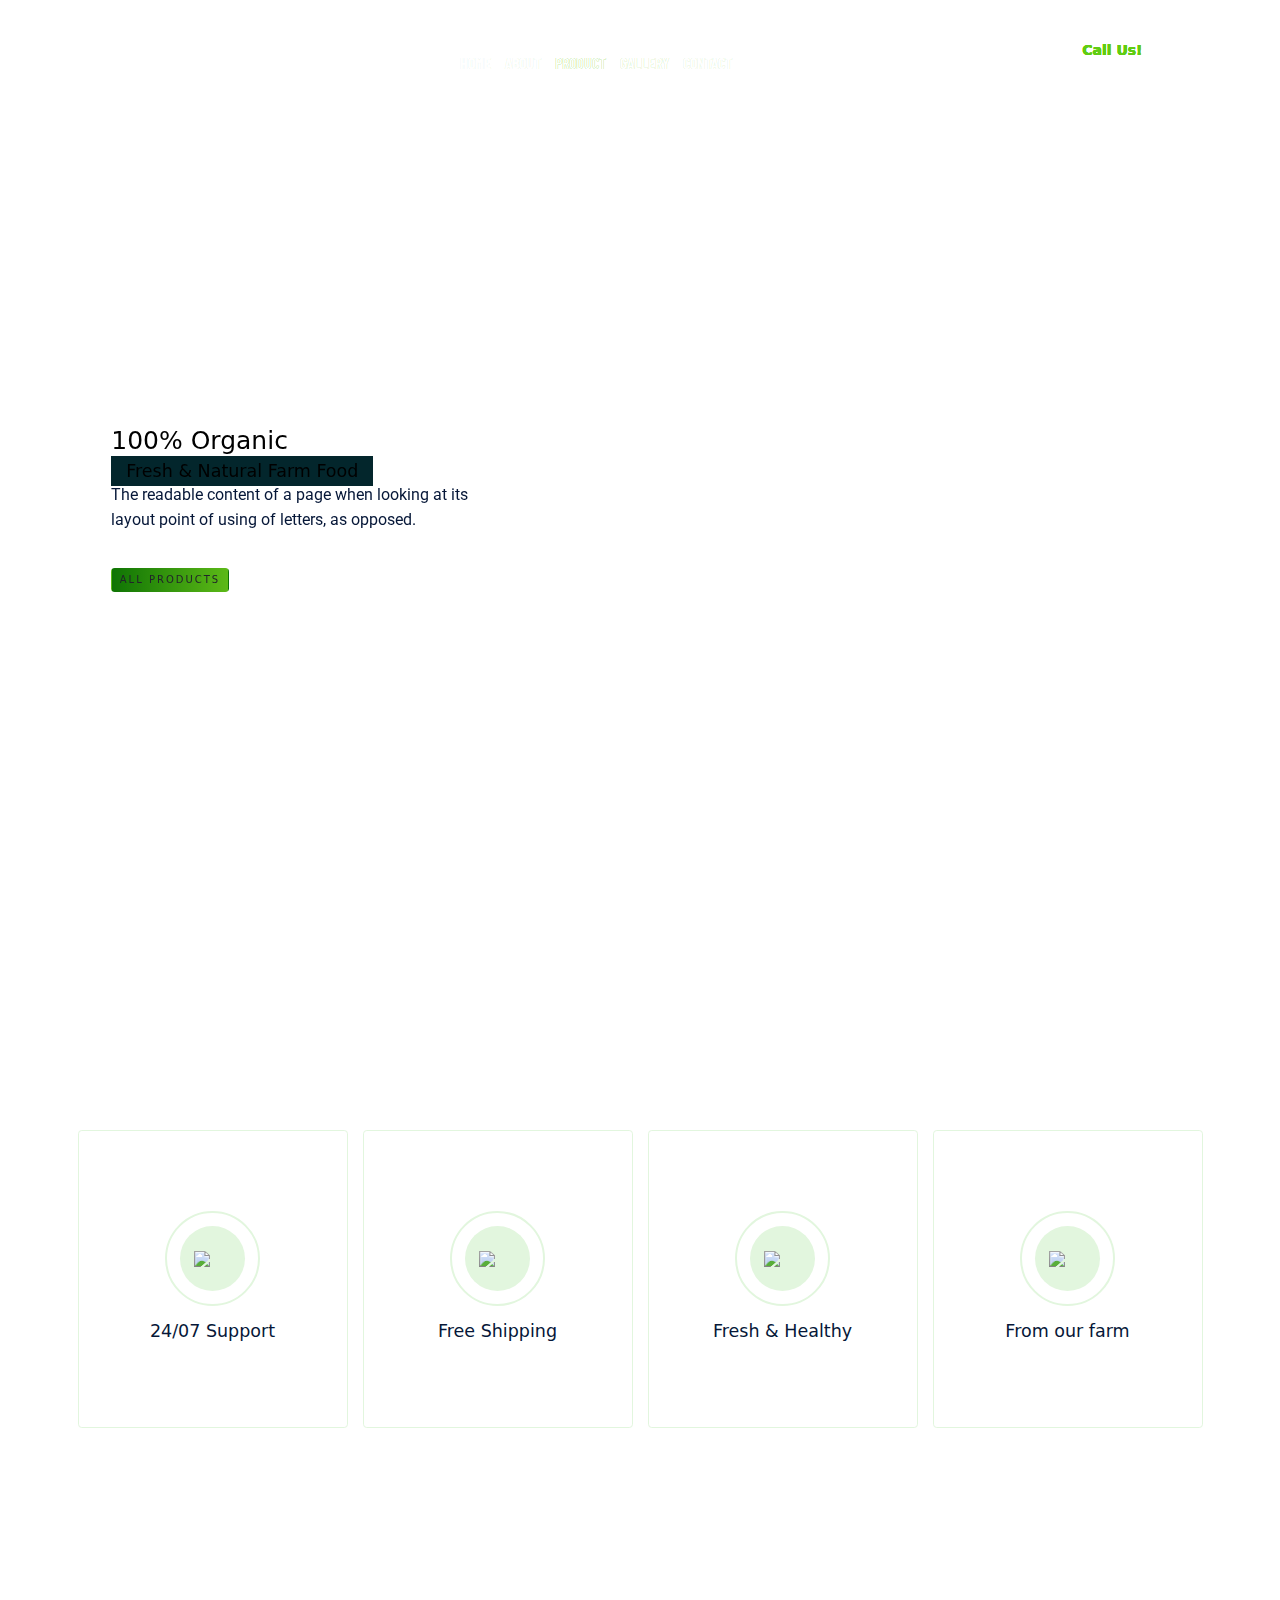
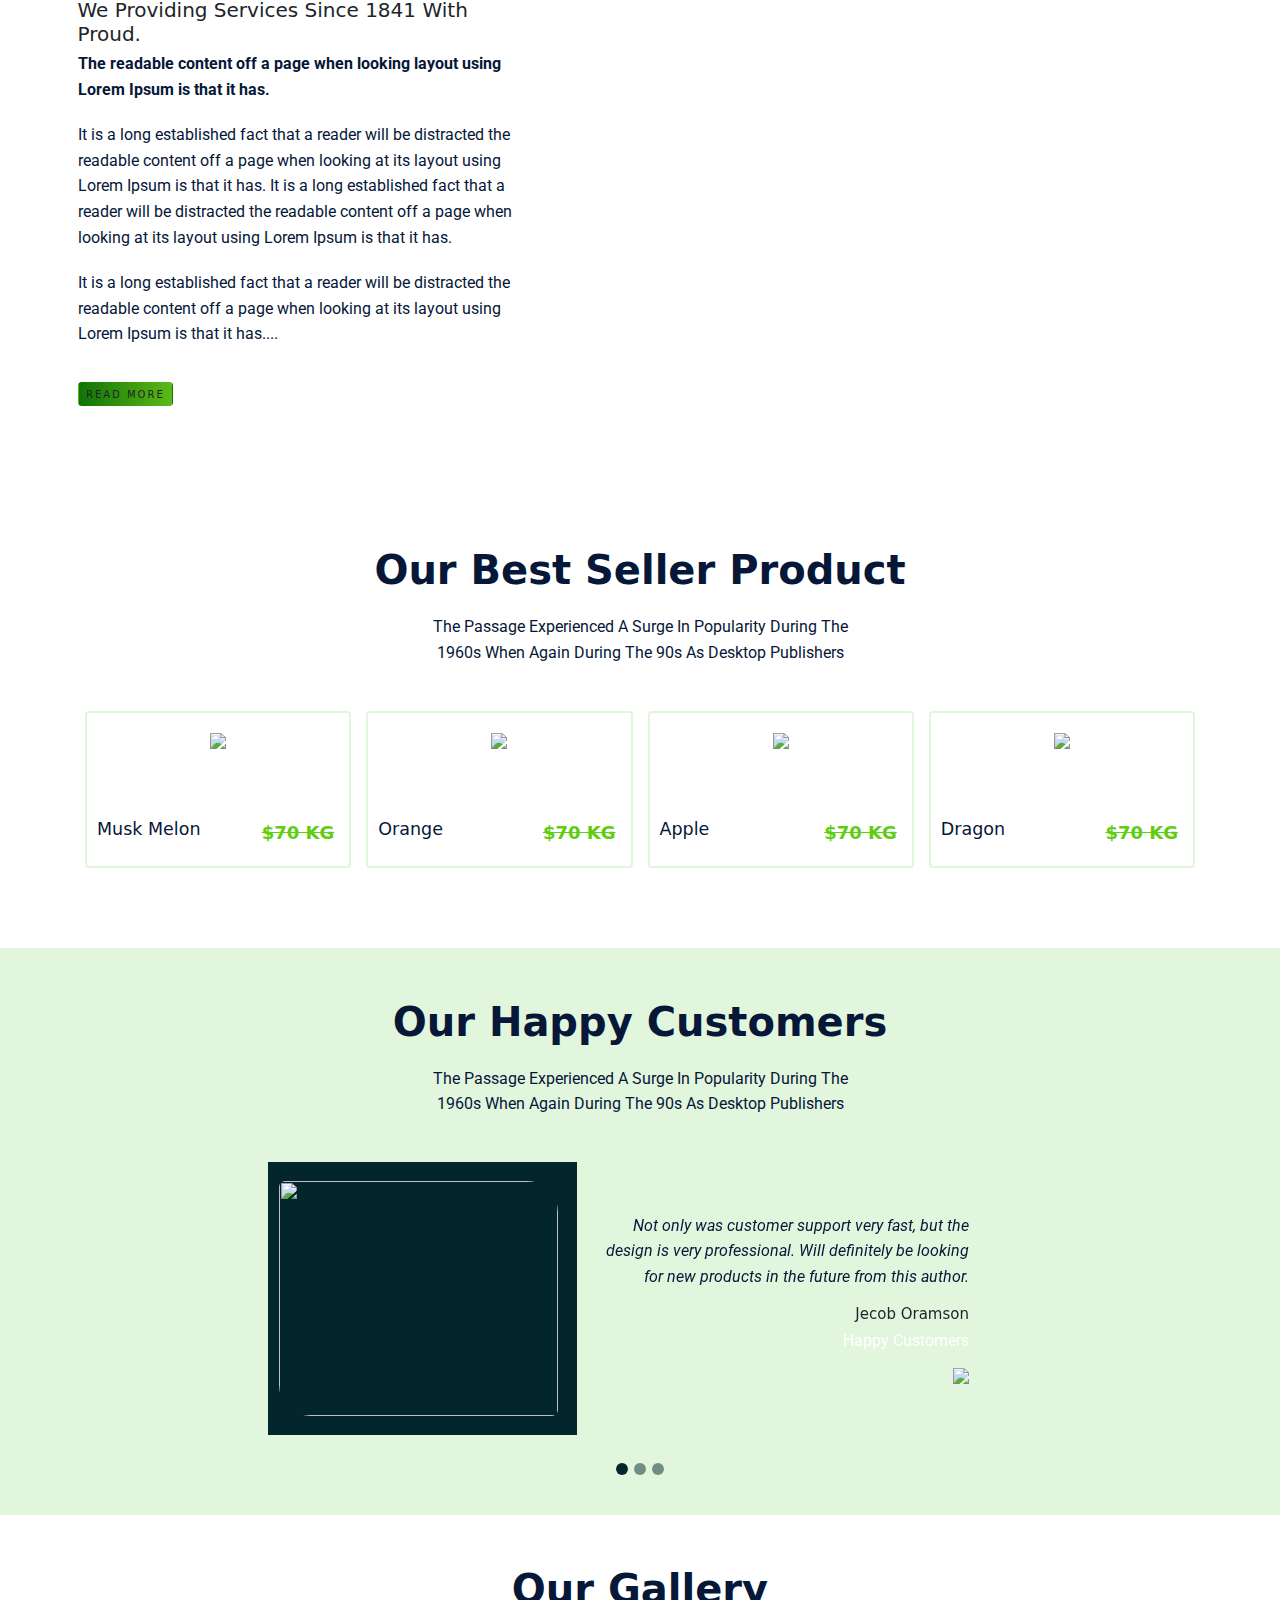
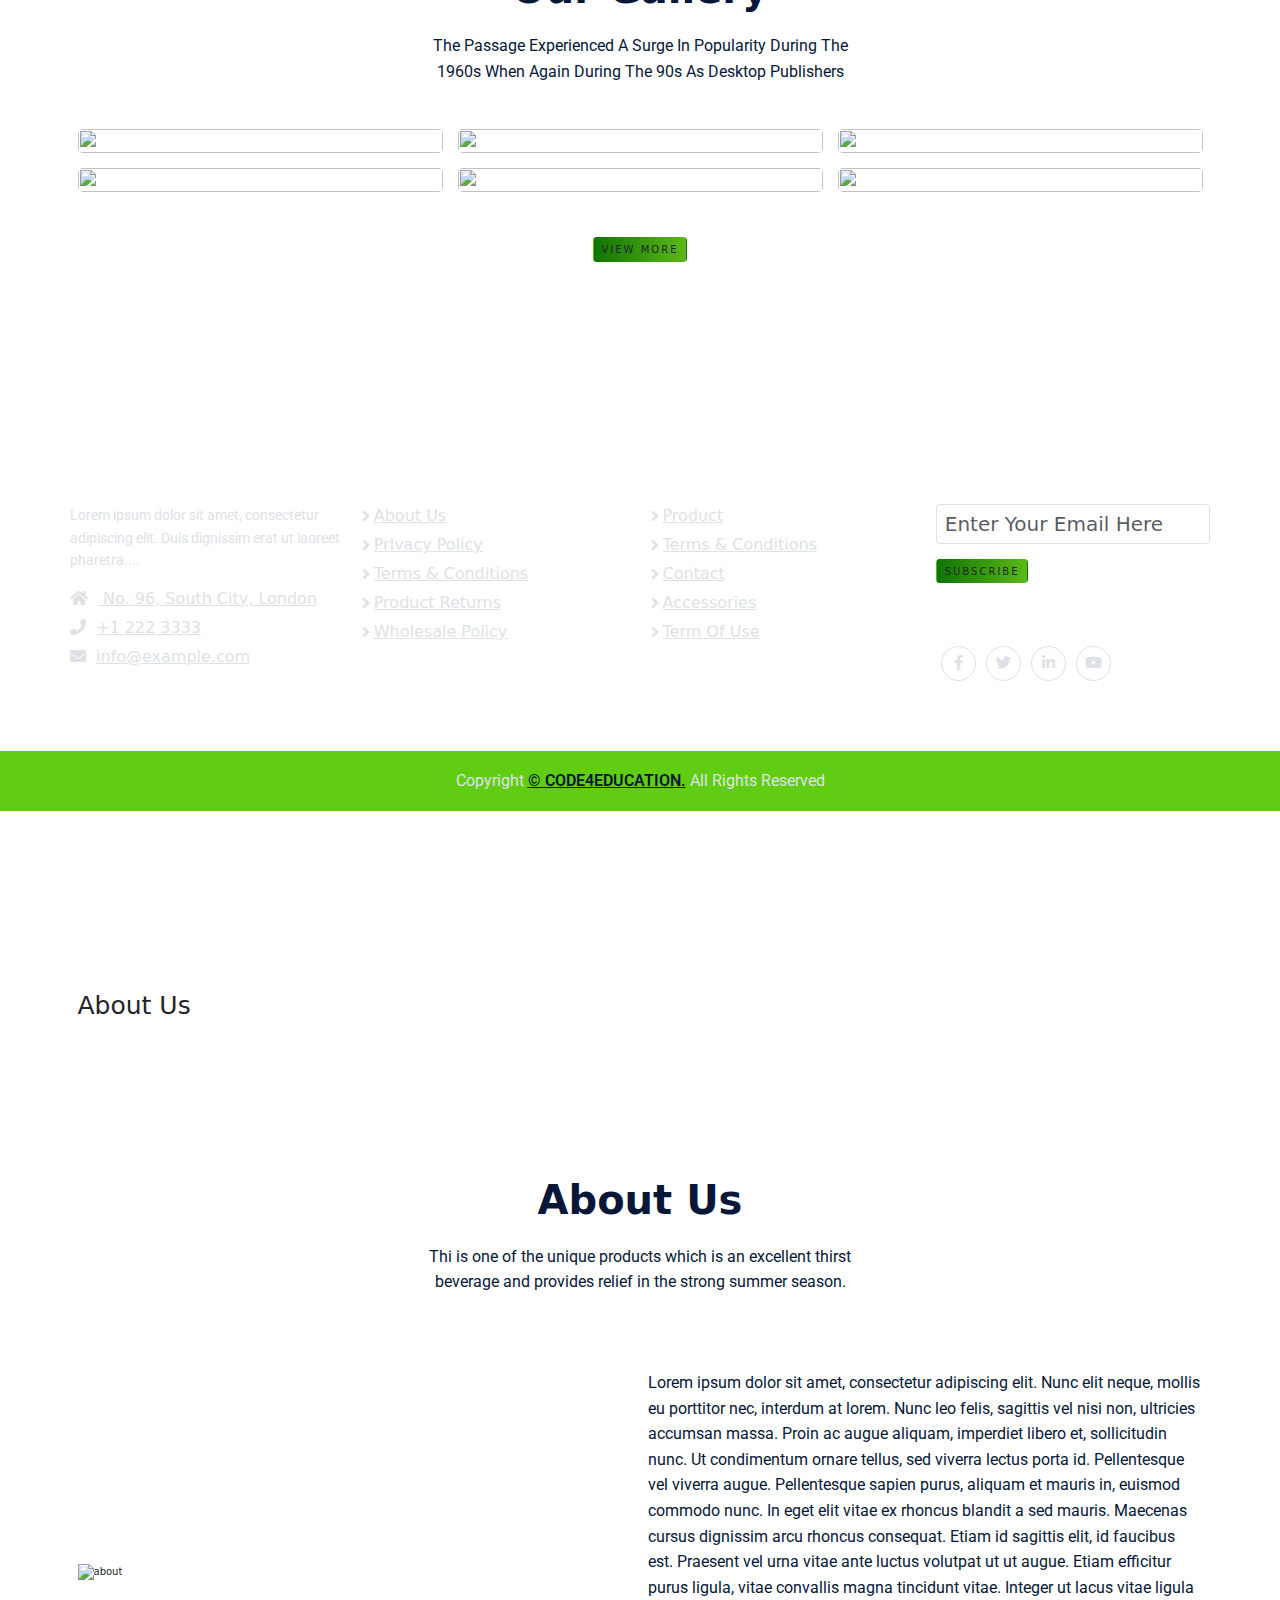
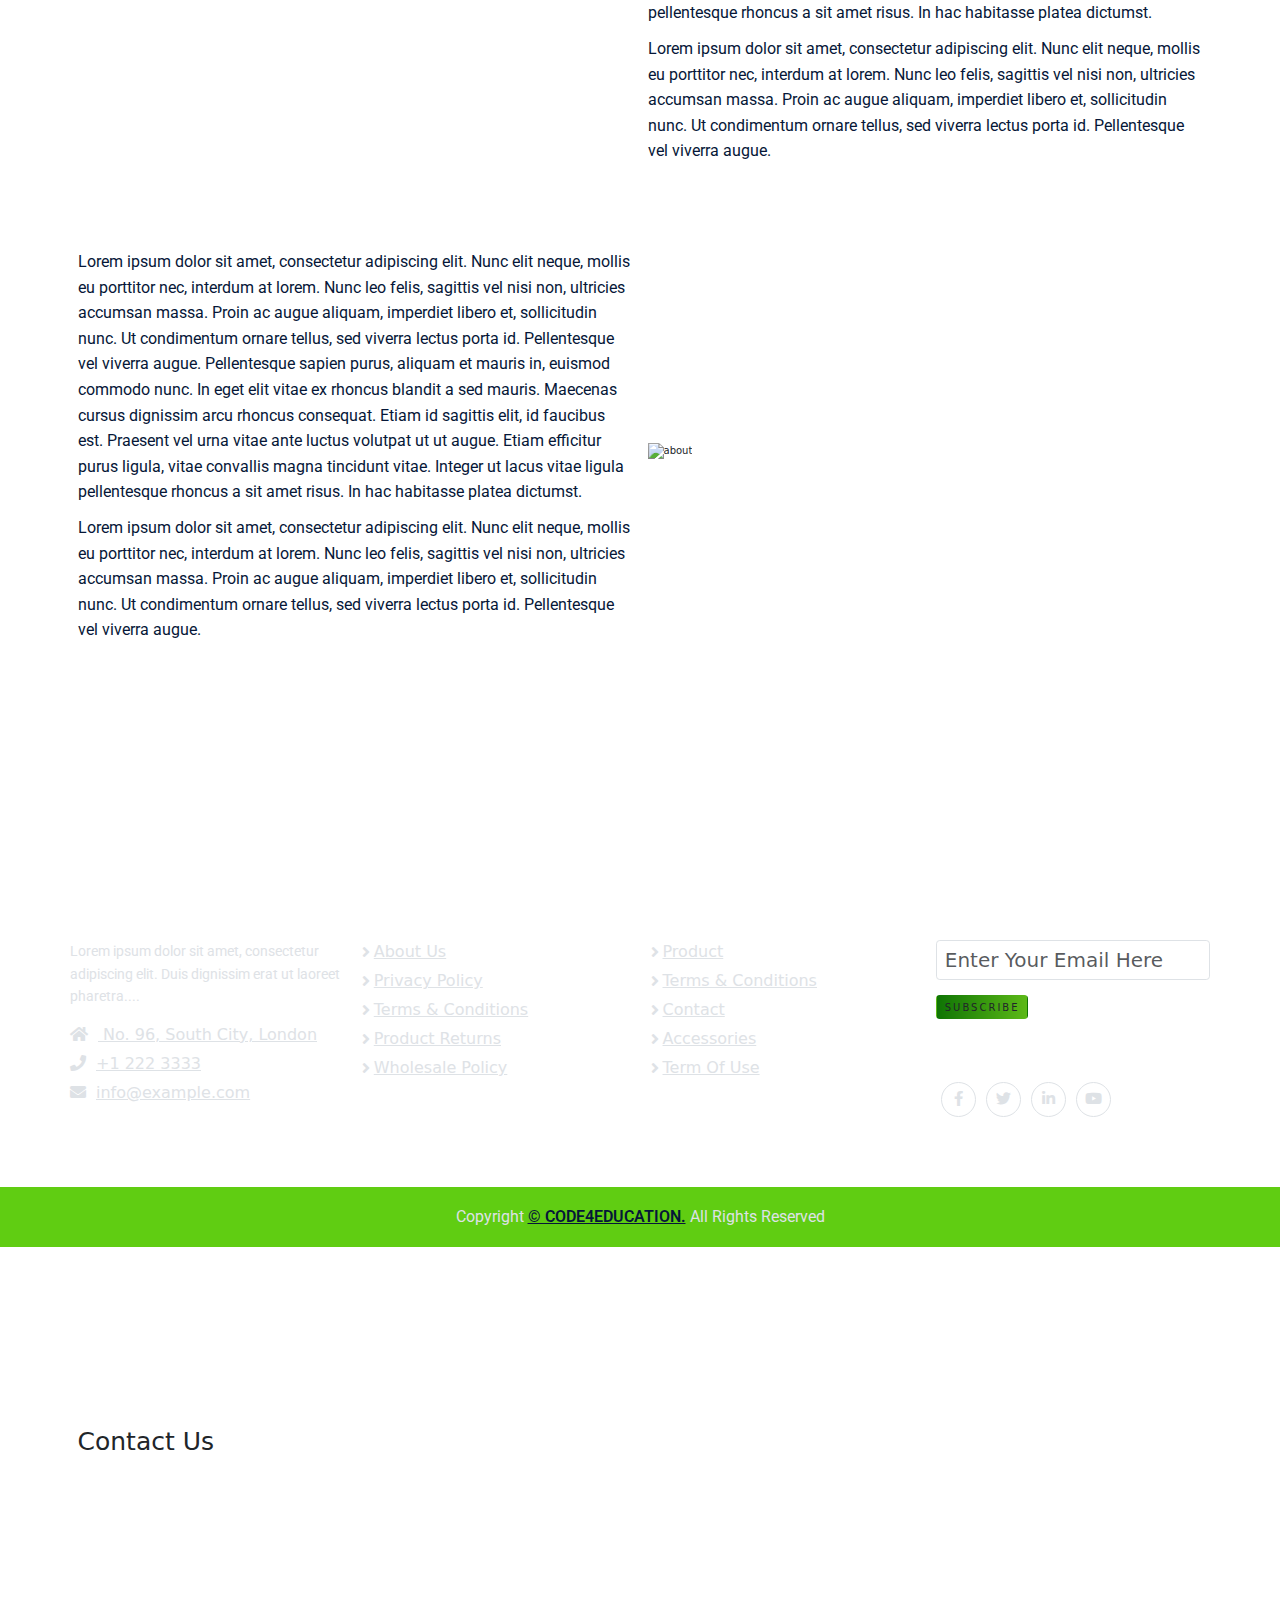
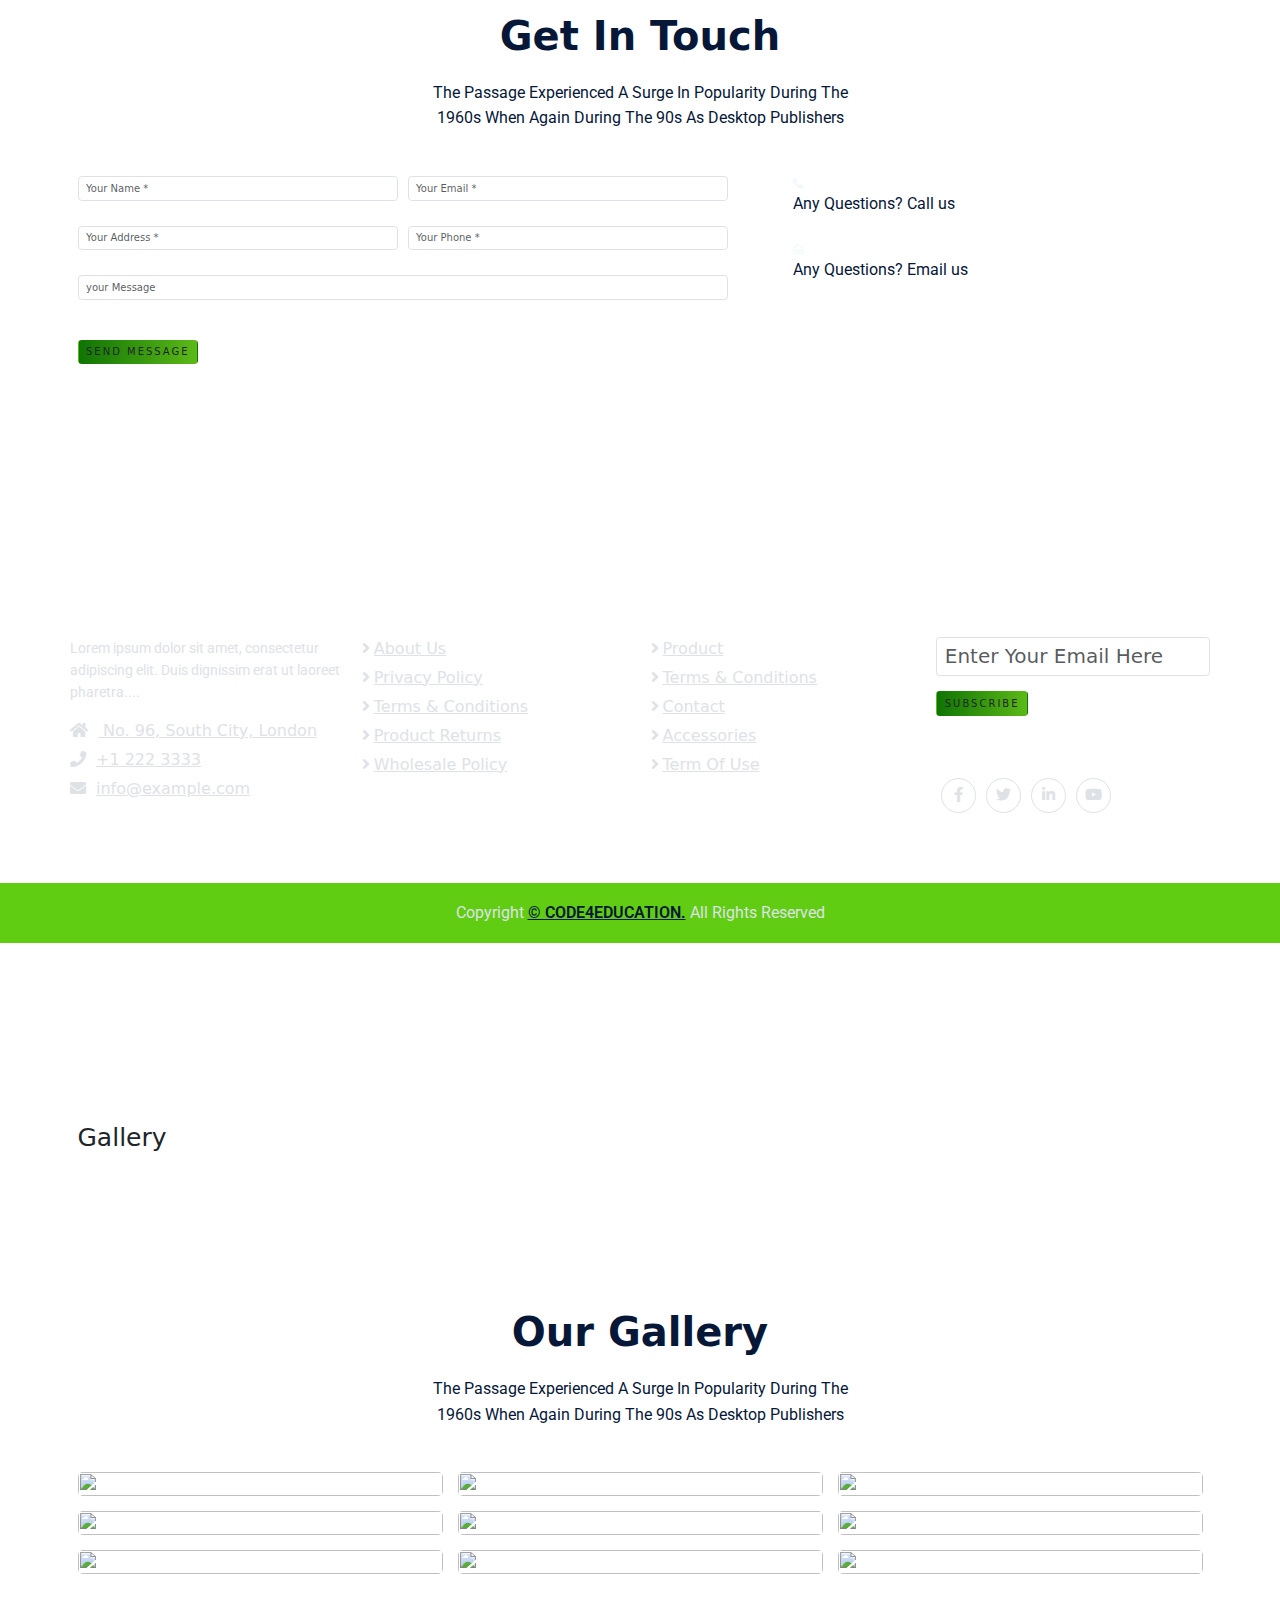
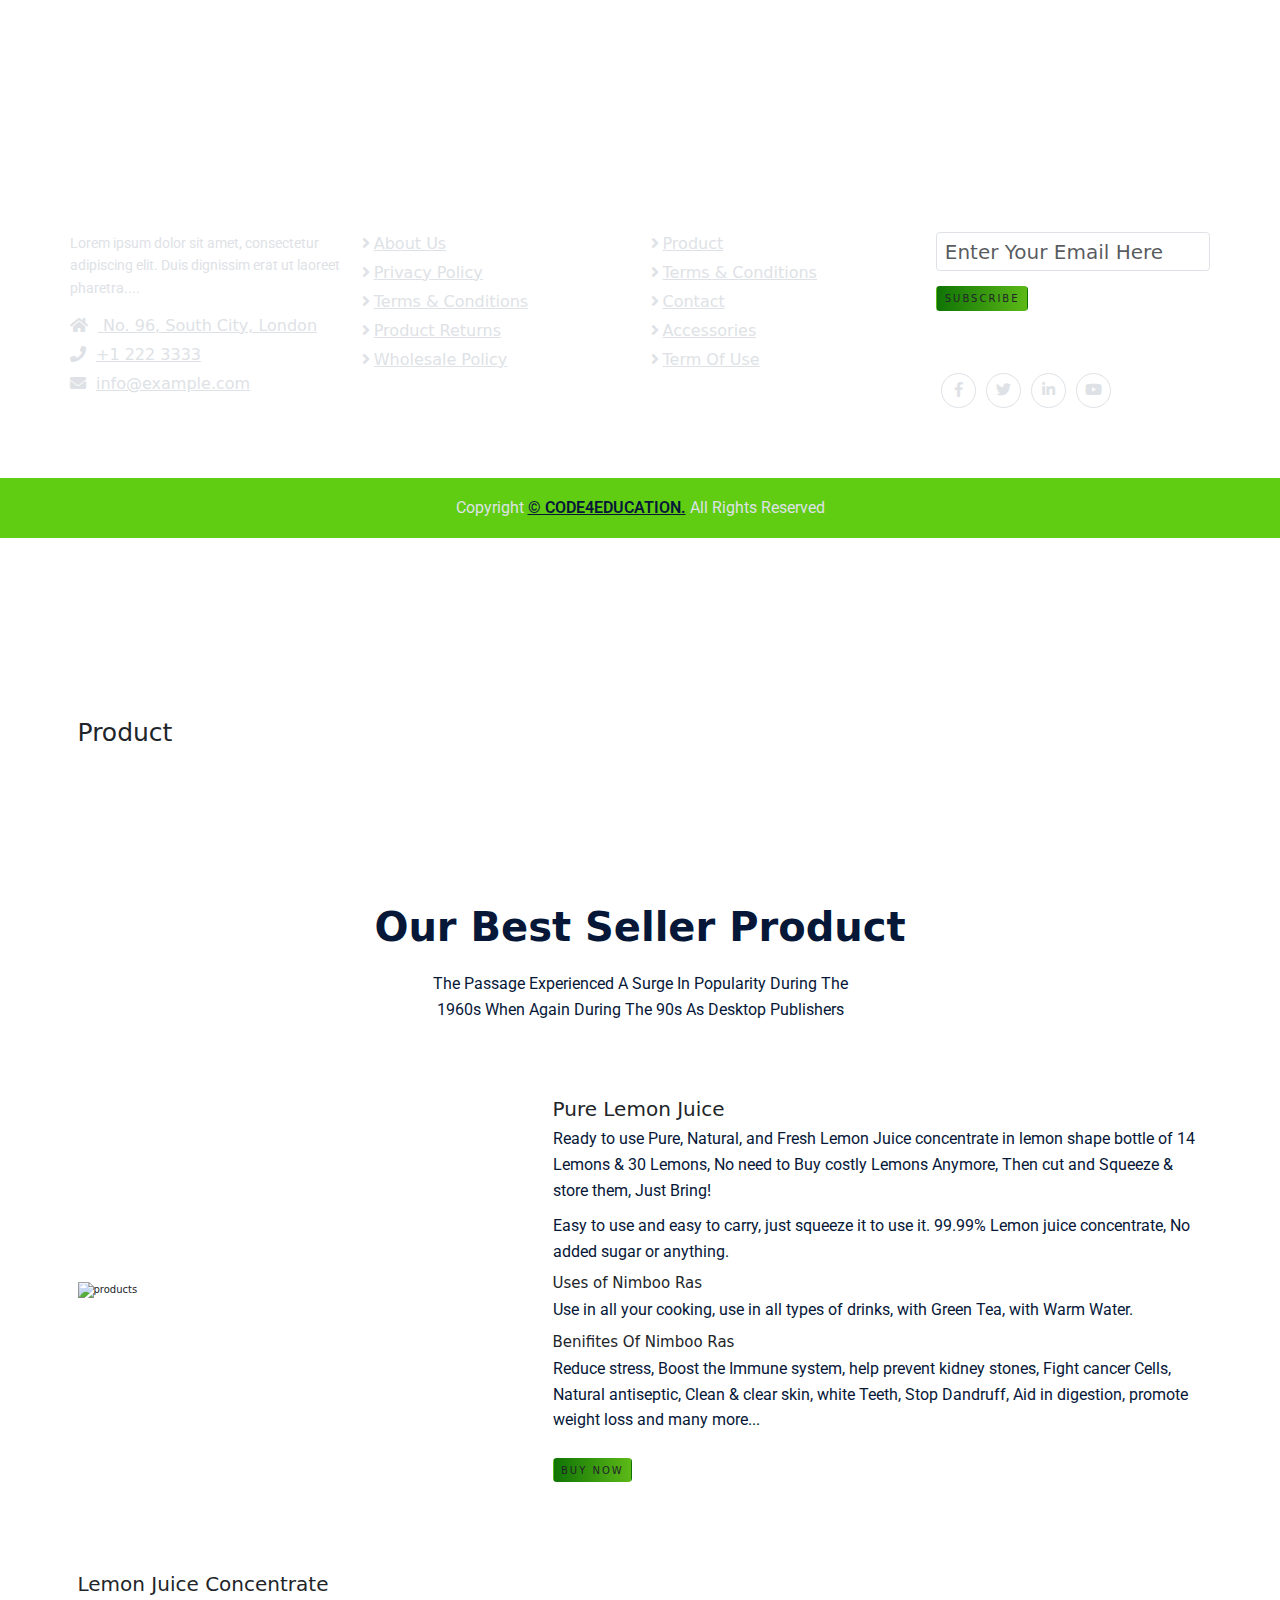
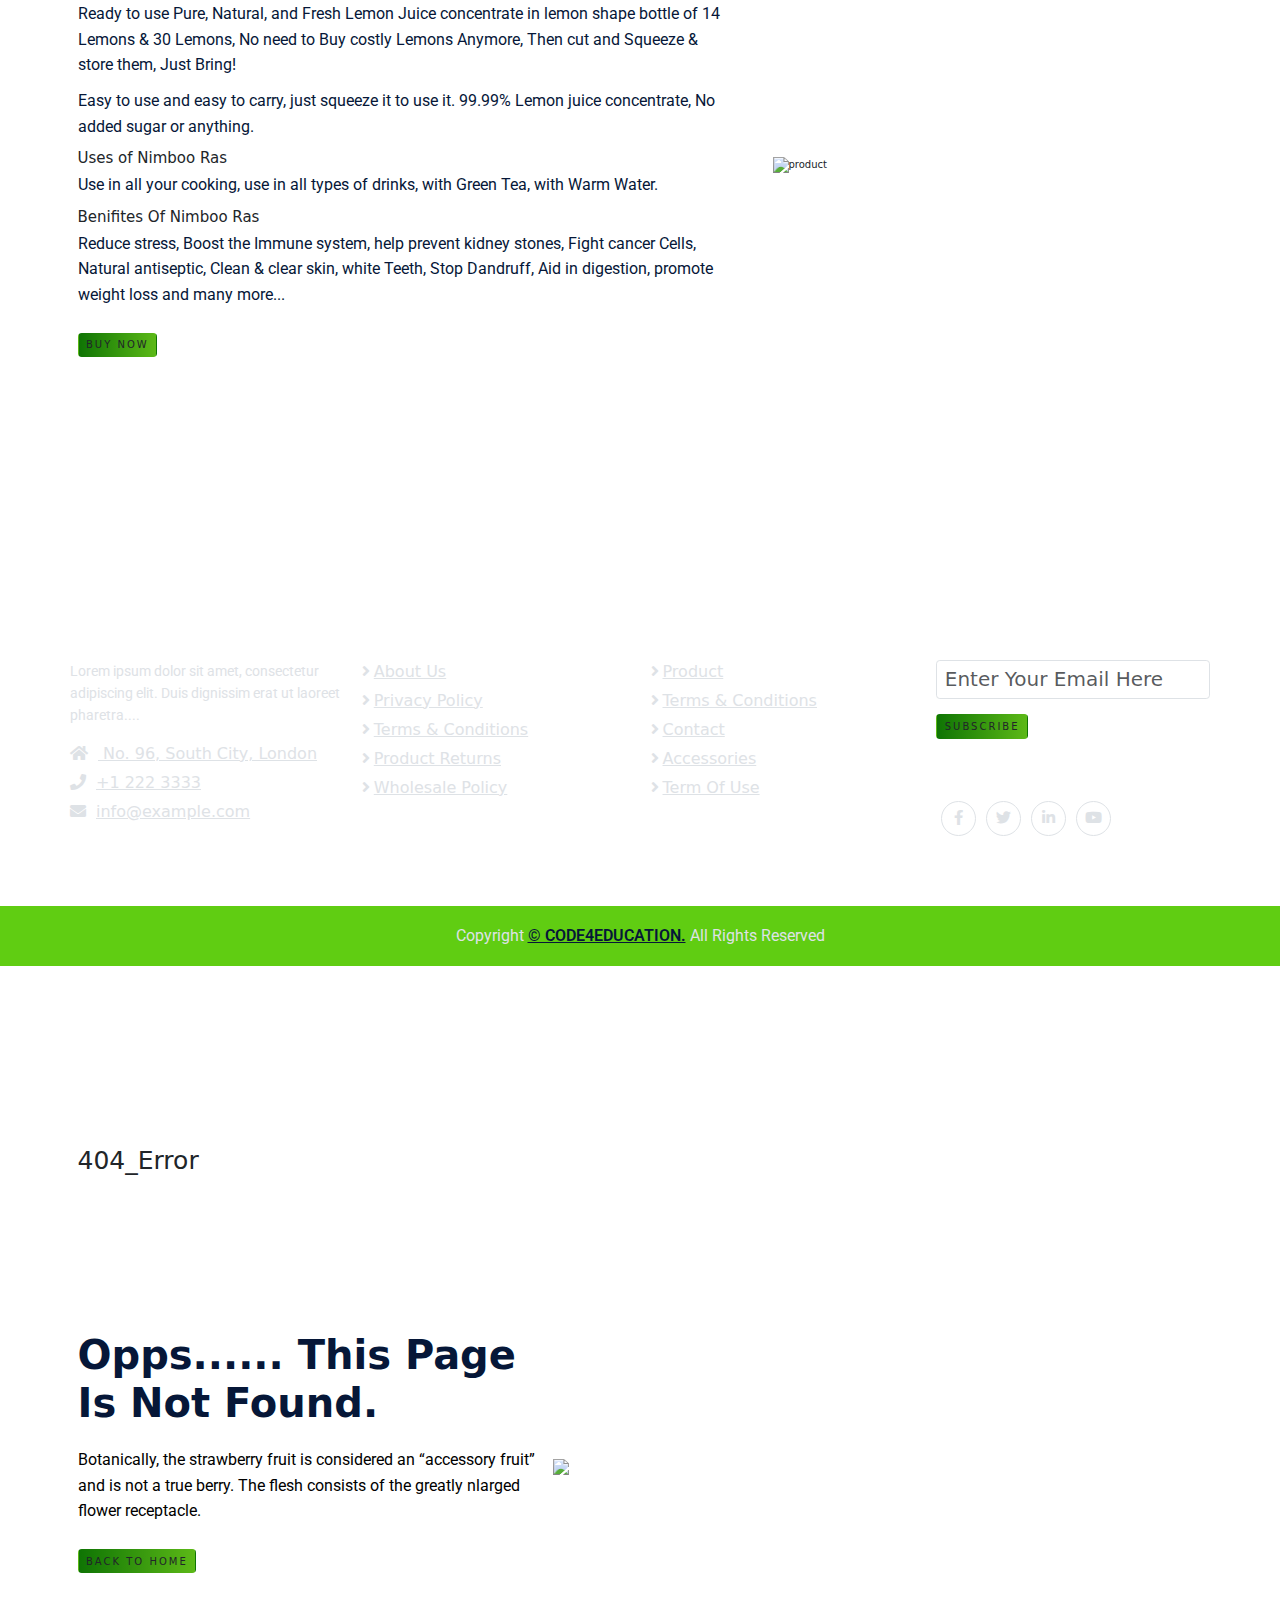
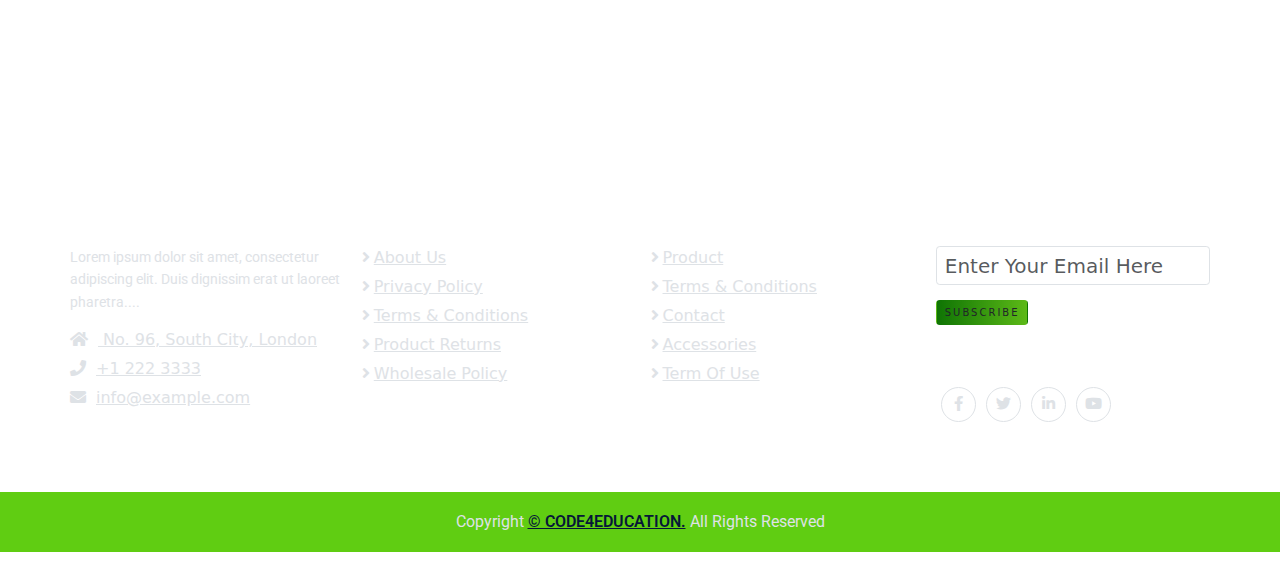
==== index.html @ 43bad633 "add" ====
<!DOCTYPE html>
<html lang="en">

<head>
    <meta charset="UTF-8">
    <meta http-equiv="X-UA-Compatible" content="IE=edge">
    <meta name="viewport" content="width=device-width, initial-scale=1.0">
    <title>Website Design By CODE4EDUCATION.</title>
    <link rel="shortcut icon" href="favicon.ico" type="image/x-icon" />

    <!-- Lightbox Pupup -->
    <link rel="stylesheet" href="css/lightbox.css">

    <!-- Bootstrap 5 CDN -->
    <link href="https://cdn.jsdelivr.net/npm/bootstrap@5.1.3/dist/css/bootstrap.min.css" rel="stylesheet">

    <!-- Font Awesome 5 CDN -->
    <link rel="stylesheet" href="https://cdnjs.cloudflare.com/ajax/libs/font-awesome/5.15.4/css/all.min.css" />

    <!-- Style CSS -->
    <link rel="stylesheet" href="style.css">
    <link rel="stylesheet" href="css/responsive-style.css">
</head>

<body>
    <!-- Navbar Section Start -->
    <header id="full_nav">
        <div class="header">
            <div class="container">
                <nav class="navbar navbar-expand-lg">
                    <a class="navbar-brand" href="index.html">
                        <img decoding="async" src="./images/logo.png" alt="">
                    </a>
                    <button class="navbar-toggler" type="button" data-bs-toggle="collapse" data-bs-target="#main-nav"
                        aria-controls="main-nav" aria-expanded="false" aria-label="Toggle navigation">
                        <!-- <span class="navbar-toggler-icon"></span> -->
                        <i class="fas fa-stream navbar-toggler-icon"></i>
                    </button>

                    <div class="collapse navbar-collapse" id="main-nav">
                        <ul class="navbar-nav mx-auto">
                            <li class="nav-item">
                                <a class="nav-link active" href="#">Home</a>
                            </li>

                            <li class="nav-item">
                                <a class="nav-link" href="about.html">About</a>
                            </li>

                            <li class="nav-item">
                                <a class="nav-link" href="product.html">Product</a>
                            </li>

                            <li class="nav-item">
                                <a class="nav-link" href="gallery.html">Gallery</a>
                            </li>
                            <li class="nav-item">
                                <a class="nav-link" href="contact.html">Contact</a>
                            </li>
                        </ul>

                        <div class="header_right">
                            <div class="text-lg-end">
                                <span>Call Us!</span>
                                <span class="phone_no">+91 12345678989</span>
                            </div>
                        </div>
                    </div>
                </nav>
            </div>
        </div>
    </header>
    <!-- Navbar Section Exit -->

    <!-- banner Section start -->
    <section class="banner_section">
        <div class="container">
            <div id="banner-carousel" class="carousel carousel-dark slide" data-bs-ride="carousel">
                <div class="carousel-inner">
                    <div class="carousel-item active">
                        <div class="carousel-caption">
                            <div class="banner-content">
                                <h1>100% Organic</h1>
                                <h3>Fresh & Natural Farm Food</h3>
                                <p>The readable content of a page when looking at its layout point of using of letters,
                                    as opposed.</p>
                                <a href="product.html" class="btn main-btn">ALL PRoducts</a>
                            </div>
                        </div>
                    </div>
                    <div class="carousel-item">
                        <div class="carousel-caption">
                            <div class="banner-content">
                                <h1>100% Organic</h1>
                                <h3>Fresh & Natural Farm Food</h3>
                                <p>The readable content of a page when looking at its layout point of using of letters,
                                    as opposed.</p>
                                <a href="product.html" class="btn main-btn">ALL PRoducts</a>
                            </div>
                        </div>
                    </div>
                </div>
            </div>
        </div>
    </section>
    <!-- banner section exit -->

    <!-- Features Section start -->
    <section class="feature_section">
        <div class="container">
            <div class="row">
                <div class="col-6 col-lg-3 mb-5">
                    <div class="card features-box">
                        <div class="text-center">
                            <div class="features-icon-border">
                                <div class="features-icon">
                                    <img decoding="async" src="./images/feature-icon/ui-chat.svg">
                                </div>
                            </div>
                            <div class="features-text">
                                <h3>24/07 Support</h3>
                            </div>
                        </div>
                    </div>
                </div>
                <div class="col-6 col-lg-3 mb-5">
                    <div class="card features-box">
                        <div class="text-center">
                            <div class="features-icon-border">
                                <div class="features-icon">
                                    <img decoding="async" src="./images/feature-icon/truck-loaded.svg">
                                </div>
                            </div>
                            <div class="features-text">
                                <h3>Free Shipping</h3>
                            </div>
                        </div>
                    </div>
                </div>
                <div class="col-6 col-lg-3 mb-5">
                    <div class="card features-box">
                        <div class="text-center">
                            <div class="features-icon-border">
                                <div class="features-icon">
                                    <img decoding="async" src="./images/feature-icon/wheat.svg">
                                </div>
                            </div>
                            <div class="features-text">
                                <h3>Fresh & Healthy</h3>
                            </div>
                        </div>
                    </div>
                </div>
                <div class="col-6 col-lg-3 mb-5">
                    <div class="card features-box">
                        <div class="text-center">
                            <div class="features-icon-border">
                                <div class="features-icon">
                                    <img decoding="async" src="./images/feature-icon/lemon.svg">
                                </div>
                            </div>
                            <div class="features-text">
                                <h3>From our farm</h3>
                            </div>
                        </div>
                    </div>
                </div>
            </div>
        </div>
    </section>
    <!-- Features Section Exit -->

    <!--About Section start -->
    <section class="landing_about_section">
        <div class="container">
            <div class="row align-items-center">
                <div class="col-xl-5 col-lg-6 col-sm-8">
                    <div class="about-content">
                        <h2>We Providing Services Since 1841 With Proud.</h2>
                        <div class="about-details">
                            <p class="fw-bold">The readable content off a page when looking layout using Lorem Ipsum is
                                that it has.</p>
                            <p>It is a long established fact that a reader will be distracted the readable content off a
                                page when looking at its layout using Lorem Ipsum is that it has. It is a long
                                established fact that a reader will be distracted the readable content off a page when
                                looking at its layout using Lorem Ipsum is that it has.</p>
                            <p>It is a long established fact that a reader will be distracted the readable content off a
                                page when looking at its layout using Lorem Ipsum is that it has....</p>

                            <a href="about.html" class="btn main-btn">Read More</a>
                        </div>
                    </div>
                </div>
            </div>
        </div>
    </section>
    <!--About Section Exit -->

    <!--Product Section start -->
    <section class="landing_product_section">
        <div class="container">
            <div class="row justify-content-center">
                <div class="col-12 text-center pb-5">
                    <h2 class="section-title">Our Best Seller Product</h2>
                    <p class="section-subtitle">The Passage Experienced A Surge In Popularity During The 1960s When
                        Again During The 90s As Desktop Publishers</p>
                </div>
            </div>

            <div class="row mx-0">
                <div class="col-lg-3 col-sm-6 mb-5">
                    <div class="card product-card">
                        <div class="product-img">
                            <img decoding="async" src="./images/products/product-1.jpg" class="img-fluid" />
                        </div>
                        <div class="d-flex align-items-center justify-content-between">
                            <h3>Musk Melon</h3>
                            <span>$70 KG</span>
                        </div>
                        <div class="product-detail">
                            <a href="product.html" class="btn main-btn">View PRoducts</a>
                        </div>
                    </div>
                </div>
                <div class="col-lg-3 col-sm-6 mb-5">
                    <div class="card product-card">
                        <div class="product-img">
                            <img decoding="async" src="./images/products/product-2.jpg" class="img-fluid" />
                        </div>
                        <div class="d-flex align-items-center justify-content-between">
                            <h3>Orange</h3>
                            <span>$70 KG</span>
                        </div>
                        <div class="product-detail">
                            <a href="product.html" class="btn main-btn">View PRoducts</a>
                        </div>
                    </div>
                </div>
                <div class="col-lg-3 col-sm-6 mb-5">
                    <div class="card product-card">
                        <div class="product-img">
                            <img decoding="async" src="./images/products/product-3.jpg" class="img-fluid" />
                        </div>
                        <div class="d-flex align-items-center justify-content-between">
                            <h3>Apple</h3>
                            <span>$70 KG</span>
                        </div>
                        <div class="product-detail">
                            <a href="product.html" class="btn main-btn">View PRoducts</a>
                        </div>
                    </div>
                </div>
                <div class="col-lg-3 col-sm-6 mb-5">
                    <div class="card product-card">
                        <div class="product-img">
                            <img decoding="async" src="./images/products/product-4.jpg" class="img-fluid" />
                        </div>
                        <div class="d-flex align-items-center justify-content-between">
                            <h3>Dragon</h3>
                            <span>$70 KG</span>
                        </div>
                        <div class="product-detail">
                            <a href="product.html" class="btn main-btn">View PRoducts</a>
                        </div>
                    </div>
                </div>
            </div>

        </div>
    </section>
    <!--Product Section Exit -->

    <!-- testimonial Section start -->
    <section class="testimonial_section">
        <div class="container">
            <div class="row pb-5">
                <div class="col-12 text-center">
                    <h2 class="section-title">Our Happy Customers</h2>
                    <p class="section-subtitle">The Passage Experienced A Surge In Popularity During The 1960s When
                        Again During The 90s As Desktop Publishers</p>
                </div>
            </div>
            <div class="row justify-content-center">
                <div class="col-xl-8 col-md-10">
                    <div id="testimonial-slider" class="carousel slide" data-bs-ride="carousel">
                        <div class="carousel-indicators">
                            <button data-bs-target="#testimonial-slider" data-bs-slide-to="0" class="active"
                                aria-current="true" aria-label="Slide 1"></button>
                            <button data-bs-target="#testimonial-slider" data-bs-slide-to="1"
                                aria-label="Slide 2"></button>
                            <button data-bs-target="#testimonial-slider" data-bs-slide-to="2"
                                aria-label="Slide 3"></button>
                        </div>
                        <div class="carousel-inner">
                            <div class="carousel-item active">
                                <div class="d-sm-flex row">
                                    <div class="profile-box col-sm-5">
                                        <img decoding="async" src="./images/testimonial/testimonial-1.png" class="img-fluid">
                                    </div>
                                    <div class="card  col-sm-7">
                                        <div class="desc-box">
                                            <p class="fst-italic">Not only was customer support
                                                very fast, but the
                                                design is very professional. Will definitely be
                                                looking for new products
                                                in the future from this author.</p>
                                            <div class="my-4">
                                                <h4>Jecob Oramson</h4>
                                                <p class="m-0 text-white">Happy Customers</p>
                                            </div>
                                            <img decoding="async" src="./images/testimonial/qoutes.svg" class="float-end">
                                        </div>
                                    </div>
                                </div>
                            </div>
                            <div class="carousel-item">
                                <div class="d-sm-flex row">
                                    <div class="profile-box col-sm-5">
                                        <img decoding="async" src="./images/testimonial/testimonial-1.png" class="img-fluid">
                                    </div>
                                    <div class="card  col-sm-7">
                                        <div class="desc-box">
                                            <p class="fst-italic">Not only was customer support
                                                very fast, but the
                                                design is very professional. Will definitely be
                                                looking for new products
                                                in the future from this author.</p>
                                            <div class="my-4">
                                                <h4>Jecob Oramson</h4>
                                                <p class="m-0 text-white">Happy Customers</p>
                                            </div>
                                            <img decoding="async" src="./images/testimonial/qoutes.svg" class="float-end">
                                        </div>
                                    </div>
                                </div>
                            </div>
                            <div class="carousel-item">
                                <div class="d-sm-flex row">
                                    <div class="profile-box col-sm-5">
                                        <img decoding="async" src="./images/testimonial/testimonial-1.png" class="img-fluid">
                                    </div>
                                    <div class="card  col-sm-7">
                                        <div class="desc-box">
                                            <p class="fst-italic">Not only was customer support
                                                very fast, but the
                                                design is very professional. Will definitely be
                                                looking for new products
                                                in the future from this author.</p>
                                            <div class="my-4">
                                                <h4>Jecob Oramson</h4>
                                                <p class="m-0 text-white">Happy Customers</p>
                                            </div>
                                            <img decoding="async" src="./images/testimonial/qoutes.svg" class="float-end">
                                        </div>
                                    </div>
                                </div>
                            </div>
                        </div>
                    </div>

                </div>
    </section>
    <!--testimonial Section Exit -->

    <!-- Gallery Section Start-->
    <section class="gallery_section">
        <div class="container">
            <div class="row">
                <div class="col-12 text-center pb-5">
                    <h2 class="section-title">Our Gallery</h2>
                    <p class="section-subtitle">The Passage Experienced A Surge In Popularity During The 1960s When
                        Again During The 90s As Desktop Publishers</p>
                </div>
                <div class="col-sm-6 col-lg-4 mb-4">
                    <a href="images/gallery/g-1.jpg" data-lightbox="image" data-title="Lemon">
                        <img decoding="async" src="images/gallery/g-1.jpg" class="img-fluid rounded-3">
                    </a>
                </div>
                <div class="col-sm-6 col-lg-4 mb-4">
                    <a href="images/gallery/g-2.jpg" data-lightbox="image" data-title="Lemon">
                        <img decoding="async" src="images/gallery/g-2.jpg" class="img-fluid rounded-3">
                    </a>
                </div>
                <div class="col-sm-6 col-lg-4 mb-4">
                    <a href="images/gallery/g-3.jpg" data-lightbox="image" data-title="Lemon">
                        <img decoding="async" src="images/gallery/g-3.jpg" class="img-fluid rounded-3">
                    </a>
                </div>
                <div class="col-sm-6 col-lg-4 mb-4">
                    <a href="images/gallery/g-4.jpg" data-lightbox="image" data-title="Lemon">
                        <img decoding="async" src="images/gallery/g-4.jpg" class="img-fluid rounded-3">
                    </a>
                </div>
                <div class="col-sm-6 col-lg-4 mb-4">
                    <a href="images/gallery/g-5.jpg" data-lightbox="image" data-title="Lemon">
                        <img decoding="async" src="images/gallery/g-5.jpg" class="img-fluid rounded-3">
                    </a>
                </div>
                <div class="col-sm-6 col-lg-4 mb-4">
                    <a href="images/gallery/g-6.jpg" data-lightbox="image" data-title="Lemon">
                        <img decoding="async" src="images/gallery/g-6.jpg" class="img-fluid rounded-3">
                    </a>
                </div>

                <div class="col-sm-12 text-center mt-4">
                    <a href="gallery.html" class="btn main-btn">View More</a>
                </div>
            </div>
        </div>
    </section>
    <!-- Gallery Section Exit -->

    <!-- Footer section Start-->
    <section class="footer_wrapper mt-3 mt-md-0">
        <div class="container px-5 px-lg-0">
            <div class="row">
                <div class="col-lg-3 col-sm-6 mb-5 mb-lg-0">
                    <h5>Nimboo</h5>
                    <p class="mb-4 ps-0 company_details">Lorem ipsum dolor sit amet, consectetur adipiscing elit. Duis
                        dignissim erat ut laoreet
                        pharetra....</p>
                    <div class="contact-info">
                        <ul class="list-unstyled">
                            <li><a href="#"><i class="fa fa-home me-3"></i> No. 96, South City, London</a></li>
                            <li><a href="#"><i class="fa fa-phone me-3"></i>+1 222 3333</a></li>
                            <li><a href="#"><i class="fa fa-envelope me-3"></i>info@example.com</a></li>
                        </ul>
                    </div>
                </div>
                <div class="col-lg-3 col-sm-6 mb-5 mb-lg-0">
                    <h5>Customer Support</h5>
                    <ul class="link-widget p-0">
                        <li><a href="#">About Us</a></li>
                        <li><a href="#">Privacy Policy</a></li>
                        <li><a href="#">Terms & Conditions</a></li>
                        <li><a href="#">Product Returns</a></li>
                        <li><a href="#">Wholesale Policy</a></li>
                    </ul>
                </div>
                <div class="col-lg-3 col-sm-6 mb-5 mb-lg-0">
                    <h5>Quick Links</h5>
                    <ul class="link-widget p-0">
                        <li><a href="#">Product</a></li>
                        <li><a href="#">Terms & Conditions</a></li>
                        <li><a href="#">Contact</a></li>
                        <li><a href="#">Accessories</a></li>
                        <li><a href="#">Term Of Use</a></li>
                    </ul>
                </div>
                <div class="col-lg-3 col-sm-6 mb-5 mb-lg-0">
                    <h5>Newsletter</h5>
                    <div class="form-group mb-4">
                        <input type="email" class="form-control bg-transparent" placeholder="Enter Your Email Here">
                        <button type="submit" class="btn main-btn">Subscribe</button>
                    </div>
                    <h5>Stay Connected</h5>
                    <ul class="social-network d-flex align-items-center p-0">
                        <li><a href="#"><i class="fab fa-facebook-f"></i></a></li>
                        <li><a href="#"><i class="fab fa-twitter"></i></a></li>
                        <li><a href="#"><i class="fab fa-linkedin-in"></i></a></li>
                        <li><a href="#"><i class="fab fa-youtube"></i></a></li>
                    </ul>
                </div>
            </div>
        </div>
        <div class="container-fluid copyright-section">
            <p>Copyright <a href="#">© CODE4EDUCATION.</a> All Rights Reserved</p>
        </div>
    </section>
    <!-- Footer Section Exit  -->

    <!-- jQuery CDN -->
    <script src="https://code.jquery.com/jquery-3.6.0.min.js"></script>

    <!-- Lightbox Pupup -->
    <script src="js/lightbox.js"></script>

    <!-- Bootstrap 5 CDN -->
    <script src="https://cdn.jsdelivr.net/npm/@popperjs/core@2.10.2/dist/umd/popper.min.js"></script>
    <script src="https://cdn.jsdelivr.net/npm/bootstrap@5.1.3/dist/js/bootstrap.min.js"></script>

    <!-- Custom JS -->
    <script src="js/main.js"></script>
</body>

</html>


<!--About Us Page-->
<!DOCTYPE html>
<html lang="en">

<head>
    <meta charset="UTF-8">
    <meta http-equiv="X-UA-Compatible" content="IE=edge">
    <meta name="viewport" content="width=device-width, initial-scale=1.0">
    <title>About Us</title>
    <link rel="shortcut icon" href="favicon.ico" type="image/x-icon" />

    <!-- Bootstrap 5 CDN -->
    <link href="https://cdn.jsdelivr.net/npm/bootstrap@5.1.3/dist/css/bootstrap.min.css" rel="stylesheet">

    <!-- Font Awesome 5 CDN -->
    <link rel="stylesheet" href="https://cdnjs.cloudflare.com/ajax/libs/font-awesome/5.15.4/css/all.min.css" />

    <!-- Style CSS -->
    <link rel="stylesheet" href="css/style.css">
    <link rel="stylesheet" href="css/responsive-style.css">
</head>

<body class="about">
    <!-- Navbar Section -->
    <header id="full_nav">
        <div class="header">
            <div class="container">
                <nav class="navbar navbar-expand-lg">
                    <a class="navbar-brand" href="index.html">
                        <img decoding="async" src="./images/logo.png" alt="">
                    </a>
                    <button class="navbar-toggler" type="button" data-bs-toggle="collapse" data-bs-target="#main-nav"
                        aria-controls="main-nav" aria-expanded="false" aria-label="Toggle navigation">
                        <!-- <span class="navbar-toggler-icon"></span> -->
                        <i class="fas fa-stream navbar-toggler-icon"></i>
                    </button>

                    <div class="collapse navbar-collapse" id="main-nav">
                        <ul class="navbar-nav mx-auto">
                            <li class="nav-item active">
                                <a class="nav-link" href="index.html">Home</a>
                            </li>

                            <li class="nav-item">
                                <a class="nav-link active" href="#">About</a>
                            </li>

                            <li class="nav-item">
                                <a class="nav-link" href="product.html">Product</a>
                            </li>

                            <li class="nav-item">
                                <a class="nav-link" href="gallery.html">Gallery</a>
                            </li>
                            <li class="nav-item">
                                <a class="nav-link" href="contact.html">Contact</a>
                            </li>
                        </ul>

                        <div class="header_right">
                            <div class="text-lg-end">
                                <span>Call Us!</span>
                                <span class="phone_no">+91 12345678989</span>
                            </div>
                        </div>
                    </div>
                </nav>
            </div>
        </div>
    </header>
    <!-- Navbar Section end -->

    <!-- banner Section start -->
    <section class="banner_section">
        <div class="container">
            <div class="banner-content">
                <h1>About Us</h1>
            </div>
        </div>
    </section>
    <!-- banner section exit -->

    <!--About Section start -->
    <section class="about_section">
        <div class="container">
            <div class="row justify-content-center">
                <div class="col-12 text-center pb-5">
                    <h2 class="section-title">About Us</h2>
                    <p class="section-subtitle">Thi is one of the unique products which is an excellent thirst beverage and provides relief in the strong summer season.</p>
                </div>
            </div>
            <div class="row align-items-center py-5">
                <div class="col-lg-6 col-12 mb-4">
                    <div class="me-lg-5">
                        <img decoding="async" src="./images/about/about-img.jpg" alt="about" class="img-fluid">
                    </div>
                </div>
                <div class="col-lg-6 col-12 mb-4">
                    <div class="about-content">
                        <div class="about-details">
                            <p>Lorem ipsum dolor sit amet, consectetur adipiscing elit. Nunc elit neque, mollis eu porttitor nec, interdum at lorem. Nunc leo felis, sagittis vel nisi non, ultricies accumsan massa. Proin ac augue aliquam, imperdiet libero et, sollicitudin nunc. Ut condimentum ornare tellus, sed viverra lectus porta id. Pellentesque vel viverra augue. Pellentesque sapien purus, aliquam et mauris in, euismod commodo nunc. In eget elit vitae ex rhoncus blandit a sed mauris. Maecenas cursus dignissim arcu rhoncus consequat. Etiam id sagittis elit, id faucibus est. Praesent vel urna vitae ante luctus volutpat ut ut augue. Etiam efficitur purus ligula, vitae convallis magna tincidunt vitae. Integer ut lacus vitae ligula pellentesque rhoncus a sit amet risus. In hac habitasse platea dictumst.</p>
                            <p>Lorem ipsum dolor sit amet, consectetur adipiscing elit. Nunc elit neque, mollis eu porttitor nec, interdum at lorem. Nunc leo felis, sagittis vel nisi non, ultricies accumsan massa. Proin ac augue aliquam, imperdiet libero et, sollicitudin nunc. Ut condimentum ornare tellus, sed viverra lectus porta id. Pellentesque vel viverra augue.</p>

                        </div>
                    </div>
                </div>
            </div>
            <div class="row align-items-center py-5">
                <div class="col-lg-6 col-12 order-2 order-lg-1 mb-4 ">
                    <div class="about-content">
                        <div class="about-details">
                            <p>Lorem ipsum dolor sit amet, consectetur adipiscing elit. Nunc elit neque, mollis eu porttitor nec, interdum at lorem. Nunc leo felis, sagittis vel nisi non, ultricies accumsan massa. Proin ac augue aliquam, imperdiet libero et, sollicitudin nunc. Ut condimentum ornare tellus, sed viverra lectus porta id. Pellentesque vel viverra augue. Pellentesque sapien purus, aliquam et mauris in, euismod commodo nunc. In eget elit vitae ex rhoncus blandit a sed mauris. Maecenas cursus dignissim arcu rhoncus consequat. Etiam id sagittis elit, id faucibus est. Praesent vel urna vitae ante luctus volutpat ut ut augue. Etiam efficitur purus ligula, vitae convallis magna tincidunt vitae. Integer ut lacus vitae ligula pellentesque rhoncus a sit amet risus. In hac habitasse platea dictumst.</p>
                            <p>Lorem ipsum dolor sit amet, consectetur adipiscing elit. Nunc elit neque, mollis eu porttitor nec, interdum at lorem. Nunc leo felis, sagittis vel nisi non, ultricies accumsan massa. Proin ac augue aliquam, imperdiet libero et, sollicitudin nunc. Ut condimentum ornare tellus, sed viverra lectus porta id. Pellentesque vel viverra augue.</p>

                        </div>
                    </div>
                </div>
                <div class="col-lg-6 col-12 order-1 order-lg-2 mb-4">
                    <div class="me-lg-5">
                        <img decoding="async" src="./images/about/about-img.jpg" alt="about" class="img-fluid">
                    </div>
                </div>
            </div>
        </div>
    </section>
    <!--About Section Exit -->

    <!-- Footer section -->
    <section class="footer_wrapper mt-3 mt-md-0">
        <div class="container px-5 px-lg-0">
            <div class="row">
                <div class="col-lg-3 col-sm-6 mb-5 mb-lg-0">
                    <h5>Nimboo</h5>
                    <p class="mb-4 ps-0 company_details">Lorem ipsum dolor sit amet, consectetur adipiscing elit. Duis
                        dignissim erat ut laoreet
                        pharetra....</p>
                    <div class="contact-info">
                        <ul class="list-unstyled">
                            <li><a href="#"><i class="fa fa-home me-3"></i> No. 96, South City, London</a></li>
                            <li><a href="#"><i class="fa fa-phone me-3"></i>+1 222 3333</a></li>
                            <li><a href="#"><i class="fa fa-envelope me-3"></i>info@example.com</a></li>
                        </ul>
                    </div>
                </div>
                <div class="col-lg-3 col-sm-6 mb-5 mb-lg-0">
                    <h5>Customer Support</h5>
                    <ul class="link-widget p-0">
                        <li><a href="#">About Us</a></li>
                        <li><a href="#">Privacy Policy</a></li>
                        <li><a href="#">Terms & Conditions</a></li>
                        <li><a href="#">Product Returns</a></li>
                        <li><a href="#">Wholesale Policy</a></li>
                    </ul>
                </div>
                <div class="col-lg-3 col-sm-6 mb-5 mb-lg-0">
                    <h5>Quick Links</h5>
                    <ul class="link-widget p-0">
                        <li><a href="#">Product</a></li>
                        <li><a href="#">Terms & Conditions</a></li>
                        <li><a href="#">Contact</a></li>
                        <li><a href="#">Accessories</a></li>
                        <li><a href="#">Term Of Use</a></li>
                    </ul>
                </div>
                <div class="col-lg-3 col-sm-6 mb-5 mb-lg-0">
                    <h5>Newsletter</h5>
                    <div class="form-group mb-4">
                        <input type="email" class="form-control bg-transparent" placeholder="Enter Your Email Here">
                        <button type="submit" class="btn main-btn">Subscribe</button>
                    </div>
                    <h5>Stay Connected</h5>
                    <ul class="social-network d-flex align-items-center p-0">
                        <li><a href="#"><i class="fab fa-facebook-f"></i></a></li>
                        <li><a href="#"><i class="fab fa-twitter"></i></a></li>
                        <li><a href="#"><i class="fab fa-linkedin-in"></i></a></li>
                        <li><a href="#"><i class="fab fa-youtube"></i></a></li>
                    </ul>
                </div>
            </div>
        </div>
        <div class="container-fluid copyright-section">
            <p>Copyright <a href="#">© CODE4EDUCATION.</a> All Rights Reserved</p>
        </div>
    </section>
    <!-- Footer Section Exit  -->

    <!-- Bootstrap 5 CDN -->
    <script src="https://cdn.jsdelivr.net/npm/@popperjs/core@2.10.2/dist/umd/popper.min.js"></script>
    <script src="https://cdn.jsdelivr.net/npm/bootstrap@5.1.3/dist/js/bootstrap.min.js"></script>

    <!-- Custom JS -->
    <script src="js/main.js"></script>
</body>

</html>

<!--Contact Page Design-->
<!DOCTYPE html>
<html lang="en">

<head>
    <meta charset="UTF-8">
    <meta http-equiv="X-UA-Compatible" content="IE=edge">
    <meta name="viewport" content="width=device-width, initial-scale=1.0">
    <title>Contact Us</title>
    <link rel="shortcut icon" href="favicon.ico" type="image/x-icon" />

    <!-- Bootstrap 5 CDN -->
    <link href="https://cdn.jsdelivr.net/npm/bootstrap@5.1.3/dist/css/bootstrap.min.css" rel="stylesheet">

    <!-- Font Awesome 5 CDN -->
    <link rel="stylesheet" href="https://cdnjs.cloudflare.com/ajax/libs/font-awesome/5.15.4/css/all.min.css" />

    <!-- Style CSS -->
    <link rel="stylesheet" href="css/style.css">
    <link rel="stylesheet" href="css/responsive-style.css">
</head>

<body class="contact">
    <!-- Navbar Section Start -->
    <header id="full_nav">
        <div class="header">
            <div class="container">
                <nav class="navbar navbar-expand-lg">
                    <a class="navbar-brand" href="index.html">
                        <img decoding="async" src="./images/logo.png" alt="">
                    </a>
                    <button class="navbar-toggler" type="button" data-bs-toggle="collapse" data-bs-target="#main-nav"
                        aria-controls="main-nav" aria-expanded="false" aria-label="Toggle navigation">
                        <!-- <span class="navbar-toggler-icon"></span> -->
                        <i class="fas fa-stream navbar-toggler-icon"></i>
                    </button>

                    <div class="collapse navbar-collapse" id="main-nav">
                        <ul class="navbar-nav mx-auto">
                            <li class="nav-item">
                                <a class="nav-link" href="index.html">Home</a>
                            </li>

                            <li class="nav-item">
                                <a class="nav-link" href="about.html">About</a>
                            </li>

                            <li class="nav-item">
                                <a class="nav-link" href="product.html">Product</a>
                            </li>

                            <li class="nav-item">
                                <a class="nav-link" href="gallery.html">Gallery</a>
                            </li>
                            <li class="nav-item">
                                <a class="nav-link active" href="#">Contact</a>
                            </li>
                        </ul>

                        <div class="header_right">
                            <div class="text-lg-end">
                                <span>Call Us!</span>
                                <span class="phone_no">+91 12345678989</span>
                            </div>
                        </div>
                    </div>
                </nav>
            </div>
        </div>
    </header>
    <!-- Navbar Section Exit -->

    <!-- banner Section start -->
    <section class="banner_section">
        <div class="container">
            <div class="banner-content">
                <h1>Contact Us</h1>
            </div>
        </div>
    </section>
    <!-- banner section exit -->

    <!--Contact Section Start-->
    <section class="contact_section">
        <div class="container">
            <div class="row justify-content-center">
                <div class="col-12 text-center pb-5">
                    <h2 class="section-title">Get In Touch</h2>
                    <p class="section-subtitle">The Passage Experienced A Surge In Popularity During The 1960s When
                        Again During The 90s As Desktop Publishers</p>
                </div>
                <div class="col-12 contact-form">
                    <div class="row">
                        <div class="col-lg-7 mb-5">
                            <form class="row g-3">
                                <div class="col-md-6 mb-4">
                                    <input type="text" class="form-control" placeholder="Your Name *" required="">
                                </div>
                                <div class="col-md-6 mb-4">
                                    <input type="email" class="form-control" placeholder="Your Email *" required="">
                                </div>
                                <div class="col-md-6 mb-4">
                                    <input type="text" class="form-control" placeholder="Your Address *" required="">
                                </div>
                                <div class="col-md-6 mb-4">
                                    <input type="number" class="form-control" placeholder="Your Phone *" required="">
                                </div>
                                <div class="col-12 mb-4">
                                    <input class="form-control" placeholder="your Message">
                                </div>
                                <div class="col-12">
                                    <button type="submit" class="btn main-btn">Send Message</button>
                                </div>
                            </form>
                        </div>
                        <div class="col-lg-5 mb-5">
                            <div class="content-box ms-sm-5">
                                <ul class="info-box clearfix">
                                    <li>
                                        <i class="fas fa-phone-alt"></i>
                                        <p>Any Questions? Call us</p>
                                        <div>
                                            <a href="#">+91 123 123 1234</a>
                                        </div>
                                    </li>
                                    <li>
                                        <i class="far fa-envelope-open"></i>
                                        <p>Any Questions? Email us</p>
                                        <div>
                                            <a href="#">info@example.com</a>
                                        </div>
                                    </li>
                                </ul>
                            </div>
                        </div>
                    </div>
                </div>
            </div>
        </div>
    </section>
    <!--Contact Section Exit -->

    <!-- Footer section Start-->
    <section class="footer_wrapper mt-3 mt-md-0">
        <div class="container px-5 px-lg-0">
            <div class="row">
                <div class="col-lg-3 col-sm-6 mb-5 mb-lg-0">
                    <h5>Nimboo</h5>
                    <p class="mb-4 ps-0 company_details">Lorem ipsum dolor sit amet, consectetur adipiscing elit. Duis
                        dignissim erat ut laoreet
                        pharetra....</p>
                    <div class="contact-info">
                        <ul class="list-unstyled">
                            <li><a href="#"><i class="fa fa-home me-3"></i> No. 96, South City, London</a></li>
                            <li><a href="#"><i class="fa fa-phone me-3"></i>+1 222 3333</a></li>
                            <li><a href="#"><i class="fa fa-envelope me-3"></i>info@example.com</a></li>
                        </ul>
                    </div>
                </div>
                <div class="col-lg-3 col-sm-6 mb-5 mb-lg-0">
                    <h5>Customer Support</h5>
                    <ul class="link-widget p-0">
                        <li><a href="#">About Us</a></li>
                        <li><a href="#">Privacy Policy</a></li>
                        <li><a href="#">Terms & Conditions</a></li>
                        <li><a href="#">Product Returns</a></li>
                        <li><a href="#">Wholesale Policy</a></li>
                    </ul>
                </div>
                <div class="col-lg-3 col-sm-6 mb-5 mb-lg-0">
                    <h5>Quick Links</h5>
                    <ul class="link-widget p-0">
                        <li><a href="#">Product</a></li>
                        <li><a href="#">Terms & Conditions</a></li>
                        <li><a href="#">Contact</a></li>
                        <li><a href="#">Accessories</a></li>
                        <li><a href="#">Term Of Use</a></li>
                    </ul>
                </div>
                <div class="col-lg-3 col-sm-6 mb-5 mb-lg-0">
                    <h5>Newsletter</h5>
                    <div class="form-group mb-4">
                        <input type="email" class="form-control bg-transparent" placeholder="Enter Your Email Here">
                        <button type="submit" class="btn main-btn">Subscribe</button>
                    </div>
                    <h5>Stay Connected</h5>
                    <ul class="social-network d-flex align-items-center p-0">
                        <li><a href="#"><i class="fab fa-facebook-f"></i></a></li>
                        <li><a href="#"><i class="fab fa-twitter"></i></a></li>
                        <li><a href="#"><i class="fab fa-linkedin-in"></i></a></li>
                        <li><a href="#"><i class="fab fa-youtube"></i></a></li>
                    </ul>
                </div>
            </div>
        </div>
        <div class="container-fluid copyright-section">
            <p>Copyright <a href="#">© CODE4EDUCATION.</a> All Rights Reserved</p>
        </div>
    </section>
    <!-- Footer Section Exit  -->

    <!-- Bootstrap 5 CDN -->
    <script src="https://cdn.jsdelivr.net/npm/@popperjs/core@2.10.2/dist/umd/popper.min.js"></script>
    <script src="https://cdn.jsdelivr.net/npm/bootstrap@5.1.3/dist/js/bootstrap.min.js"></script>

    <!-- Custom JS -->
    <script src="js/main.js"></script>
</body>

</html>

<!--Gallery Page Design-->
<!DOCTYPE html>
<html lang="en">

<head>
    <meta charset="UTF-8">
    <meta http-equiv="X-UA-Compatible" content="IE=edge">
    <meta name="viewport" content="width=device-width, initial-scale=1.0">
    <title>Nimboo</title>
    <link rel="shortcut icon" href="favicon.ico" type="image/x-icon" />

    <!-- Lightbox Pupup -->
    <link rel="stylesheet" href="css/lightbox.css">

    <!-- Bootstrap 5 CDN -->
    <link href="https://cdn.jsdelivr.net/npm/bootstrap@5.1.3/dist/css/bootstrap.min.css" rel="stylesheet">

    <!-- Font Awesome 5 CDN -->
    <link rel="stylesheet" href="https://cdnjs.cloudflare.com/ajax/libs/font-awesome/5.15.4/css/all.min.css" />

    <!-- Style CSS -->
    <link rel="stylesheet" href="css/style.css">
    <link rel="stylesheet" href="css/responsive-style.css">
</head>

<body class="gallery">
    <!-- Navbar Section Start -->
    <header id="full_nav">
        <div class="header">
            <div class="container">
                <nav class="navbar navbar-expand-lg">
                    <a class="navbar-brand" href="index.html">
                        <img decoding="async" src="./images/logo.png" alt="">
                    </a>
                    <button class="navbar-toggler" type="button" data-bs-toggle="collapse" data-bs-target="#main-nav"
                        aria-controls="main-nav" aria-expanded="false" aria-label="Toggle navigation">
                        <!-- <span class="navbar-toggler-icon"></span> -->
                        <i class="fas fa-stream navbar-toggler-icon"></i>
                    </button>

                    <div class="collapse navbar-collapse" id="main-nav">
                        <ul class="navbar-nav mx-auto">
                            <li class="nav-item">
                                <a class="nav-link" href="index.html">Home</a>
                            </li>

                            <li class="nav-item">
                                <a class="nav-link" href="about.html">About</a>
                            </li>

                            <li class="nav-item">
                                <a class="nav-link" href="product.html">Product</a>
                            </li>

                            <li class="nav-item">
                                <a class="nav-link active" href="#">Gallery</a>
                            </li>
                            <li class="nav-item">
                                <a class="nav-link" href="contact.html">Contact</a>
                            </li>
                        </ul>

                        <div class="header_right">
                            <div class="text-lg-end">
                                <span>Call Us!</span>
                                <span class="phone_no">+91 12345678989</span>
                            </div>
                        </div>
                    </div>
                </nav>
            </div>
        </div>
    </header>
    <!-- Navbar Section Exit -->

    <!-- banner Section start -->
    <section class="banner_section">
        <div class="container">
            <div class="banner-content">
                <h1>Gallery</h1>
            </div>
        </div>
    </section>
    <!-- banner section exit -->

    <!-- Gallery Section Start-->
    <section class="gallery_section">
        <div class="container">
            <div class="row">
                <div class="col-12 text-center pb-5">
                    <h2 class="section-title">Our Gallery</h2>
                    <p class="section-subtitle">The Passage Experienced A Surge In Popularity During The 1960s When
                        Again During The 90s As Desktop Publishers</p>
                </div>
                <div class="col-sm-6 col-lg-4 mb-4">
                    <a href="images/gallery/g-1.jpg" data-lightbox="image" data-title="Lemon">
                        <img decoding="async" src="images/gallery/g-1.jpg" class="img-fluid rounded-3">
                    </a>
                </div>
                <div class="col-sm-6 col-lg-4 mb-4">
                    <a href="images/gallery/g-2.jpg" data-lightbox="image" data-title="Lemon">
                        <img decoding="async" src="images/gallery/g-2.jpg" class="img-fluid rounded-3">
                    </a>
                </div>
                <div class="col-sm-6 col-lg-4 mb-4">
                    <a href="images/gallery/g-3.jpg" data-lightbox="image" data-title="Lemon">
                        <img decoding="async" src="images/gallery/g-3.jpg" class="img-fluid rounded-3">
                    </a>
                </div>
                <div class="col-sm-6 col-lg-4 mb-4">
                    <a href="images/gallery/g-4.jpg" data-lightbox="image" data-title="Lemon">
                        <img decoding="async" src="images/gallery/g-4.jpg" class="img-fluid rounded-3">
                    </a>
                </div>
                <div class="col-sm-6 col-lg-4 mb-4">
                    <a href="images/gallery/g-5.jpg" data-lightbox="image" data-title="Lemon">
                        <img decoding="async" src="images/gallery/g-5.jpg" class="img-fluid rounded-3">
                    </a>
                </div>
                <div class="col-sm-6 col-lg-4 mb-4">
                    <a href="images/gallery/g-6.jpg" data-lightbox="image" data-title="Lemon">
                        <img decoding="async" src="images/gallery/g-6.jpg" class="img-fluid rounded-3">
                    </a>
                </div>
                <div class="col-sm-6 col-lg-4 mb-4">
                    <a href="images/gallery/g-1.jpg" data-lightbox="image" data-title="Lemon">
                        <img decoding="async" src="images/gallery/g-1.jpg" class="img-fluid rounded-3">
                    </a>
                </div>
                <div class="col-sm-6 col-lg-4 mb-4">
                    <a href="images/gallery/g-7.jpg" data-lightbox="image" data-title="Lemon">
                        <img decoding="async" src="images/gallery/g-7.jpg" class="img-fluid rounded-3">
                    </a>
                </div>
                <div class="col-sm-6 col-lg-4 mb-4">
                    <a href="images/gallery/g-8.jpg" data-lightbox="image" data-title="Lemon">
                        <img decoding="async" src="images/gallery/g-8.jpg" class="img-fluid rounded-3">
                    </a>
                </div>
            </div>
        </div>
    </section>
    <!-- Gallery Section Exit -->

    <!-- Footer section Start-->
    <section class="footer_wrapper mt-3 mt-md-0">
        <div class="container px-5 px-lg-0">
            <div class="row">
                <div class="col-lg-3 col-sm-6 mb-5 mb-lg-0">
                    <h5>Nimboo</h5>
                    <p class="mb-4 ps-0 company_details">Lorem ipsum dolor sit amet, consectetur adipiscing elit. Duis
                        dignissim erat ut laoreet
                        pharetra....</p>
                    <div class="contact-info">
                        <ul class="list-unstyled">
                            <li><a href="#"><i class="fa fa-home me-3"></i> No. 96, South City, London</a></li>
                            <li><a href="#"><i class="fa fa-phone me-3"></i>+1 222 3333</a></li>
                            <li><a href="#"><i class="fa fa-envelope me-3"></i>info@example.com</a></li>
                        </ul>
                    </div>
                </div>
                <div class="col-lg-3 col-sm-6 mb-5 mb-lg-0">
                    <h5>Customer Support</h5>
                    <ul class="link-widget p-0">
                        <li><a href="#">About Us</a></li>
                        <li><a href="#">Privacy Policy</a></li>
                        <li><a href="#">Terms & Conditions</a></li>
                        <li><a href="#">Product Returns</a></li>
                        <li><a href="#">Wholesale Policy</a></li>
                    </ul>
                </div>
                <div class="col-lg-3 col-sm-6 mb-5 mb-lg-0">
                    <h5>Quick Links</h5>
                    <ul class="link-widget p-0">
                        <li><a href="#">Product</a></li>
                        <li><a href="#">Terms & Conditions</a></li>
                        <li><a href="#">Contact</a></li>
                        <li><a href="#">Accessories</a></li>
                        <li><a href="#">Term Of Use</a></li>
                    </ul>
                </div>
                <div class="col-lg-3 col-sm-6 mb-5 mb-lg-0">
                    <h5>Newsletter</h5>
                    <div class="form-group mb-4">
                        <input type="email" class="form-control bg-transparent" placeholder="Enter Your Email Here">
                        <button type="submit" class="btn main-btn">Subscribe</button>
                    </div>
                    <h5>Stay Connected</h5>
                    <ul class="social-network d-flex align-items-center p-0">
                        <li><a href="#"><i class="fab fa-facebook-f"></i></a></li>
                        <li><a href="#"><i class="fab fa-twitter"></i></a></li>
                        <li><a href="#"><i class="fab fa-linkedin-in"></i></a></li>
                        <li><a href="#"><i class="fab fa-youtube"></i></a></li>
                    </ul>
                </div>
            </div>
        </div>
        <div class="container-fluid copyright-section">
            <p>Copyright <a href="#">© CODE4EDUCATION.</a> All Rights Reserved</p>
        </div>
    </section>
    <!-- Footer Section Exit  -->

    <!-- jQuery CDN -->
    <script src="https://code.jquery.com/jquery-3.6.0.min.js"></script>

    <!-- Lightbox Pupup -->
    <script src="js/lightbox.js"></script>

    <!-- Bootstrap 5 CDN -->
    <script src="https://cdn.jsdelivr.net/npm/@popperjs/core@2.10.2/dist/umd/popper.min.js"></script>
    <script src="https://cdn.jsdelivr.net/npm/bootstrap@5.1.3/dist/js/bootstrap.min.js"></script>

    <!-- Custom JS -->
    <script src="js/main.js"></script>
</body>

</html>

<!--Product Page Design-->
<!DOCTYPE html>
<html lang="en">

<head>
    <meta charset="UTF-8">
    <meta http-equiv="X-UA-Compatible" content="IE=edge">
    <meta name="viewport" content="width=device-width, initial-scale=1.0">
    <title>Product Page</title>
    <link rel="shortcut icon" href="favicon.ico" type="image/x-icon" />

    <!-- Bootstrap 5 CDN -->
    <link href="https://cdn.jsdelivr.net/npm/bootstrap@5.1.3/dist/css/bootstrap.min.css" rel="stylesheet">

    <!-- Font Awesome 5 CDN -->
    <link rel="stylesheet" href="https://cdnjs.cloudflare.com/ajax/libs/font-awesome/5.15.4/css/all.min.css" />

    <!-- Style CSS -->
    <link rel="stylesheet" href="css/style.css">
    <link rel="stylesheet" href="css/responsive-style.css">
</head>

<body class="product">
    <!-- Navbar Section -->
    <header id="full_nav">
        <div class="header">
            <div class="container">
                <nav class="navbar navbar-expand-lg">
                    <a class="navbar-brand" href="index.html">
                        <img decoding="async" src="./images/logo.png" alt="">
                    </a>
                    <button class="navbar-toggler" type="button" data-bs-toggle="collapse" data-bs-target="#main-nav"
                        aria-controls="main-nav" aria-expanded="false" aria-label="Toggle navigation">
                        <!-- <span class="navbar-toggler-icon"></span> -->
                        <i class="fas fa-stream navbar-toggler-icon"></i>
                    </button>

                    <div class="collapse navbar-collapse" id="main-nav">
                        <ul class="navbar-nav mx-auto">
                            <li class="nav-item active">
                                <a class="nav-link" href="index.html">Home</a>
                            </li>

                            <li class="nav-item">
                                <a class="nav-link" href="about.html">About</a>
                            </li>

                            <li class="nav-item">
                                <a class="nav-link active" href="#">Product</a>
                            </li>

                            <li class="nav-item">
                                <a class="nav-link" href="gallery.html">Gallery</a>
                            </li>
                            <li class="nav-item">
                                <a class="nav-link" href="contact.html">Contact</a>
                            </li>
                        </ul>

                        <div class="header_right">
                            <div class="text-lg-end">
                                <span>Call Us!</span>
                                <span class="phone_no">+91 12345678989</span>
                            </div>
                        </div>
                    </div>
                </nav>
            </div>
        </div>
    </header>
    <!-- Navbar Section end -->

    <!-- banner Section start -->
    <section class="banner_section">
        <div class="container">
            <div class="banner-content">
                <h1>Product</h1>
            </div>
        </div>
    </section>
    <!-- banner section exit -->

    <!--Product Section start -->
    <section class="product_section">
        <div class="container">
            <div class="row justify-content-center">
                <div class="col-12 text-center pb-5">
                    <h2 class="section-title">Our Best Seller Product</h2>
                    <p class="section-subtitle">The Passage Experienced A Surge In Popularity During The 1960s When
                        Again During The 90s As Desktop Publishers</p>
                </div>
            </div>
            <div class="row align-items-center py-5">
                <div class="col-xl-5 col-lg-6 col-12 mb-5">
                    <div class="card border-0 me-lg-5">
                        <img decoding="async" src="./images/products/fresh-fruits1.jpg" alt="products">
                    </div>
                </div>
                <div class="col-xl-7 col-lg-6 col-12 mb-5">
                    <div class="product-content">
                        <h2>Pure Lemon Juice</h2>
                        <div class="product-details">
                            <p>Ready to use Pure, Natural, and Fresh Lemon Juice concentrate in lemon shape bottle of 14
                                Lemons & 30 Lemons, No need to Buy costly Lemons Anymore, Then cut and Squeeze & store
                                them, Just Bring!</p>
                            <p>Easy to use and easy to carry, just squeeze it to use it. 99.99% Lemon juice concentrate,
                                No added sugar or anything.</p>

                            <h4>Uses of Nimboo Ras</h4>
                            <p>Use in all your cooking, use in all types of drinks, with Green Tea, with Warm Water.
                            </p>
                            <h4>Benifites Of Nimboo Ras</h4>
                            <p>Reduce stress, Boost the Immune system, help prevent kidney stones, Fight cancer Cells,
                                Natural antiseptic, Clean & clear skin, white Teeth, Stop Dandruff, Aid in digestion,
                                promote weight loss and many more...</p>

                            <a href="#" class="btn main-btn">Buy Now</a>
                        </div>
                    </div>
                </div>
            </div>
            <div class="row align-items-center py-5">
                <div class="col-xl-7 col-lg-6 col-12 mb-5  order-2 order-lg-1">
                    <div class="product-content">
                        <h2>Lemon Juice Concentrate</h2>
                        <div class="product-details">
                            <p>Ready to use Pure, Natural, and Fresh Lemon Juice concentrate in lemon shape bottle of 14
                                Lemons & 30 Lemons, No need to Buy costly Lemons Anymore, Then cut and Squeeze & store
                                them, Just Bring!</p>
                            <p>Easy to use and easy to carry, just squeeze it to use it. 99.99% Lemon juice concentrate,
                                No added sugar or anything.</p>

                            <h4>Uses of Nimboo Ras</h4>
                            <p>Use in all your cooking, use in all types of drinks, with Green Tea, with Warm Water.
                            </p>
                            <h4>Benifites Of Nimboo Ras</h4>
                            <p>Reduce stress, Boost the Immune system, help prevent kidney stones, Fight cancer Cells,
                                Natural antiseptic, Clean & clear skin, white Teeth, Stop Dandruff, Aid in digestion,
                                promote weight loss and many more...</p>

                            <a href="#" class="btn main-btn">Buy Now</a>
                        </div>
                    </div>
                </div>
                <div class="col-xl-5 col-lg-6 col-12 mb-5 order-1 order-lg-2">
                    <div class="card border-0 ms-lg-5">
                        <img decoding="async" src="./images/products/fresh-fruits2.jpg" alt="product" class="img-fluid">
                    </div>
                </div>
            </div>

        </div>
    </section>
    <!--Product Section Exit -->

    <!-- Footer section -->
    <section class="footer_wrapper mt-3 mt-md-0">
        <div class="container px-5 px-lg-0">
            <div class="row">
                <div class="col-lg-3 col-sm-6 mb-5 mb-lg-0">
                    <h5>Nimboo</h5>
                    <p class="mb-4 ps-0 company_details">Lorem ipsum dolor sit amet, consectetur adipiscing elit. Duis
                        dignissim erat ut laoreet
                        pharetra....</p>
                    <div class="contact-info">
                        <ul class="list-unstyled">
                            <li><a href="#"><i class="fa fa-home me-3"></i> No. 96, South City, London</a></li>
                            <li><a href="#"><i class="fa fa-phone me-3"></i>+1 222 3333</a></li>
                            <li><a href="#"><i class="fa fa-envelope me-3"></i>info@example.com</a></li>
                        </ul>
                    </div>
                </div>
                <div class="col-lg-3 col-sm-6 mb-5 mb-lg-0">
                    <h5>Customer Support</h5>
                    <ul class="link-widget p-0">
                        <li><a href="#">About Us</a></li>
                        <li><a href="#">Privacy Policy</a></li>
                        <li><a href="#">Terms & Conditions</a></li>
                        <li><a href="#">Product Returns</a></li>
                        <li><a href="#">Wholesale Policy</a></li>
                    </ul>
                </div>
                <div class="col-lg-3 col-sm-6 mb-5 mb-lg-0">
                    <h5>Quick Links</h5>
                    <ul class="link-widget p-0">
                        <li><a href="#">Product</a></li>
                        <li><a href="#">Terms & Conditions</a></li>
                        <li><a href="#">Contact</a></li>
                        <li><a href="#">Accessories</a></li>
                        <li><a href="#">Term Of Use</a></li>
                    </ul>
                </div>
                <div class="col-lg-3 col-sm-6 mb-5 mb-lg-0">
                    <h5>Newsletter</h5>
                    <div class="form-group mb-4">
                        <input type="email" class="form-control bg-transparent" placeholder="Enter Your Email Here">
                        <button type="submit" class="btn main-btn">Subscribe</button>
                    </div>
                    <h5>Stay Connected</h5>
                    <ul class="social-network d-flex align-items-center p-0">
                        <li><a href="#"><i class="fab fa-facebook-f"></i></a></li>
                        <li><a href="#"><i class="fab fa-twitter"></i></a></li>
                        <li><a href="#"><i class="fab fa-linkedin-in"></i></a></li>
                        <li><a href="#"><i class="fab fa-youtube"></i></a></li>
                    </ul>
                </div>
            </div>
        </div>
        <div class="container-fluid copyright-section">
            <p>Copyright <a href="#">© CODE4EDUCATION.</a> All Rights Reserved</p>
        </div>
    </section>
    <!-- Footer Section Exit  -->

    <!-- Bootstrap 5 CDN -->
    <script src="https://cdn.jsdelivr.net/npm/@popperjs/core@2.10.2/dist/umd/popper.min.js"></script>
    <script src="https://cdn.jsdelivr.net/npm/bootstrap@5.1.3/dist/js/bootstrap.min.js"></script>

    <!-- Custom JS -->
    <script src="js/main.js"></script>
</body>

</html>

<!--404 Page Design-->
<!DOCTYPE html>
<html lang="en">

<head>
    <meta charset="UTF-8">
    <meta http-equiv="X-UA-Compatible" content="IE=edge">
    <meta name="viewport" content="width=device-width, initial-scale=1.0">
    <title>404_Error</title>
    <link rel="shortcut icon" href="favicon.ico" type="image/x-icon" />

    <!-- Bootstrap 5 CDN -->
    <link href="https://cdn.jsdelivr.net/npm/bootstrap@5.1.3/dist/css/bootstrap.min.css" rel="stylesheet">

    <!-- Font Awesome 5 CDN -->
    <link rel="stylesheet" href="https://cdnjs.cloudflare.com/ajax/libs/font-awesome/5.15.4/css/all.min.css" />

    <!-- Style CSS -->
    <link rel="stylesheet" href="css/style.css">
    <link rel="stylesheet" href="css/responsive-style.css">
</head>

<body class="distributors">
    <!-- Navbar Section Start -->
    <header id="full_nav">
        <div class="header">
            <div class="container">
                <nav class="navbar navbar-expand-lg">
                    <a class="navbar-brand" href="index.html">
                        <img decoding="async" src="./images/logo.png" alt="">
                    </a>
                    <button class="navbar-toggler" type="button" data-bs-toggle="collapse" data-bs-target="#main-nav"
                        aria-controls="main-nav" aria-expanded="false" aria-label="Toggle navigation">
                        <!-- <span class="navbar-toggler-icon"></span> -->
                        <i class="fas fa-stream navbar-toggler-icon"></i>
                    </button>

                    <div class="collapse navbar-collapse" id="main-nav">
                        <ul class="navbar-nav mx-auto">
                            <li class="nav-item">
                                <a class="nav-link" href="index.html">Home</a>
                            </li>

                            <li class="nav-item">
                                <a class="nav-link" href="about.html">About</a>
                            </li>

                            <li class="nav-item">
                                <a class="nav-link" href="product.html">Product</a>
                            </li>

                            <li class="nav-item">
                                <a class="nav-link" href="gallery.html">Gallery</a>
                            </li>
                            <li class="nav-item">
                                <a class="nav-link" href="#">Contact</a>
                            </li>
                        </ul>

                        <div class="header_right">
                            <div class="text-lg-end">
                                <span>Call Us!</span>
                                <span class="phone_no">+91 12345678989</span>
                            </div>
                        </div>
                    </div>
                </nav>
            </div>
        </div>
    </header>
    <!-- Navbar Section Exit -->

    <!-- banner Section start -->
    <section class="banner_section">
        <div class="container">
            <div class="banner-content">
                <h1>404_Error</h1>
            </div>
        </div>
    </section>
    <!-- banner section exit -->

    <!--inquiry Section Start-->
    <section class="contact_section">
        <div class="container">
            <div class="row align-items-center flex-column flex-lg-row-reverse">
                <div class="col-lg-7 mb-5 mb-lg-0">
                    <div class="">
                        <img decoding="async" src="./images/error_404.png" />
                    </div>
                </div>
                <div class="col-lg-5 pb-5 text-center text-lg-start">
                    <h2 class="section-title">Opps...... This page is not found.</h2>
                    <p class="text-black">Botanically, the strawberry fruit is considered an “accessory fruit” and is
                        not a true berry. The flesh consists of the greatly nlarged flower receptacle.</p>
                    <button class="btn main-btn">Back TO Home</button>
                </div> 
            </div>
        </div>
    </section>
    <!--inquiry Section Exit -->

    <!-- Footer section Start-->
    <section class="footer_wrapper mt-3 mt-md-0">
        <div class="container px-5 px-lg-0">
            <div class="row">
                <div class="col-lg-3 col-sm-6 mb-5 mb-lg-0">
                    <h5>Nimboo</h5>
                    <p class="mb-4 ps-0 company_details">Lorem ipsum dolor sit amet, consectetur adipiscing elit. Duis
                        dignissim erat ut laoreet
                        pharetra....</p>
                    <div class="contact-info">
                        <ul class="list-unstyled">
                            <li><a href="#"><i class="fa fa-home me-3"></i> No. 96, South City, London</a></li>
                            <li><a href="#"><i class="fa fa-phone me-3"></i>+1 222 3333</a></li>
                            <li><a href="#"><i class="fa fa-envelope me-3"></i>info@example.com</a></li>
                        </ul>
                    </div>
                </div>
                <div class="col-lg-3 col-sm-6 mb-5 mb-lg-0">
                    <h5>Customer Support</h5>
                    <ul class="link-widget p-0">
                        <li><a href="#">About Us</a></li>
                        <li><a href="#">Privacy Policy</a></li>
                        <li><a href="#">Terms & Conditions</a></li>
                        <li><a href="#">Product Returns</a></li>
                        <li><a href="#">Wholesale Policy</a></li>
                    </ul>
                </div>
                <div class="col-lg-3 col-sm-6 mb-5 mb-lg-0">
                    <h5>Quick Links</h5>
                    <ul class="link-widget p-0">
                        <li><a href="#">Product</a></li>
                        <li><a href="#">Terms & Conditions</a></li>
                        <li><a href="#">Contact</a></li>
                        <li><a href="#">Accessories</a></li>
                        <li><a href="#">Term Of Use</a></li>
                    </ul>
                </div>
                <div class="col-lg-3 col-sm-6 mb-5 mb-lg-0">
                    <h5>Newsletter</h5>
                    <div class="form-group mb-4">
                        <input type="email" class="form-control bg-transparent" placeholder="Enter Your Email Here">
                        <button type="submit" class="btn main-btn">Subscribe</button>
                    </div>
                    <h5>Stay Connected</h5>
                    <ul class="social-network d-flex align-items-center p-0">
                        <li><a href="#"><i class="fab fa-facebook-f"></i></a></li>
                        <li><a href="#"><i class="fab fa-twitter"></i></a></li>
                        <li><a href="#"><i class="fab fa-linkedin-in"></i></a></li>
                        <li><a href="#"><i class="fab fa-youtube"></i></a></li>
                    </ul>
                </div>
            </div>
        </div>
        <div class="container-fluid copyright-section">
            <p>Copyright <a href="#">© CODE4EDUCATION.</a> All Rights Reserved</p>
        </div>
    </section>
    <!-- Footer Section Exit  -->

    <!-- Bootstrap 5 CDN -->
    <script src="https://cdn.jsdelivr.net/npm/@popperjs/core@2.10.2/dist/umd/popper.min.js"></script>
    <script src="https://cdn.jsdelivr.net/npm/bootstrap@5.1.3/dist/js/bootstrap.min.js"></script>

    <!-- Custom JS -->
    <script src="main.js"></script>
</body>

</html>
---- style.css ----
/* General CSS */
           @import url('https://fonts.googleapis.com/css2?family=Barlow+Condensed:wght@200;300;400;500;600;700;800;900&display=swap');
           @import url('https://fonts.googleapis.com/css2?family=Roboto:wght@300;400;500;700;900&display=swap');
           
           *,
           *::before,
           *::after {
               -webkit-box-sizing: border-box;
               -moz-box-sizing: border-box;
               box-sizing: border-box;
               margin: 0;
               padding: 0;
               text-decoration: none;
               outline: none;
           }
           
           :root {
           
               /* Background Color */
               --bg-white:#fff;
           
               /* Text Colors */
               --primary-text: #061738;
               --secondary-color: #60cd12;
               --light-color: #e2f6de;
               --dark-color: #03262c;
               --text-white: #fff;
               --text-gray: #dee2e6;
               --anchor-color: #007aff;
           
               /* Font Family */
               --primary-font: 'Barlow Condensed', sans-serif;
               --secondary-font: 'Roboto', sans-serif;
           }
           
           body,
           html {
               color: var(--primary-text);
               font-size: 10px;
               font-weight: 400;
               font-family: var(--primary-font);
               scroll-behavior: smooth;
               line-height: 1.5;
           }
           
           h1,
           h2,
           h3,
           h4,
           h5,
           h6,
           p {
               margin: 0;
           }
           
           h1 {
               font-size: 9rem;
               line-height: 1.4;
               font-weight: 600;
               color: var(--primary-text);
           }
           
           h2 {
               color: var(--primary-text);
               font-size: 4.7rem;
               font-weight: 600;
               display: inline-block;
               text-transform: capitalize;
               line-height: 1.2;
               margin-bottom: 2rem;
           }
           
           h3 {
               color: var(--text-white);
               font-size: 3.1rem;
               line-height: 1.2;
               font-weight: 700;
           }
           
           h4 {
               font-size: 2.5rem;
               font-weight: 700;
               line-height: 1;
               color: var(--primary-text);
           }
           
           h5 {
               font-size: 1.8rem;
               font-weight: 600;
               line-height: 1;
               color: var(--primary-text);
           }
           
           p {
               font-size: 1.6rem;
               line-height: 1.6;
               margin-top: 1rem;
               color: var(--primary-text);
               font-family: var(--secondary-font);
           }
           
           embed,
           iframe,
           img,
           object {
               max-width: 100%;
           }
           
           ul {
               margin: 0;
               padding: 0;
               list-style: none;
           }
           
           a,
           a:active,
           a:focus,
           a:hover,
           button {
               text-decoration: none;
               outline: 0;
           }
           
           li a {
               color: var(--text-white);
           }
           
           a:hover,
           button:hover {
               -webkit-transition: all 0.3s ease-in;
               -o-transition: all 0.3s ease-in;
               -moz-transition: all 0.3s ease-in;
               transition: all 0.3s ease-in;
           }
           
           ::-webkit-scrollbar {
               width: 10px;
           } 
           ::-webkit-scrollbar-track {
               background:var(--white); 
           } 
           ::-webkit-scrollbar-thumb {
               background: var(--secondary-color); 
           }  
           
           .main-btn {
               position: relative;
               color: var(--bg-white);
               background: linear-gradient(to right, #0f7404, #5cb917);
               z-index: 1;
               overflow: hidden;
               border: 0.2rem solid var(--bg-white);
               border-radius: 3.5rem;
               text-transform: uppercase;
               padding: 1rem 3.5rem;
               font-weight: 600;
               font-size: 1.8rem;
               margin-top: 1.5rem;
               letter-spacing: 0.2rem;
           }
           
           .main-btn:hover {
               background: var(--bg-white);
               color: var(--secondary-color);
               border: 0.2rem solid var(--secondary-color);
           }
           
           section {
               padding: 5rem 0;
           }
           
           .section-title {
               font-size: 4rem;
               font-weight: 600;
               color: var(--primary-text);
               text-transform: capitalize;
               margin-bottom: 2rem;
           }
           
           .section-subtitle {
               font-size: 1.6rem;
               font-weight: 400;
               color: var(--primary-text);
               font-family: var(--secondary-font);
               max-width: 40%;
               margin: auto;
               margin-bottom: 1.5rem;
           }
           
           .about .banner_section,
           .product .banner_section,
           .gallery .banner_section,
           .contact .banner_section,
           .distributors .banner_section {
               background: url('../images/banner-slide/top-banner.jpg');
               background-repeat: no-repeat;
               background-position: center;
               background-size: cover;
               padding-top: 17rem;
               padding-bottom: 10rem;
               min-height: auto;
           }
           
           .contact .contact-form,
           .distributors .contact-form {
               background-color: var(--light-color);
               padding: 5rem;
               box-shadow: 0 0.2rem 1.5rem rgb(0 0 0 / 4%);
           }
           
           .contact .contact-form .form-control:focus,
           .distributors .contact-form .form-control:focus {
               outline: none;
               box-shadow: none;
           }
           
           .contact .contact-form .form-control::placeholder,
           .distributors .contact-form .form-control::placeholder {
               color: var(--primary-text);
           }
           
           .contact .contact-form .form-control,
           .distributors .contact-form .form-control {
               padding: 1rem 1.5rem;
               border-radius: 0.rem;
               border: 0.1rem solid var(--secondary-color);
               color: var(--primary-text);
               font-size: 1.5rem;
               font-weight: 400;
               font-family: var(--secondary-font);
           }
           
           /* 01 navbar css */
           
           .header {
               position: absolute;
               width: 100%;
               top: 2rem;
               left: 0;
               z-index: 2;
           }
           
           .header .navbar {
               background: url('../images/header-bg.png');
               background-repeat: no-repeat;
               background-position: center;
               background-size: contain;
               padding: 2rem 5rem;
           }
           
           .navbar-brand {
               width: 7.5rem;
               margin-top: -0.1rem;
           }
           
           .header .navbar-nav .nav-link {
               color: var(--text-white);
               text-transform: uppercase;
               font-size: 1.6rem;
               font-weight: 600;
               padding: 0.5rem 2rem;
               margin: 0 0.2rem;
               font-family: var(--primary-font);
           }
           
           .header .navbar-nav .nav-link:hover,
           .header .navbar-nav .nav-link.active {
               color: var(--secondary-color);
           }
           
           .header .navbar-toggler {
               color: var(--text-white);
               font-size: 2rem;
               height: 2.7rem;
               padding: 0;
           }
           
           .header .navbar-toggler:focus {
               outline: none;
               box-shadow: none;
           }
           
           .header .header-right ul img {
               width: 2rem;
           }
           
           .header .header_right span {
               color: var(--secondary-color);
               display: block;
               font-weight: 700;
               font-size: 1.4rem;
               margin-right: 1rem;
           }
           
           .header .header_right .phone_no {
               color: var(--text-white);
               font-size: 1.6rem;
           }
           
           .header .header_right a {
               height: 3.5rem;
               width: 3.5rem;
               text-align: center;
               background-color: #13424a;
               border-radius: 50%;
               margin-left: 1rem;
               display: flex;
               align-items: center;
               justify-content: center;
           }
           
           .header-scrolled {
               position: fixed;
               top: -0.4rem;
               left: 0;
               right: 0;
               width: 100%;
               max-width: 1320px;
               margin: auto;
               z-index: 999;
               /* box-shadow: .5084rem 1.1419rem 2.5rem 0 rgb(0 0 0 / 8%); */
               transition: 0.3s ease-in-out;
           }
           
           /* 02 Banner Section */
           
           .banner_section {
               background: url('../images/banner-slide/Banner-1.jpg');
               background-repeat: no-repeat;
               background-size: cover;
               background-position: center;
               min-height: 90vh;
           }
           
           .banner_section .carousel-item {
               padding: 3rem 0;
               height: 90vh;
           }
           
           .banner_section .carousel-caption {
               top: 30%;
               bottom: 0;
               left: 3%;
               right: 0;
               text-align: left;
               width: 100%;
           }
           
           .banner_section .carousel-caption h3 {
               padding: 0.5rem 1.5rem;
               background-color: var(--dark-color);
               display: inline;
           }
           
           .banner_section .carousel-caption p {
               max-width: 40rem;
               margin-bottom: 2rem;
           }
           
           /* Features CSS */
           
           .feature_section .features-box {
               background-color: transparent;
               border: 0.15rem solid var(--light-color);
               padding: 8rem 0;
               transition: all 0.3s;
           }
           
           .feature_section .features-box .features-icon-border {
               background-color: transparent;
               border-radius: 50%;
               border: 0.2rem solid var(--light-color);
               padding: 1.3rem;
               display: inline-block;
           }
           
           .feature_section .features-box .features-icon {
               height: 6.5rem;
               width: 6.5rem;
               background-color: var(--light-color);
               margin: auto;
               border-radius: 50%;
               display: flex;
               align-items: center;
               justify-content: center;
           }
           
           .feature_section .features-box .features-icon img {
               width: 3.7rem;
           }
           
           .feature_section .features-box h3 {
               margin-top: 1.5rem;
               color: var(--primary-text);
           }
           
           .feature_section .features-box:hover {
               background-color: #03262c;
               border-color: #03262c;
           }
           
           .feature_section .features-box:hover h3 {
               color: #fff;
           }
           
           .feature_section .features-box:hover .features-icon-border {
               border-color: #36970e;
           }
           
           
           /* About Section */
           
           .landing_about_section {
               background: url('../images/about/about-banner.jpg');
               background-repeat: no-repeat;
               background-size: cover;
               background-position: center;
               padding: 9rem 0;
           }
           
           .landing_about_section p {
               color: var(--primary-text);
               margin-bottom: 2rem;
           }
           
           
           /* product card design */
           
           .landing_product_section .product-card {
               position: relative;
               overflow: hidden;
               cursor: pointer;
               border: transparent;
               border: 0.2rem solid var(--light-color);
               padding: 2rem 1rem;
               position: relative;
               transition: all 0.3s;
           }
           
           .landing_product_section .product-card .product-img {
               margin-bottom: 7rem;
               text-align: center;
           }
           
           .landing_product_section .product-card h3 {
               color: var(--primary-text);
           }
           
           .landing_product_section .product-card span {
               font-size: 1.8rem;
               font-weight: 600;
               text-transform: uppercase;
               color: var(--secondary-color);
               margin-right: 0.5rem;
               text-decoration: line-through;
               transition: all 0.3s;
           
           }
           
           .landing_product_section .product-detail {
               position: absolute;
               bottom: -22rem;
               right: 0;
               left: 0;
               text-align: center;
               padding: 5rem 1rem;
               background-color: var(--dark-color);
               transition: all 0.5s ease;
           }
           
           .landing_product_section .product-card:hover .product-detail {
               bottom: 0;
           }
           
           
           /* 4.5 Testimonial */
           .testimonial_section {
               background-color: var(--light-color);
               padding-bottom: 8rem;
           }
           
           .testimonial_section .carousel-indicators {
               bottom: -6rem;
           }
           
           .testimonial_section .carousel-indicators button {
               background-color: var(--dark-color);
               width: 1.2rem;
               height: 1.2rem;
               border-radius: 50%;
           
           }
           
           .testimonial_section .card {
               background: url('../images/testimonial/testimonial-bg.png');
               background-size: cover;
               background-repeat: no-repeat;
               background-position: center center;
               text-align: right;
               padding: 5rem 5rem 5rem 0;
               border-radius: 0 .5rem .5rem 0;
               border: 0.1rem solid transparent;
           }
           
           .testimonial_section .profile-box {
               padding: 1.875rem;
               background-color: var(--dark-color);
               border-radius: .5rem 0 0 .5rem;
           }
           
           .testimonial_section .profile-box img {
               border-radius: .625rem 3.125rem;
               width: 100%;
               height: 100%;
               object-fit: cover;
           }
           
           .testimonial_section .desc-box {
               padding-left: 2.5rem;
           }
           
           /* Gallery CSS */
           
           .gallery_section img {
               width: 100%;
               height: 100%;
               object-fit: cover;
           }
           
           /* Footer CSS */
           
           .footer_wrapper {
               background: url('../images/footer-bg/footer_bg.png');
               background-repeat: no-repeat;
               background-size: cover;
               background-position: top center;
               padding-top: 15rem;
               padding-bottom: 0rem;
           }
           
           .footer_wrapper h5 {
               color: var(--text-white);
               font-size: 2.5rem;
               margin-bottom: 1.25rem;
           }
           
           .footer_wrapper ul li {
               margin-bottom: .5rem;
               list-style: none;
           }
           
           .footer_wrapper .company_details {
               font-size: 1.4rem;
           }
           
           .footer_wrapper .contact-info li a {
               color: var(--text-gray);
               font-size: 1.6rem;
           }
           
           .footer_wrapper .link-widget li a,
           .footer_wrapper p {
               color: var(--text-gray);
               font-size: 1.6rem;
               padding-left: 1.5rem;
               position: relative;
               -webkit-transition: all 0.3s ease-out 0s;
               transition: all 0.3s ease-out 0s;
           }
           
           .footer_wrapper .link-widget li a::before {
               content: '\f105';
               font-family: "Font Awesome 5 Free";
               font-weight: 900;
               position: absolute;
               left: 0.3rem;
               top: 50%;
               -webkit-transform: translateY(-50%);
               transform: translateY(-50%);
           }
           
           .footer_wrapper .link-widget li a:hover {
               margin-left: .625rem;
               color: var(--secondary-color);
           }
           
           .footer_wrapper .social-network a {
               width: 3.5rem;
               height: 3.5rem;
               margin: .5rem;
               line-height: 3.2rem;
               font-size: 1.5rem;
               display: inline-block;
               border: .125rem solid var(--text-gray);
               color: var(--text-gray);
               text-align: center;
               border-radius: 100%;
               -webkit-transition: all 0.3s cubic-bezier(0.645, 0.045, 0.355, 1);
               transition: all 0.3s cubic-bezier(0.645, 0.045, 0.355, 1);
           }
           
           .footer_wrapper .social-network a:hover {
               background-color: var(--secondary-color);
               border-color: var(--secondary-color);
               color: var(--text-white);
               box-shadow: 0 .625rem .9375rem 0 rgb(0 0 0 / 10%);
               transform: translateY(-0.1875rem);
           }
           
           .footer_wrapper .form-control {
               font-size: 2rem;
               color: white;
           }
           
           .footer_wrapper .form-control:focus {
               outline: none;
               box-shadow: none;
               border-color: var(--secondary-color);
           }
           
           .footer_wrapper .copyright-section {
               background-color: var(--secondary-color);
               text-align: center;
               margin-top: 5rem;
           }
           
           .footer_wrapper .copyright-section p {
               margin-top: 0;
               padding: 3rem 0;
               line-height: 0;
           }
           
           .footer_wrapper .copyright-section a {
               color: var(--primary-text);
               font-weight: 600;
           }
           
           /* ===========================
           About Page CSS
           ============================== */
           
           .about .about-details p {
               color: var(--primary-text);
           }
           
           /* ===========================
           Contact Page CSS
           ============================== */
           .contact .contact-form textarea {
               min-height: 15rem;
           }
           
           .contact .content-box .info-box li {
               position: relative;
               padding-left: 7rem;
               padding-bottom: 3.5rem;
               margin-bottom: 2.9rem;
           }
           
           .contact .content-box .info-box li i {
               position: absolute;
               left: 0;
               top: 1.5rem;
               font-size: 4.5rem;
               line-height: 4.5rem;
               color: var(--primary-text);
           }
           
           .contact .content-box .info-box li p {
               color: var(--primary-text);
           }
           
           .contact .content-box .info-box li a {
               color: var(--dark-color);
               font-size: 2.5rem;
               font-weight: 400;
               margin-bottom: 0;
               font-family: var(--secondary-font);
           }
           
           
           /* ===========================
           Product Page CSS
           ============================== */
           
           .product .product-details p {
               margin-bottom: 1.5rem;
           
           
           }
           
           
           <!--Responsive CSS-->
           
           /* Media Query 1170px */
           @media (max-width:1170px) {
           
               /* General CSS */
               .section-subtitle {
                   max-width: 60%;
               }
           
               /* 01 Navbar CSS */
               .header .navbar {
                   background-size: cover;
                   padding: 2rem;
               }
           
               .header .navbar-nav {
                   margin-top: 2rem;
               }
           
               .header .navbar-nav .nav-link {
                   padding: 0.2rem 0.5rem;
                   margin-bottom: 1rem;
               }
           
               .header .header_right span {
                   padding: 0.2rem 0.5rem;
               }
           
               /* 02 Banner Section */
               .banner_section .carousel-item {
                   height: 90vh;
               }
           }
           
           /* Media Query 991px */
           @media (max-width:991px) {
           
               /* 01 Navbar CSS */
               .header .navbar {
                   background-size: cover;
                   padding: 1rem 2rem;
               }
           
               .header .navbar-nav {
                   margin-top: 2rem;
               }
           
               .header .navbar-nav .nav-link {
                   padding: 0.2rem 0.5rem;
                   margin-bottom: 1rem;
               }
           
               .header .header_right span {
                   padding: 0.2rem 0.5rem;
               }
           
           
               /* General CSS */
               .about .banner_section,
               .product .banner_section,
               .Gallery .banner_section,
               .contact .banner_section {
                   padding-top: 12.5rem;
                   padding-bottom: 3rem;
               }
           }
           
           /* Media Query 767px */
           @media (max-width:767px) {
           
               /* General CSS */
               body,
               html {
                   font-size: 8px;
               }
           
               .section-subtitle {
                   max-width: 80%;
               }
           
               /* 02 Banner Section */
               .banner_section {
                   min-height: 70vh;
               }
           
               .banner_section .carousel-item {
                   height: 70vh;
               }
           }
           li{
            color: aliceblue;
           }
           
           /* Media Query 590px */
           @media (max-width:590px) {
           
               /* General CSS */
               body,
               html {
                   font-size: 7px;
               }
           }
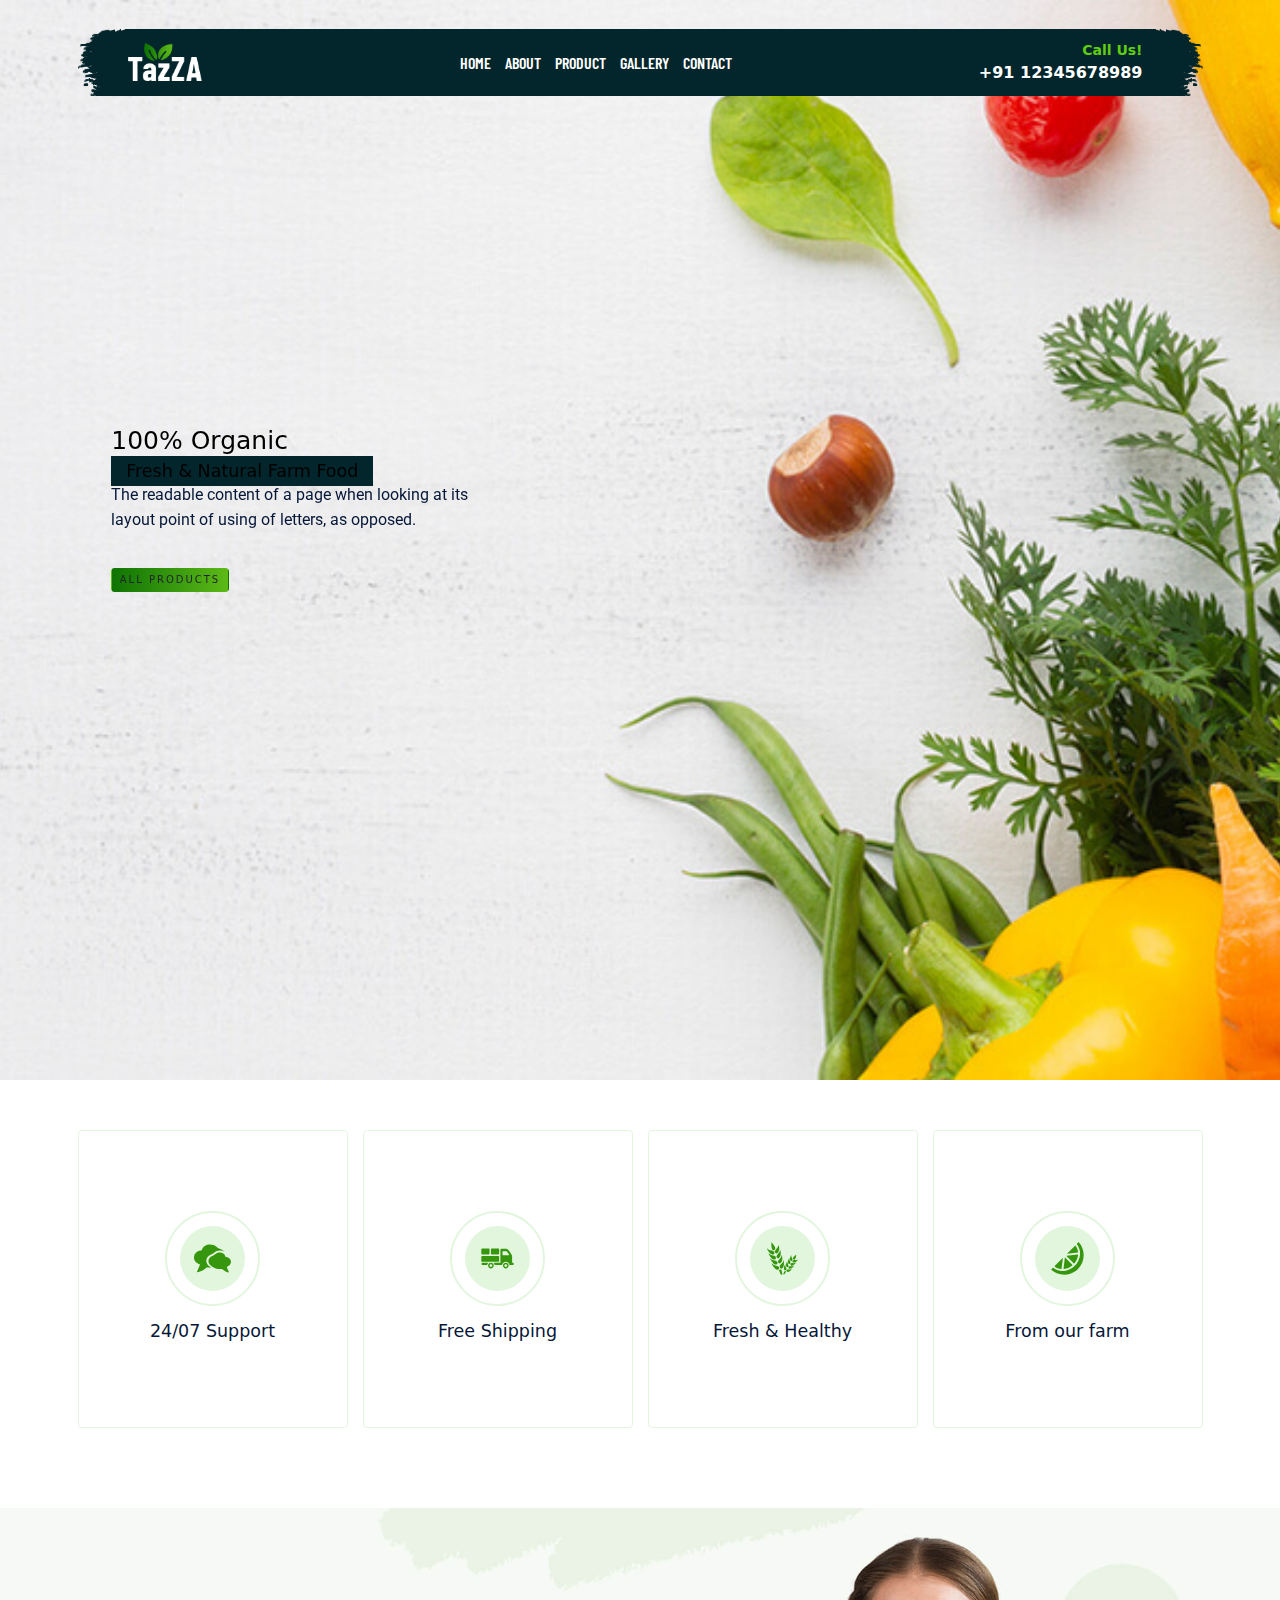
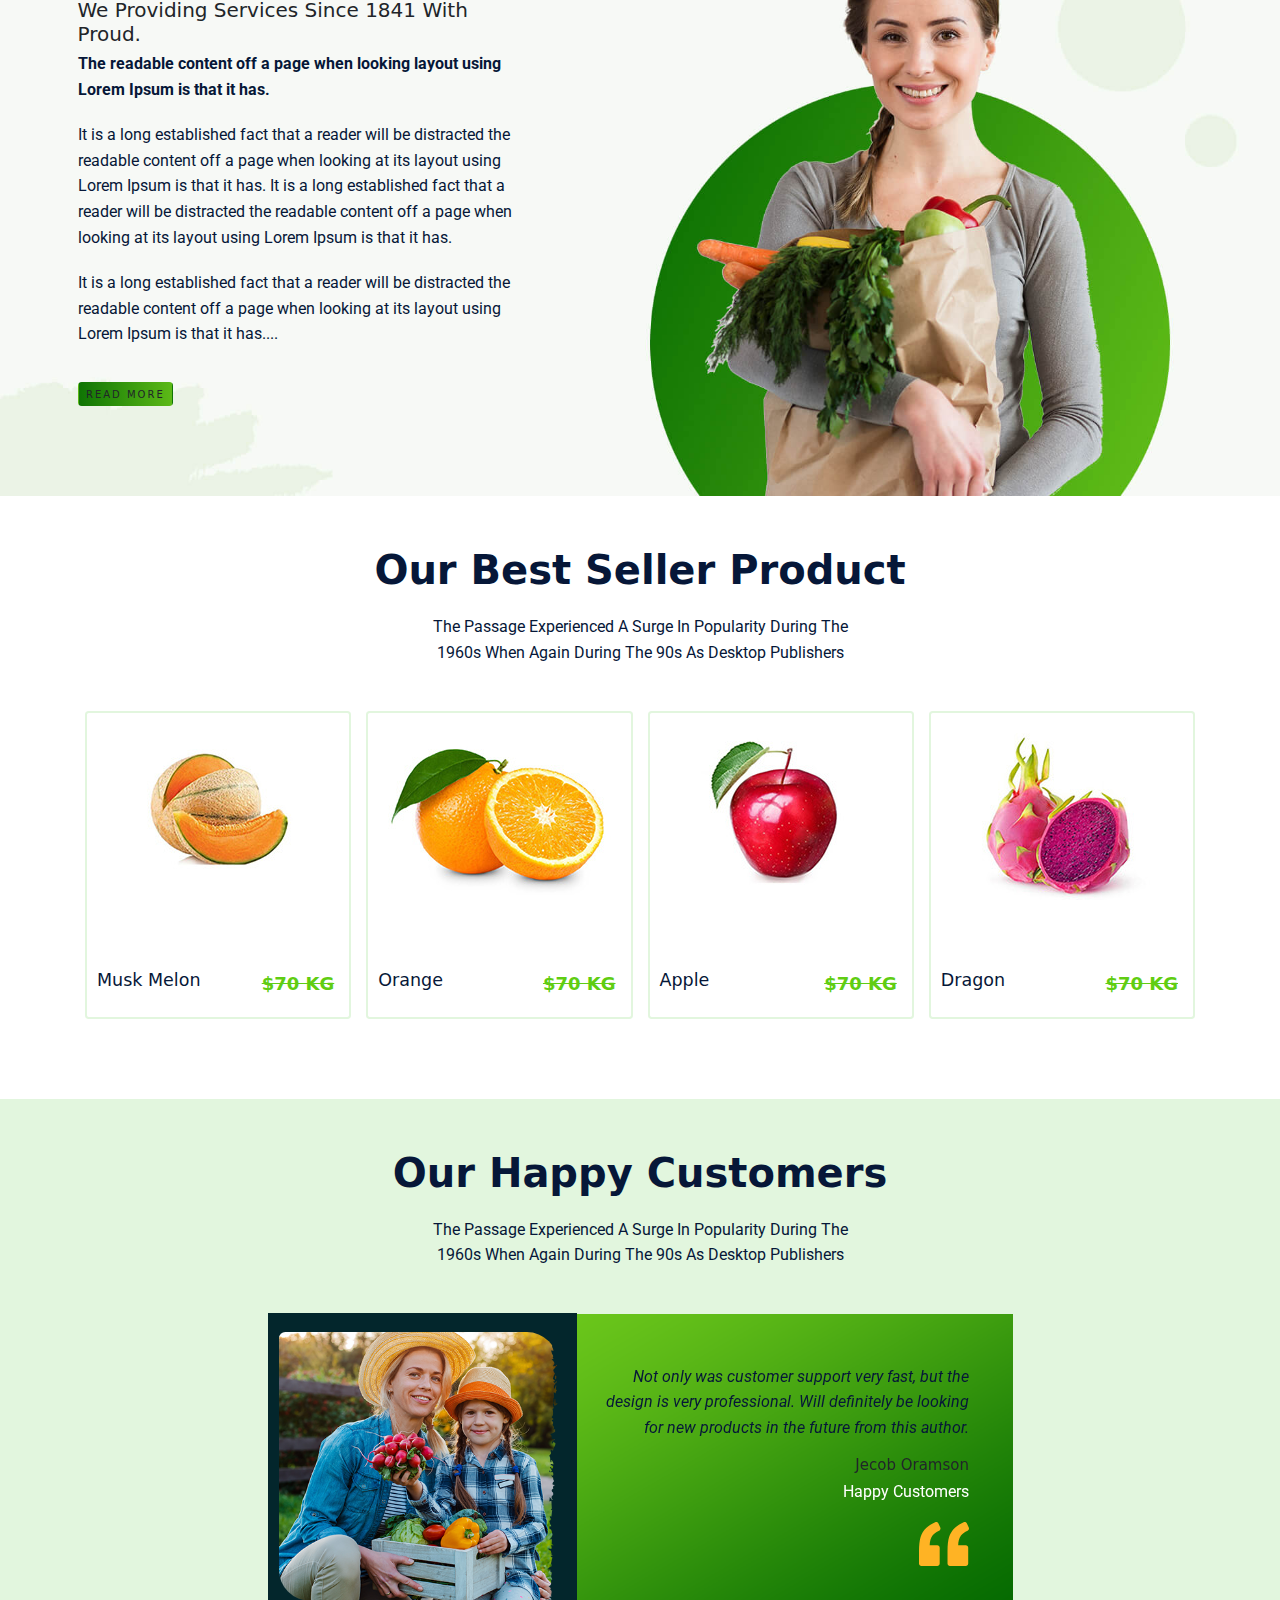
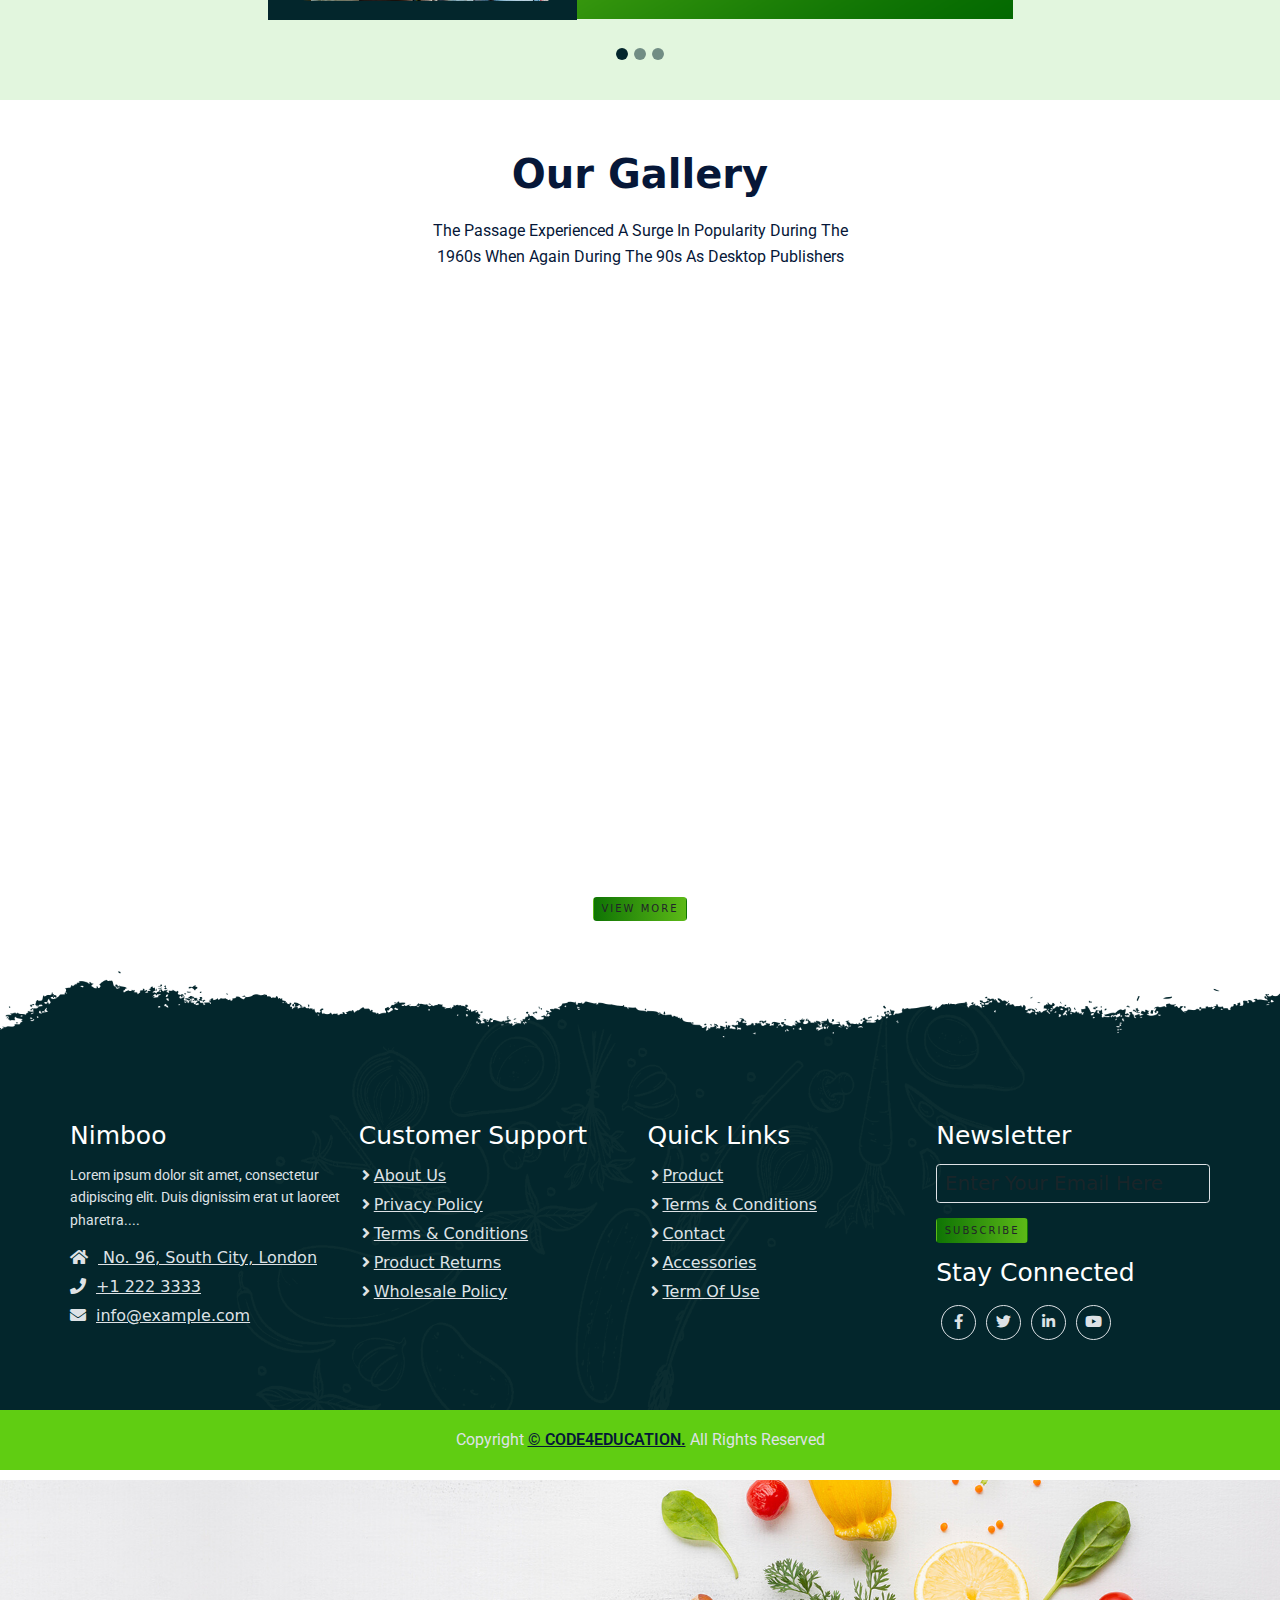
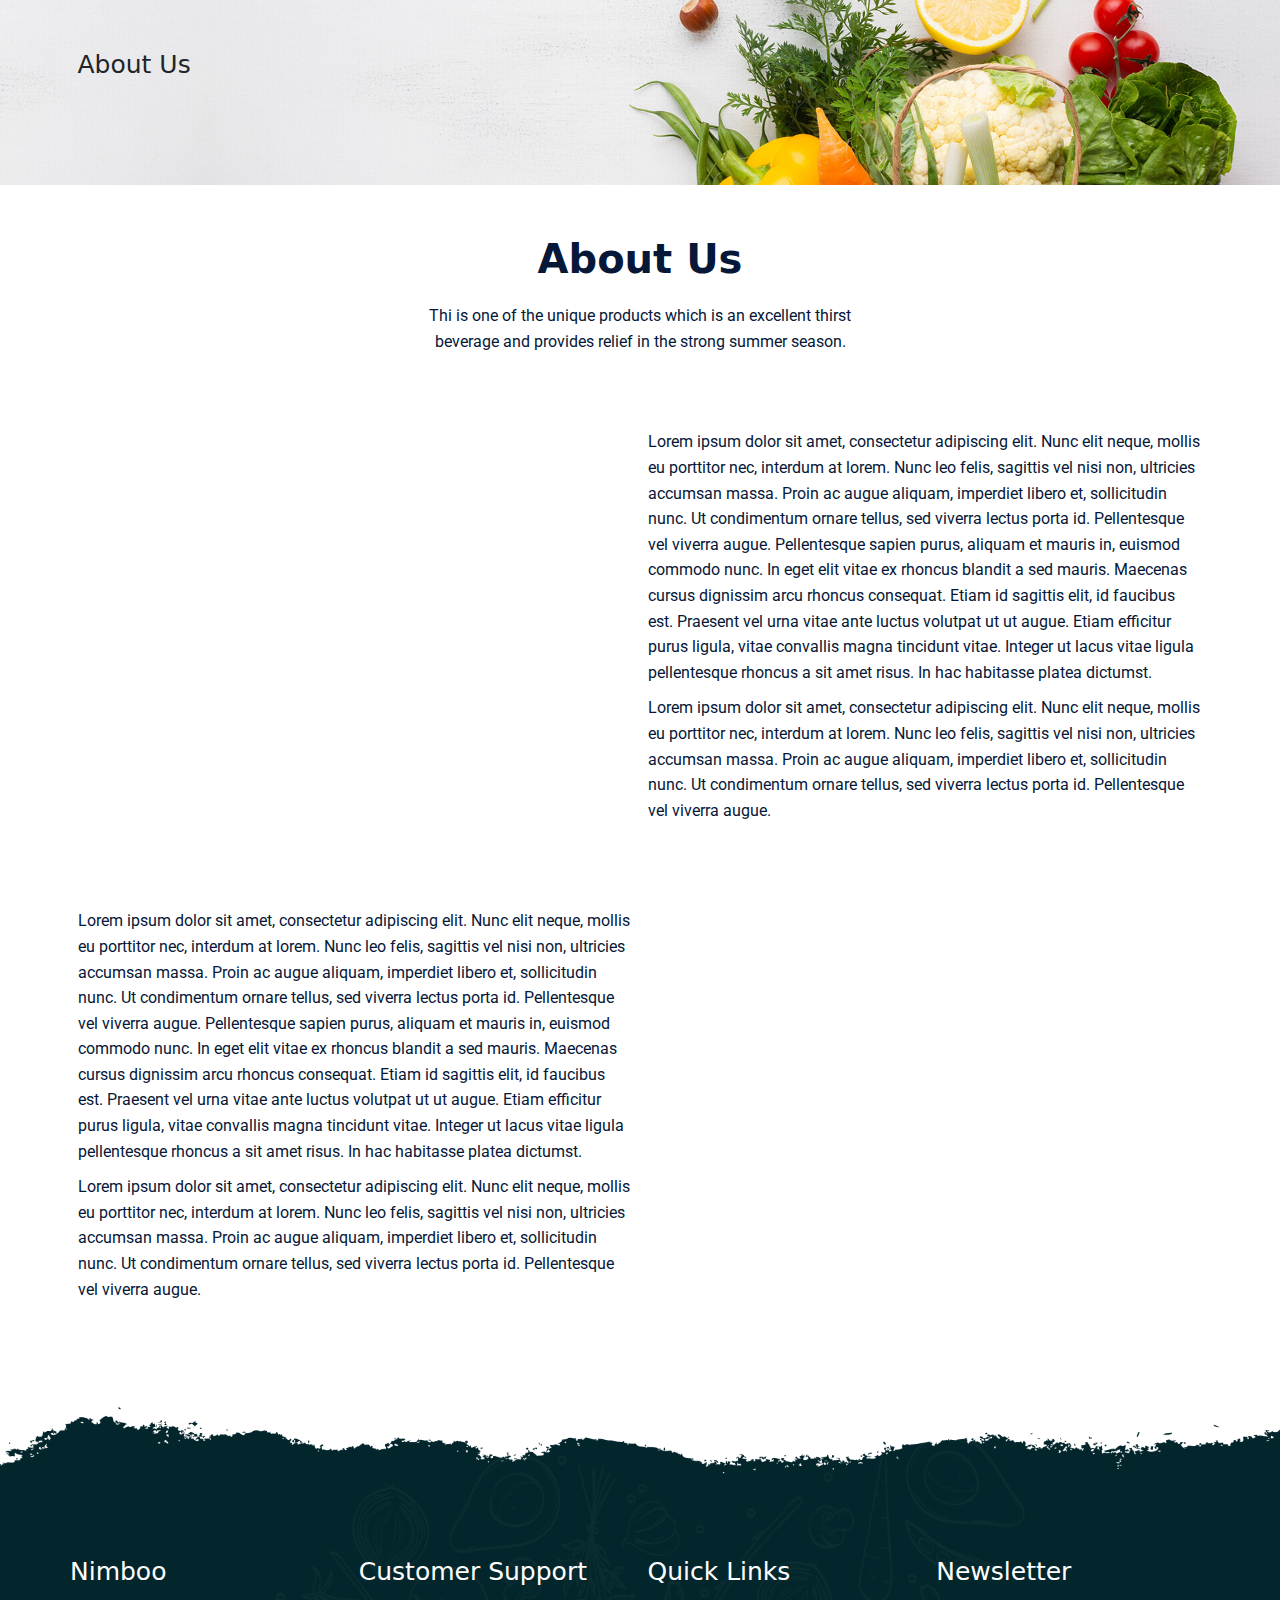
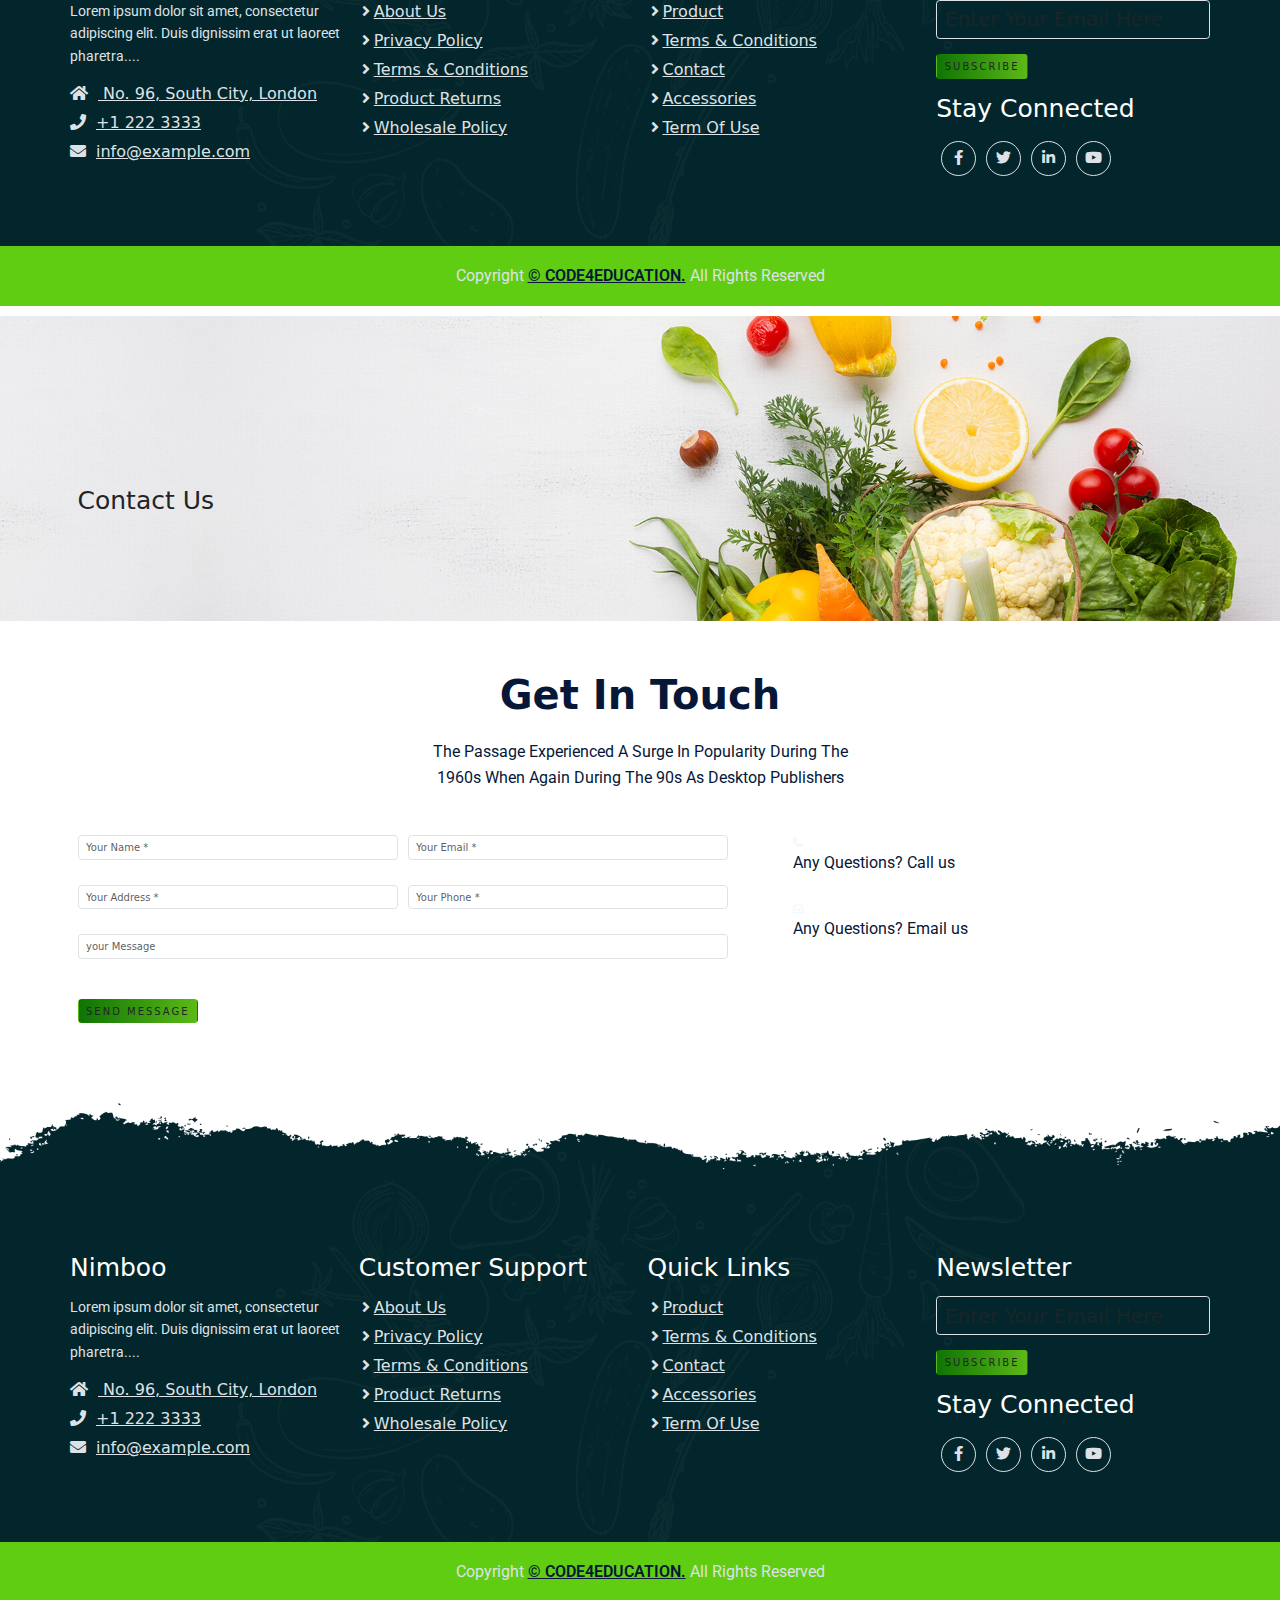
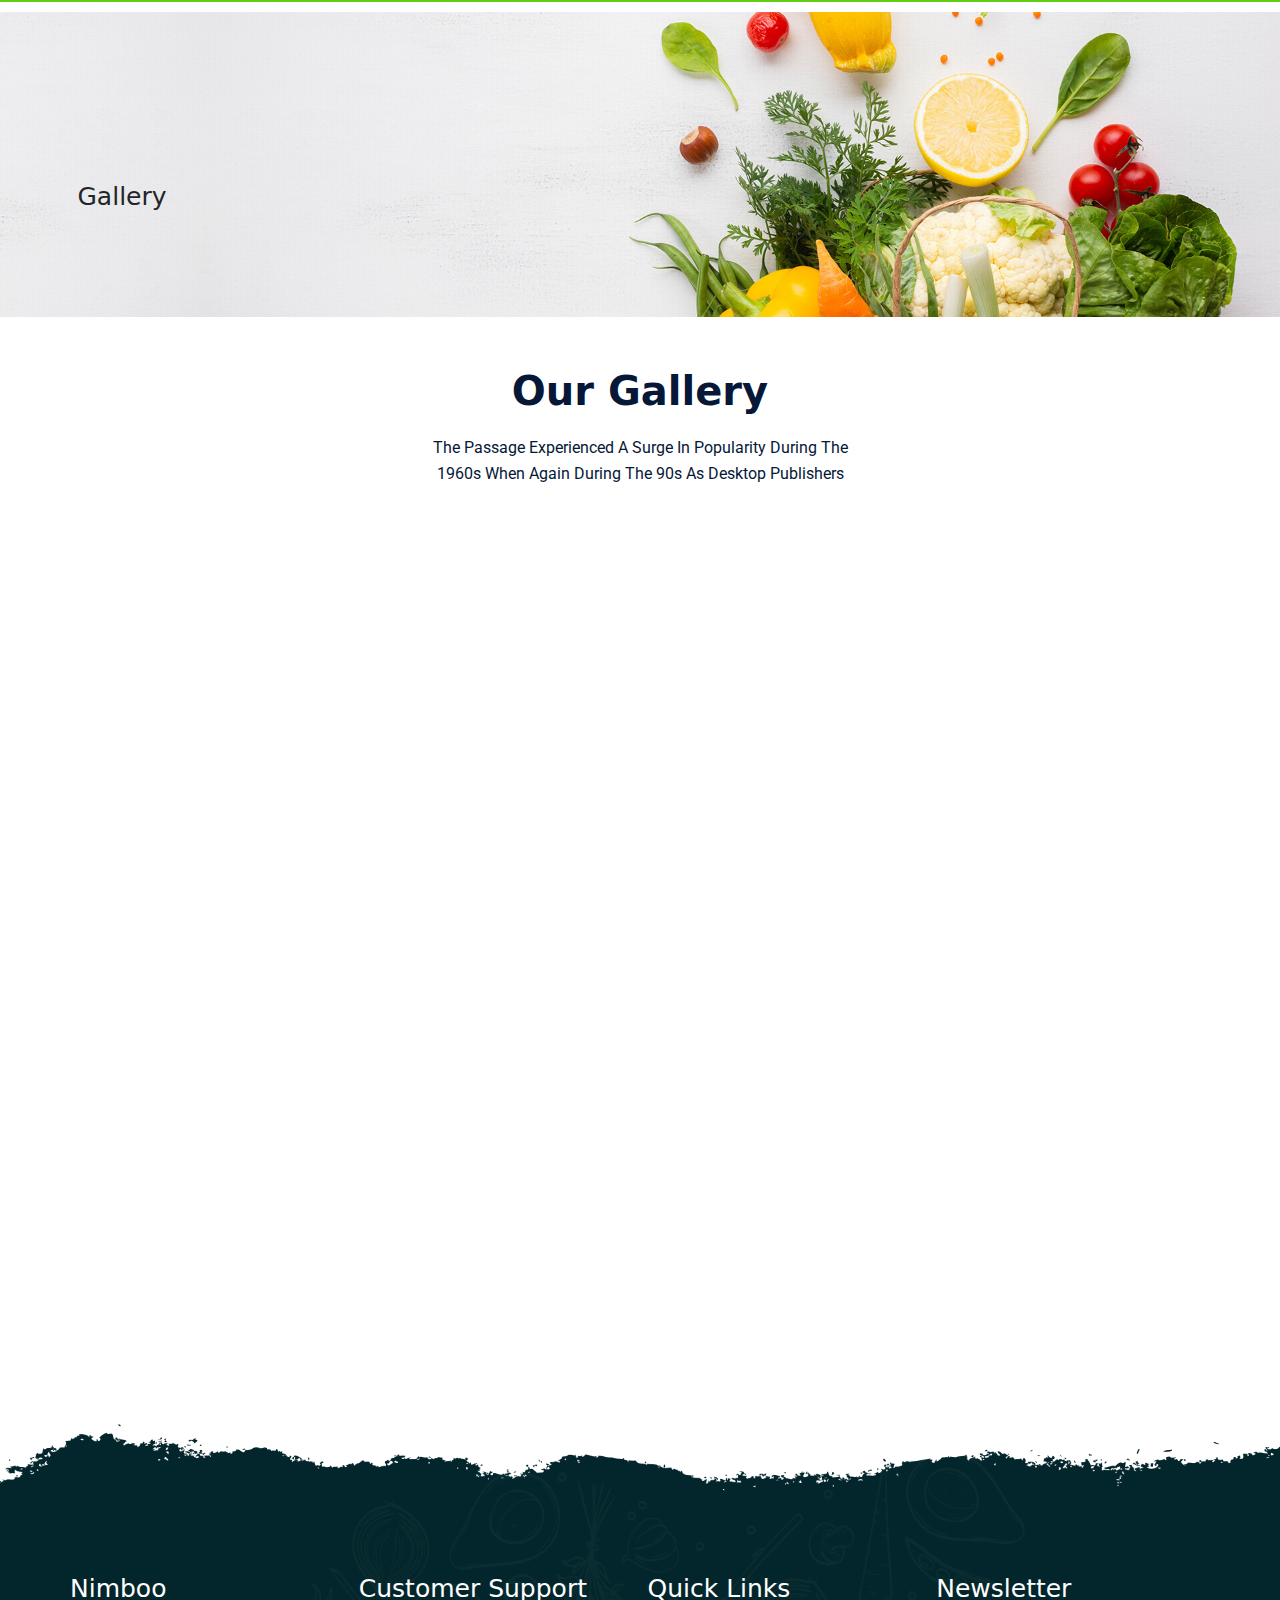
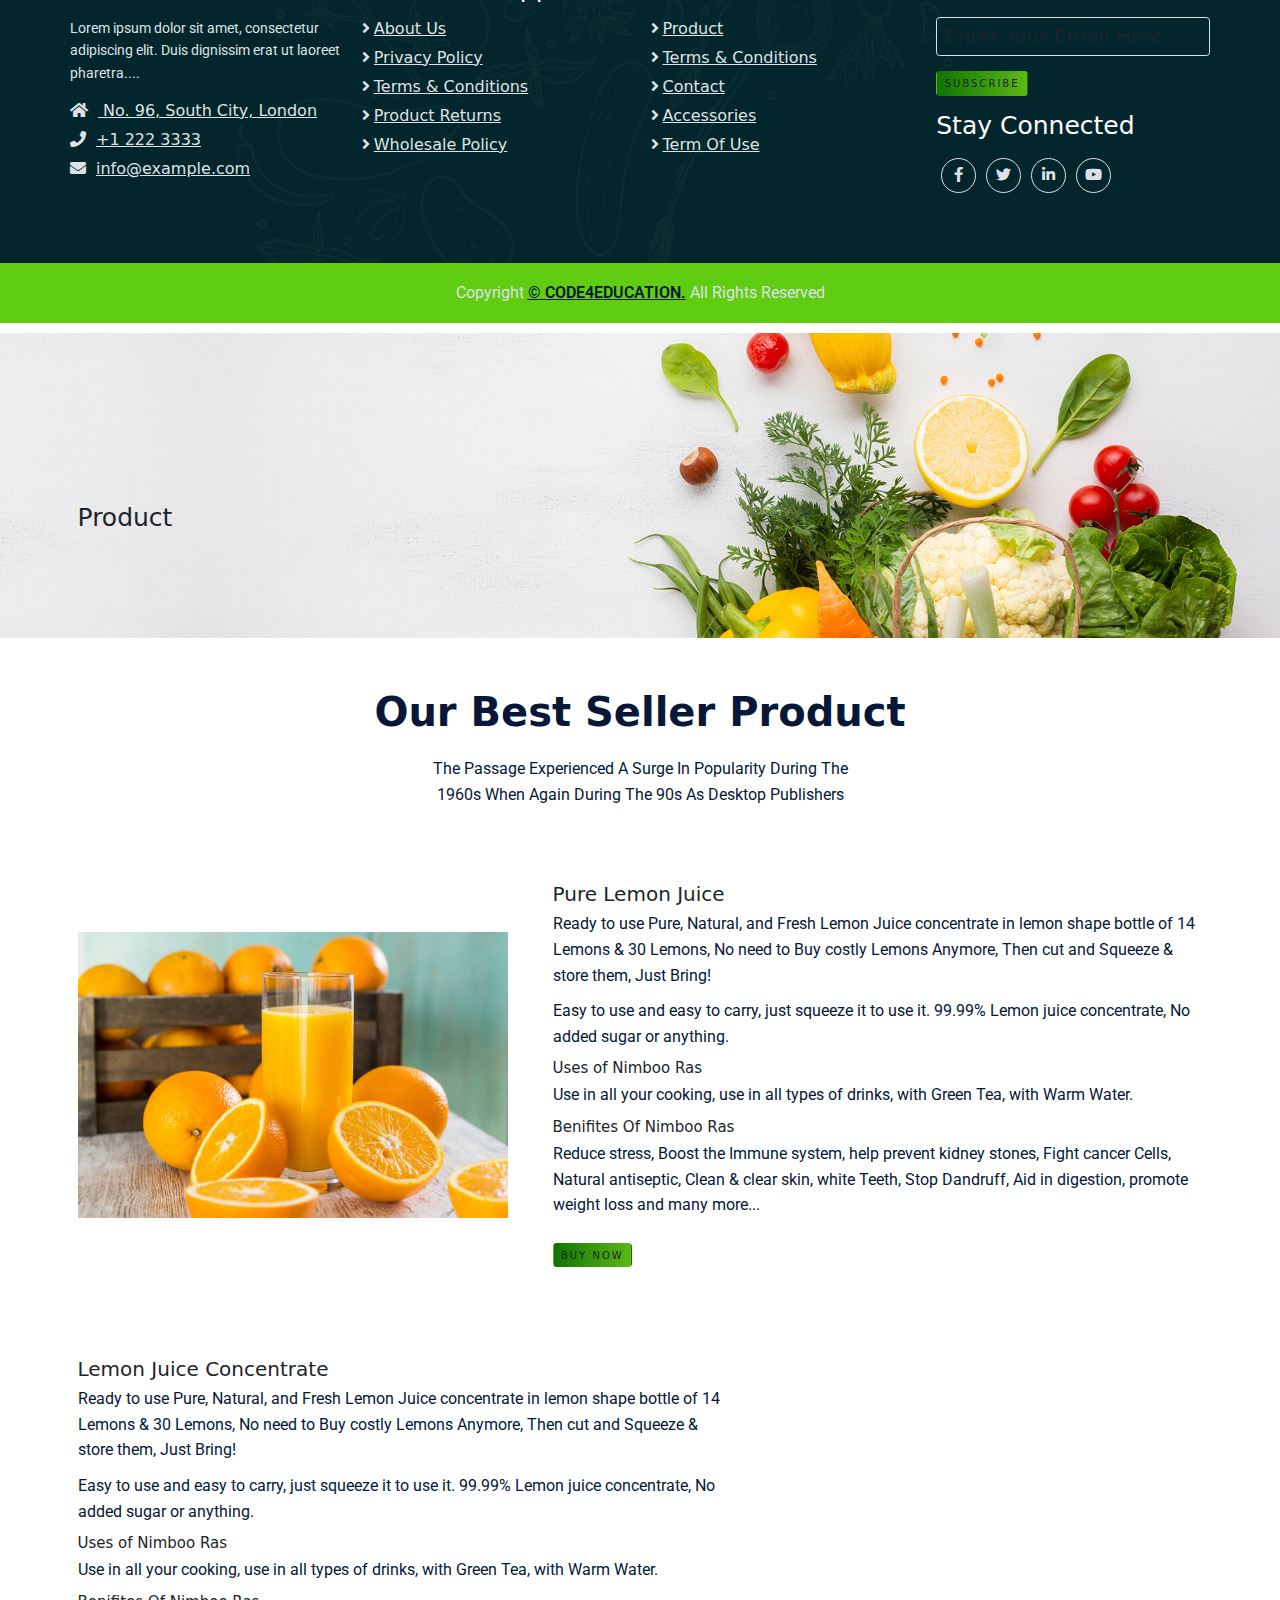
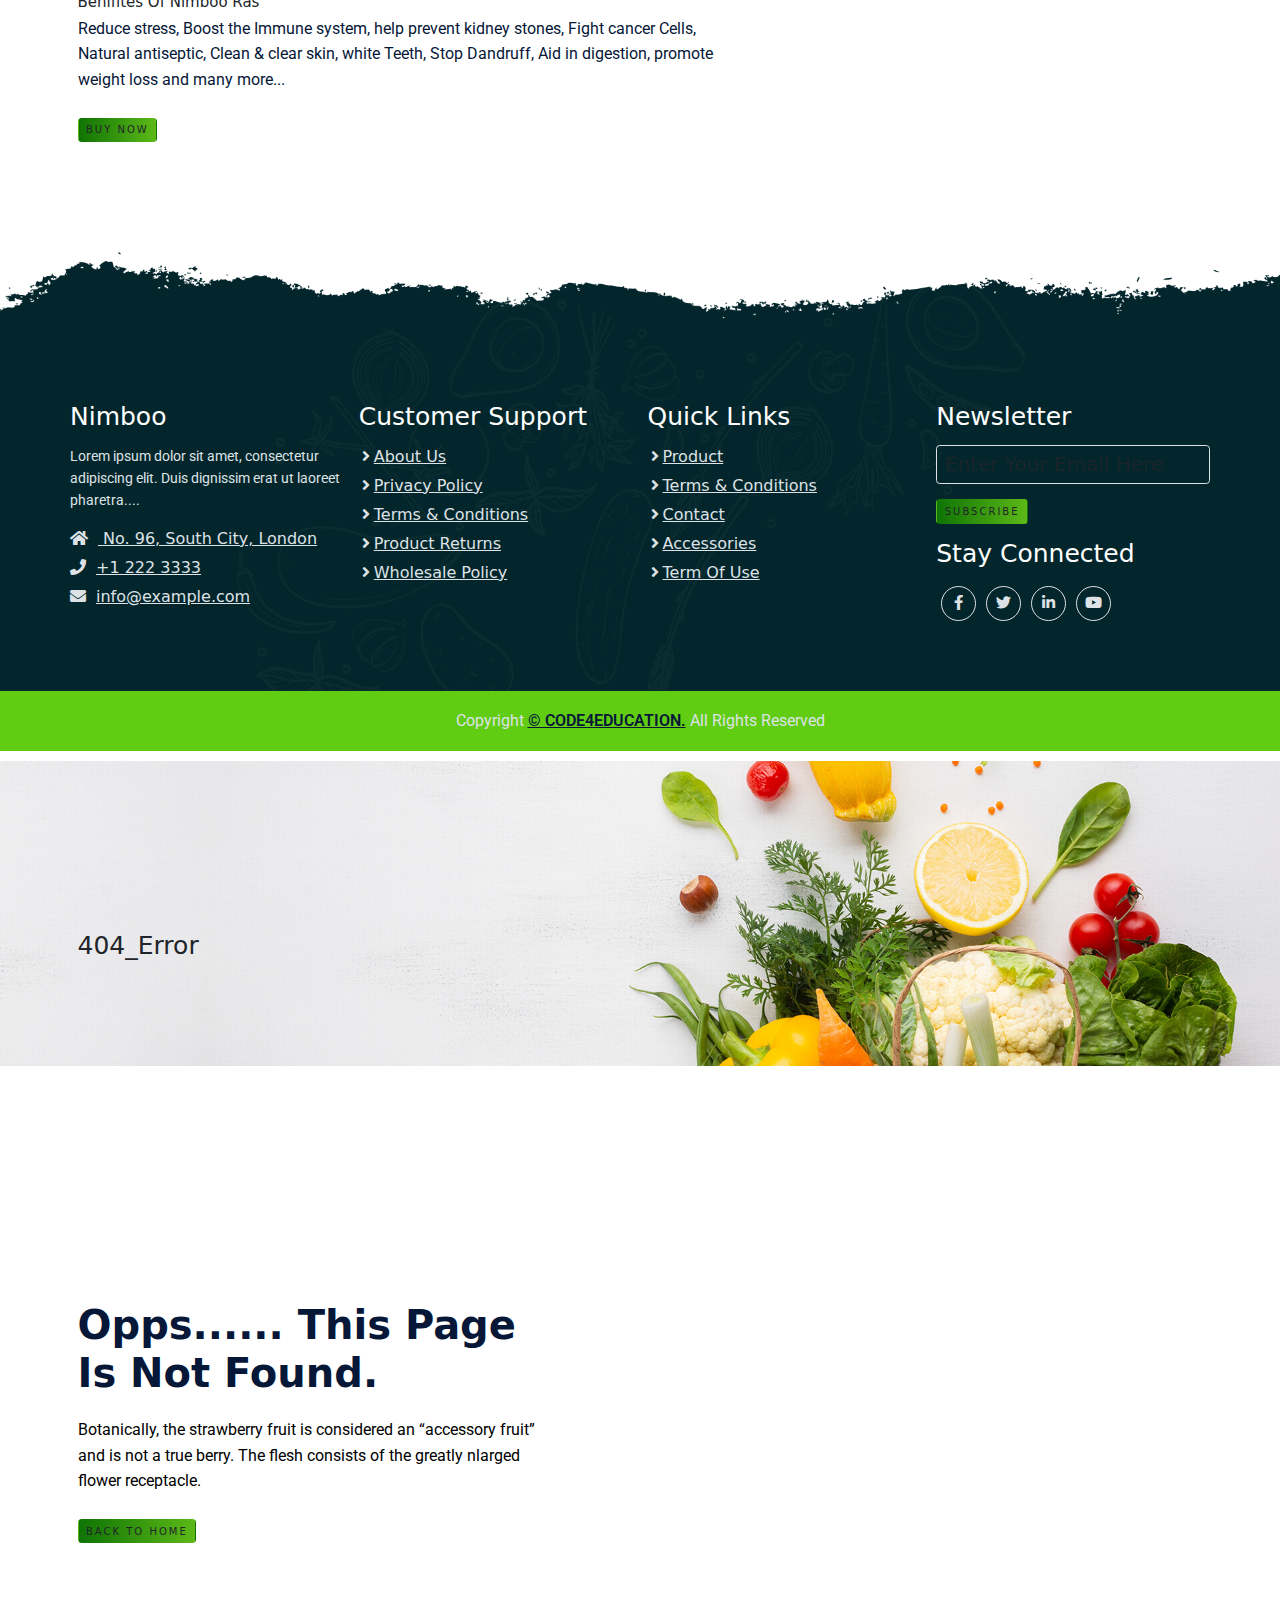
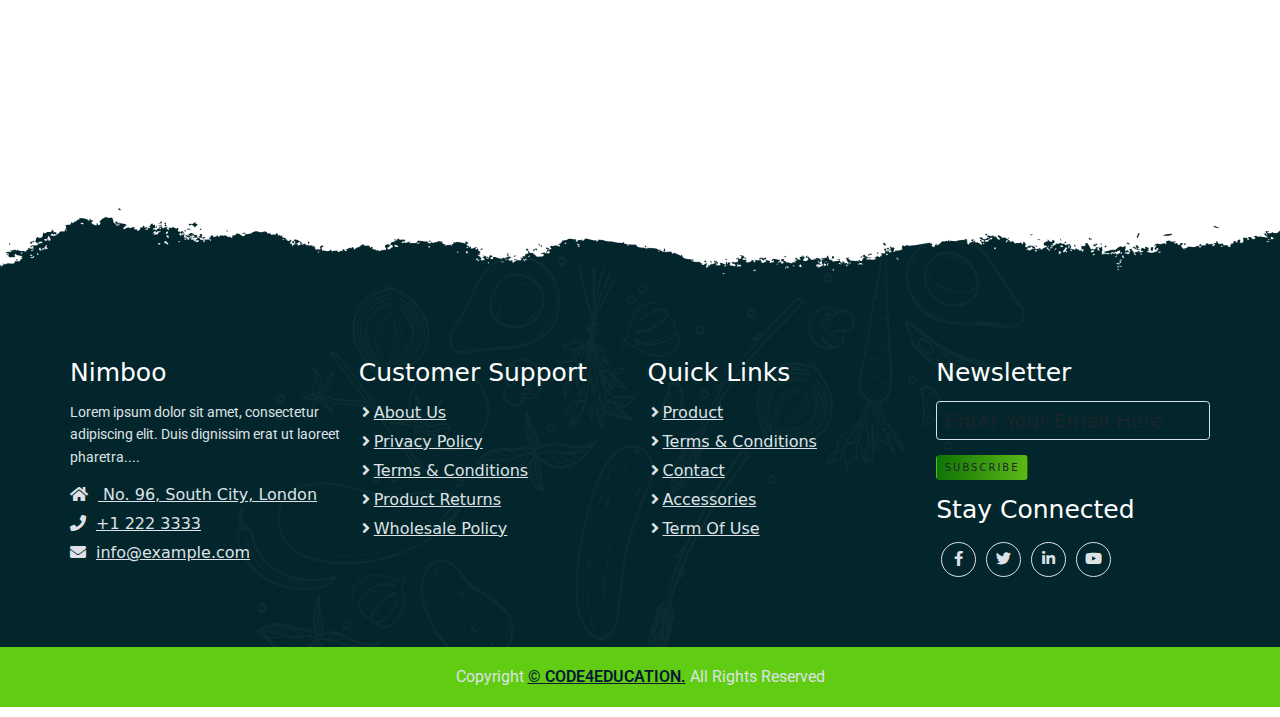
==== commit 48925a33: "add" ====
--- a/index.html
+++ b/index.html
@@ -129,7 +129,7 @@
                         <div class="text-center">
                             <div class="features-icon-border">
                                 <div class="features-icon">
-                                    <img decoding="async" src="./images/feature-icon/truck-loaded.svg">
+                                    <img decoding="async" src="images/feature-icon/truck-loaded.svg">
                                 </div>
                             </div>
                             <div class="features-text">
@@ -143,7 +143,7 @@
                         <div class="text-center">
                             <div class="features-icon-border">
                                 <div class="features-icon">
-                                    <img decoding="async" src="./images/feature-icon/wheat.svg">
+                                    <img decoding="async" src="images/feature-icon/wheat.svg">
                                 </div>
                             </div>
                             <div class="features-text">
@@ -212,7 +212,7 @@
                 <div class="col-lg-3 col-sm-6 mb-5">
                     <div class="card product-card">
                         <div class="product-img">
-                            <img decoding="async" src="./images/products/product-1.jpg" class="img-fluid" />
+                            <img decoding="async" src="images/products/product-1.jpg" class="img-fluid" />
                         </div>
                         <div class="d-flex align-items-center justify-content-between">
                             <h3>Musk Melon</h3>
@@ -226,7 +226,7 @@
                 <div class="col-lg-3 col-sm-6 mb-5">
                     <div class="card product-card">
                         <div class="product-img">
-                            <img decoding="async" src="./images/products/product-2.jpg" class="img-fluid" />
+                            <img decoding="async" src="images/products/product-2.jpg" class="img-fluid" />
                         </div>
                         <div class="d-flex align-items-center justify-content-between">
                             <h3>Orange</h3>
@@ -240,7 +240,7 @@
                 <div class="col-lg-3 col-sm-6 mb-5">
                     <div class="card product-card">
                         <div class="product-img">
-                            <img decoding="async" src="./images/products/product-3.jpg" class="img-fluid" />
+                            <img decoding="async" src="images/products/product-3.jpg" class="img-fluid" />
                         </div>
                         <div class="d-flex align-items-center justify-content-between">
                             <h3>Apple</h3>
@@ -254,7 +254,7 @@
                 <div class="col-lg-3 col-sm-6 mb-5">
                     <div class="card product-card">
                         <div class="product-img">
-                            <img decoding="async" src="./images/products/product-4.jpg" class="img-fluid" />
+                            <img decoding="async" src="images/products/product-4.jpg" class="img-fluid" />
                         </div>
                         <div class="d-flex align-items-center justify-content-between">
                             <h3>Dragon</h3>
@@ -296,7 +296,7 @@
                             <div class="carousel-item active">
                                 <div class="d-sm-flex row">
                                     <div class="profile-box col-sm-5">
-                                        <img decoding="async" src="./images/testimonial/testimonial-1.png" class="img-fluid">
+                                        <img decoding="async" src="images/testimonial/testimonial-1.png" class="img-fluid">
                                     </div>
                                     <div class="card  col-sm-7">
                                         <div class="desc-box">
@@ -309,7 +309,28 @@
                                                 <h4>Jecob Oramson</h4>
                                                 <p class="m-0 text-white">Happy Customers</p>
                                             </div>
-                                            <img decoding="async" src="./images/testimonial/qoutes.svg" class="float-end">
+                                            <img decoding="async" src="images/testimonial/qoutes.svg" class="float-end">
+                                        </div>
+                                    </div>
+                                </div>
+                            </div>
+                            <div class="carousel-item">
+                                <div class="d-sm-flex row">
+                                    <div class="profile-box col-sm-5">
+                                        <img decoding="async" src="images/testimonial/testimonial-1.png" class="img-fluid">
+                                    </div>
+                                    <div class="card  col-sm-7">
+                                        <div class="desc-box">
+                                            <p class="fst-italic">Not only was customer support
+                                                very fast, but the
+                                                design is very professional. Will definitely be
+                                                looking for new products
+                                                in the future from this author.</p>
+                                            <div class="my-4">
+                                                <h4>Jecob Oramson</h4>
+                                                <p class="m-0 text-white">Happy Customers</p>
+                                            </div>
+                                            <img decoding="async" src="images/testimonial/qoutes.svg" class="float-end">
                                         </div>
                                     </div>
                                 </div>
@@ -330,28 +351,7 @@
                                                 <h4>Jecob Oramson</h4>
                                                 <p class="m-0 text-white">Happy Customers</p>
                                             </div>
-                                            <img decoding="async" src="./images/testimonial/qoutes.svg" class="float-end">
-                                        </div>
-                                    </div>
-                                </div>
-                            </div>
-                            <div class="carousel-item">
-                                <div class="d-sm-flex row">
-                                    <div class="profile-box col-sm-5">
-                                        <img decoding="async" src="./images/testimonial/testimonial-1.png" class="img-fluid">
-                                    </div>
-                                    <div class="card  col-sm-7">
-                                        <div class="desc-box">
-                                            <p class="fst-italic">Not only was customer support
-                                                very fast, but the
-                                                design is very professional. Will definitely be
-                                                looking for new products
-                                                in the future from this author.</p>
-                                            <div class="my-4">
-                                                <h4>Jecob Oramson</h4>
-                                                <p class="m-0 text-white">Happy Customers</p>
-                                            </div>
-                                            <img decoding="async" src="./images/testimonial/qoutes.svg" class="float-end">
+                                            <img decoding="async" src="images/testimonial/qoutes.svg" class="float-end">
                                         </div>
                                     </div>
                                 </div>
--- a/style.css
+++ b/style.css
@@ -192,7 +192,7 @@
            .gallery .banner_section,
            .contact .banner_section,
            .distributors .banner_section {
-               background: url('../images/banner-slide/top-banner.jpg');
+               background: url('images/banner-slide/top-banner.jpg');
                background-repeat: no-repeat;
                background-position: center;
                background-size: cover;
@@ -241,7 +241,7 @@
            }
            
            .header .navbar {
-               background: url('../images/header-bg.png');
+               background: url('images/header-bg.png');
                background-repeat: no-repeat;
                background-position: center;
                background-size: contain;
@@ -325,7 +325,7 @@
            /* 02 Banner Section */
            
            .banner_section {
-               background: url('../images/banner-slide/Banner-1.jpg');
+               background: url('images/banner-slide/Banner-1.jpg');
                background-repeat: no-repeat;
                background-size: cover;
                background-position: center;
@@ -411,7 +411,7 @@
            /* About Section */
            
            .landing_about_section {
-               background: url('../images/about/about-banner.jpg');
+               background: url('images/about/about-banner.jpg');
                background-repeat: no-repeat;
                background-size: cover;
                background-position: center;
@@ -492,7 +492,7 @@
            }
            
            .testimonial_section .card {
-               background: url('../images/testimonial/testimonial-bg.png');
+               background: url('images/testimonial/testimonial-bg.png');
                background-size: cover;
                background-repeat: no-repeat;
                background-position: center center;
@@ -530,7 +530,7 @@
            /* Footer CSS */
            
            .footer_wrapper {
-               background: url('../images/footer-bg/footer_bg.png');
+               background: url('images/footer-bg/footer_bg.png');
                background-repeat: no-repeat;
                background-size: cover;
                background-position: top center;
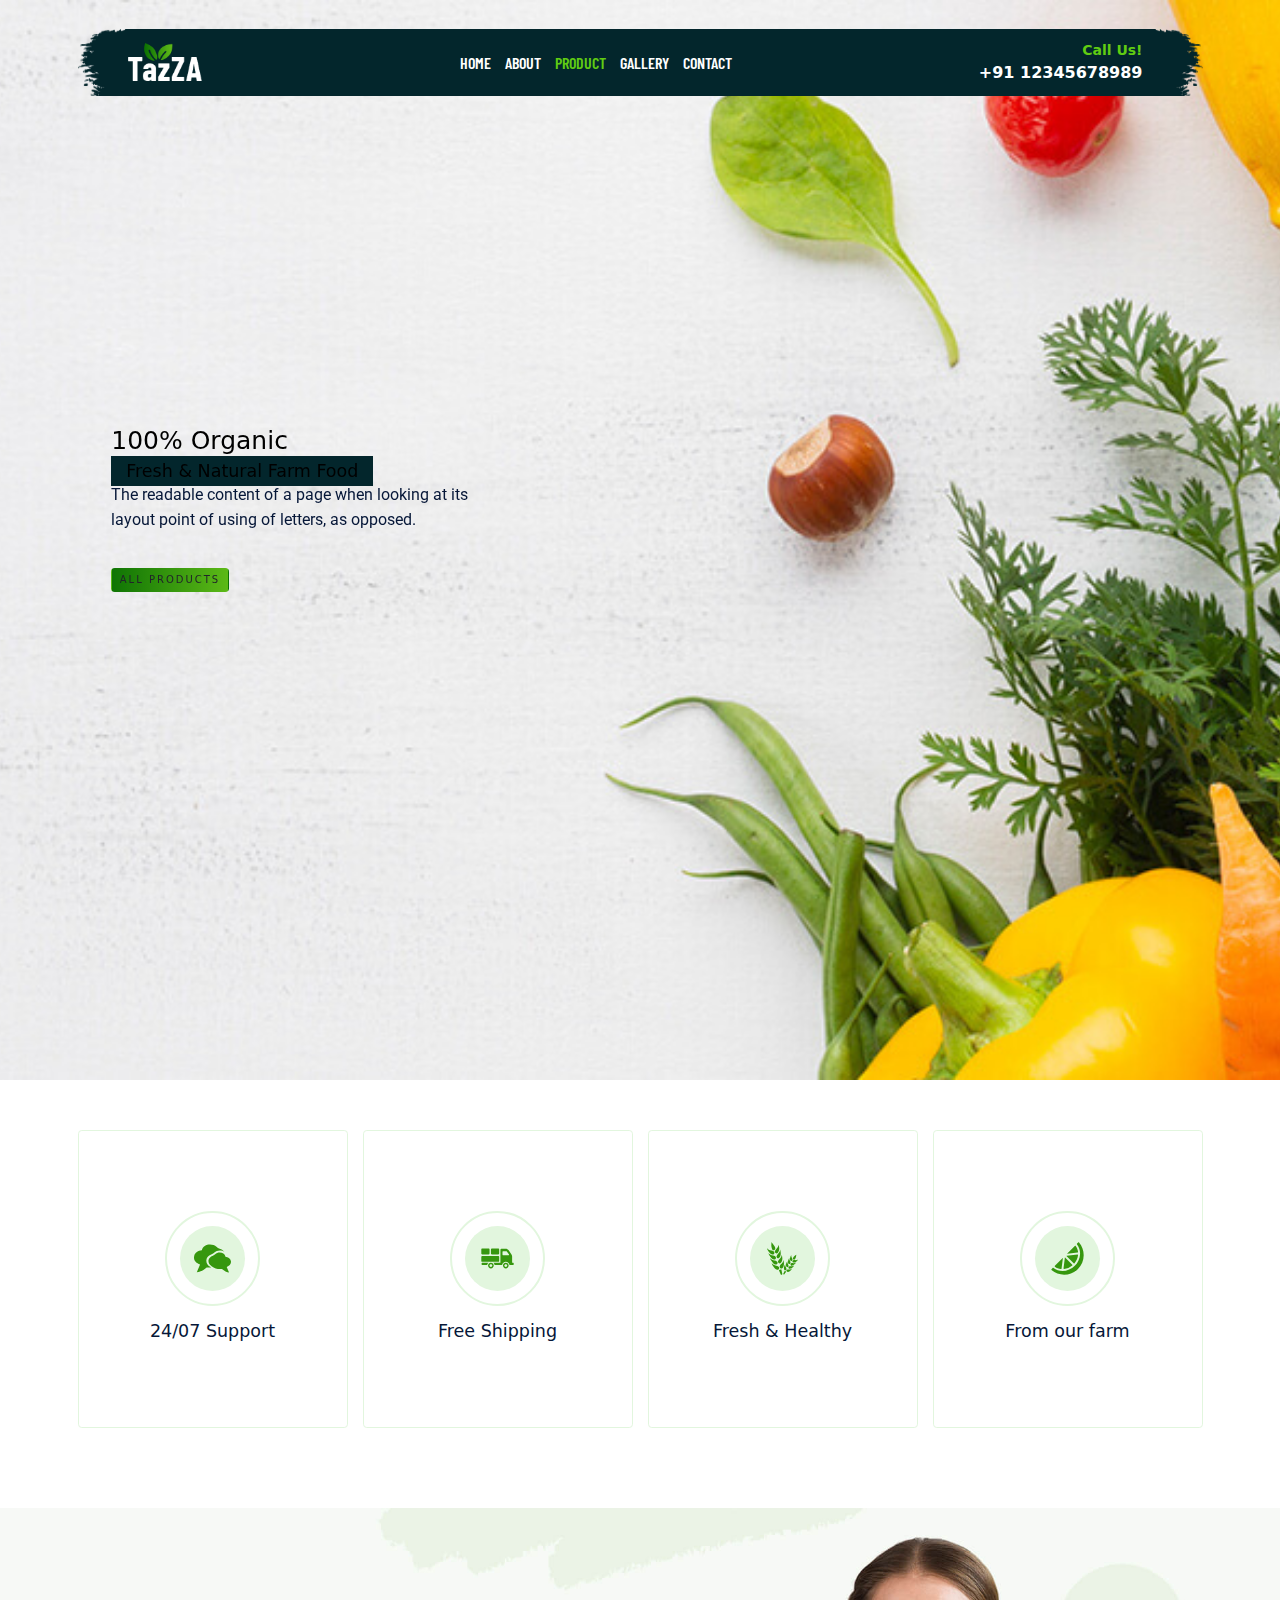
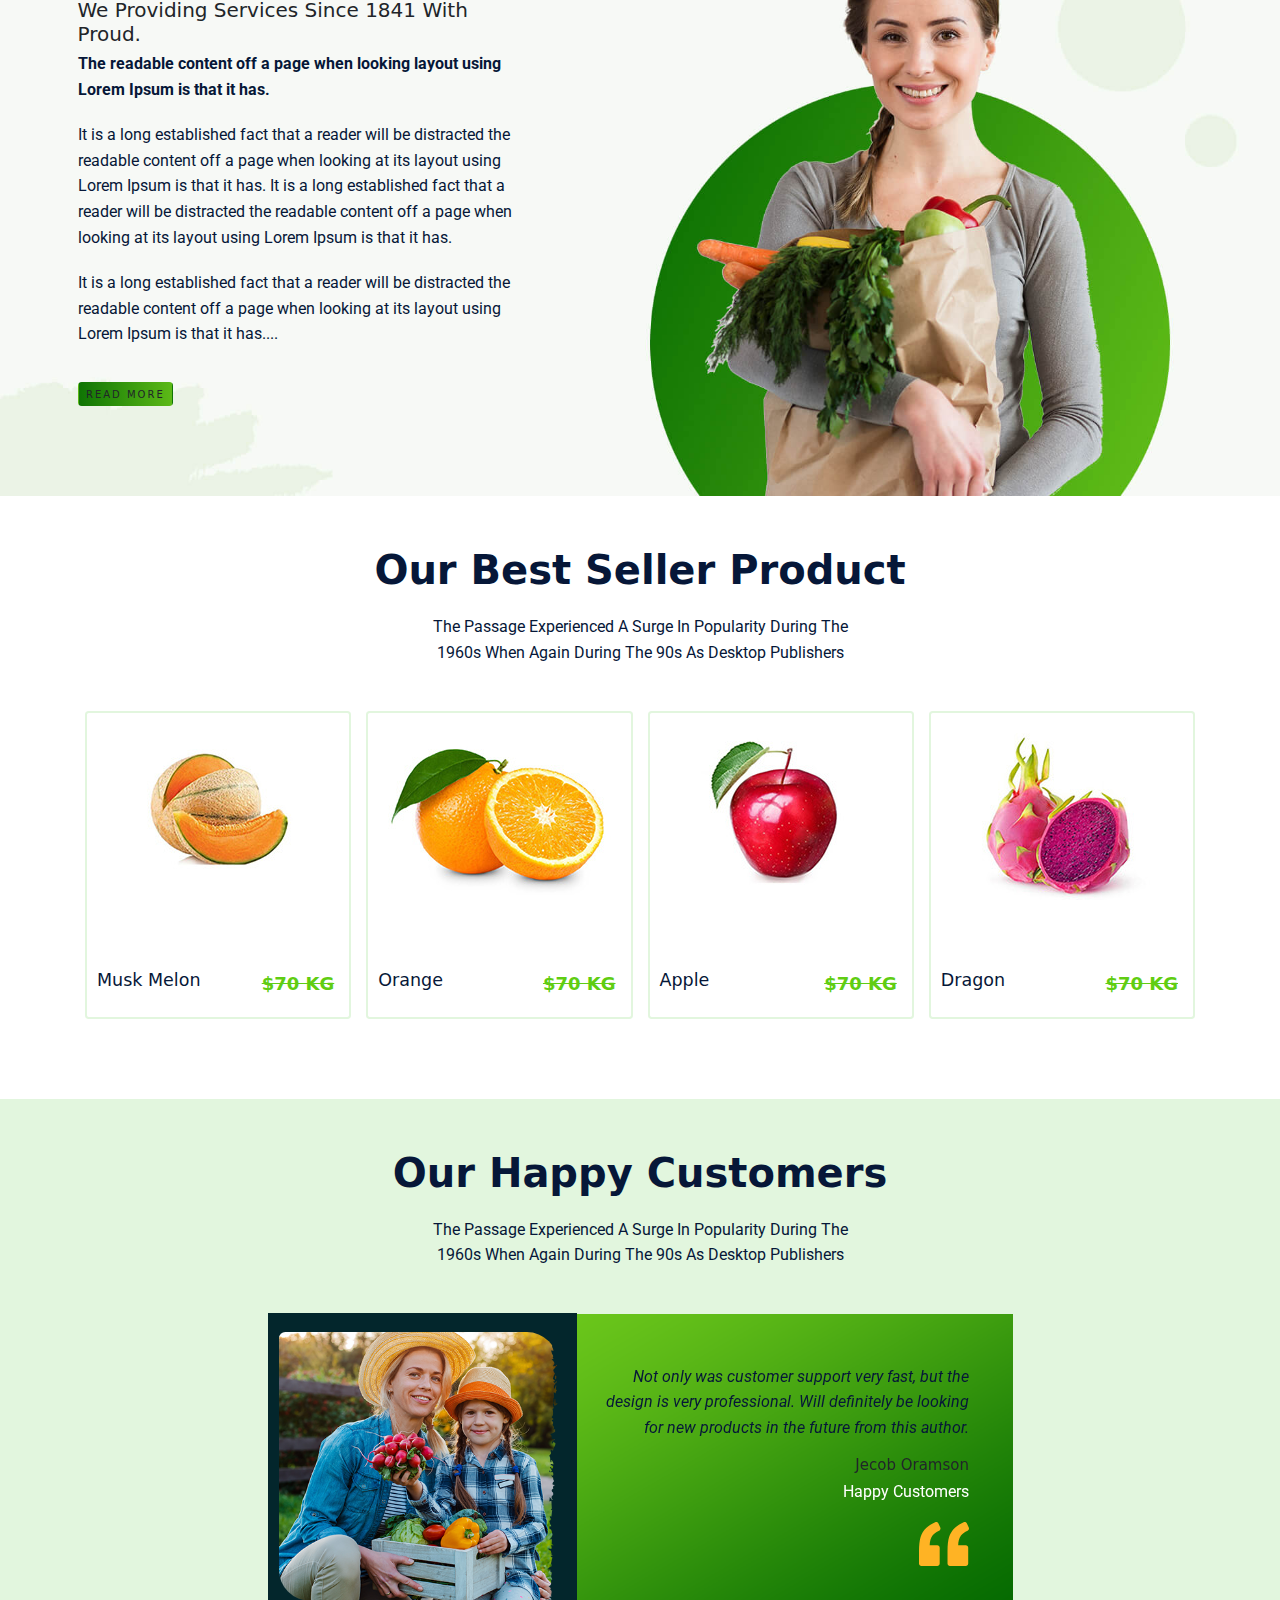
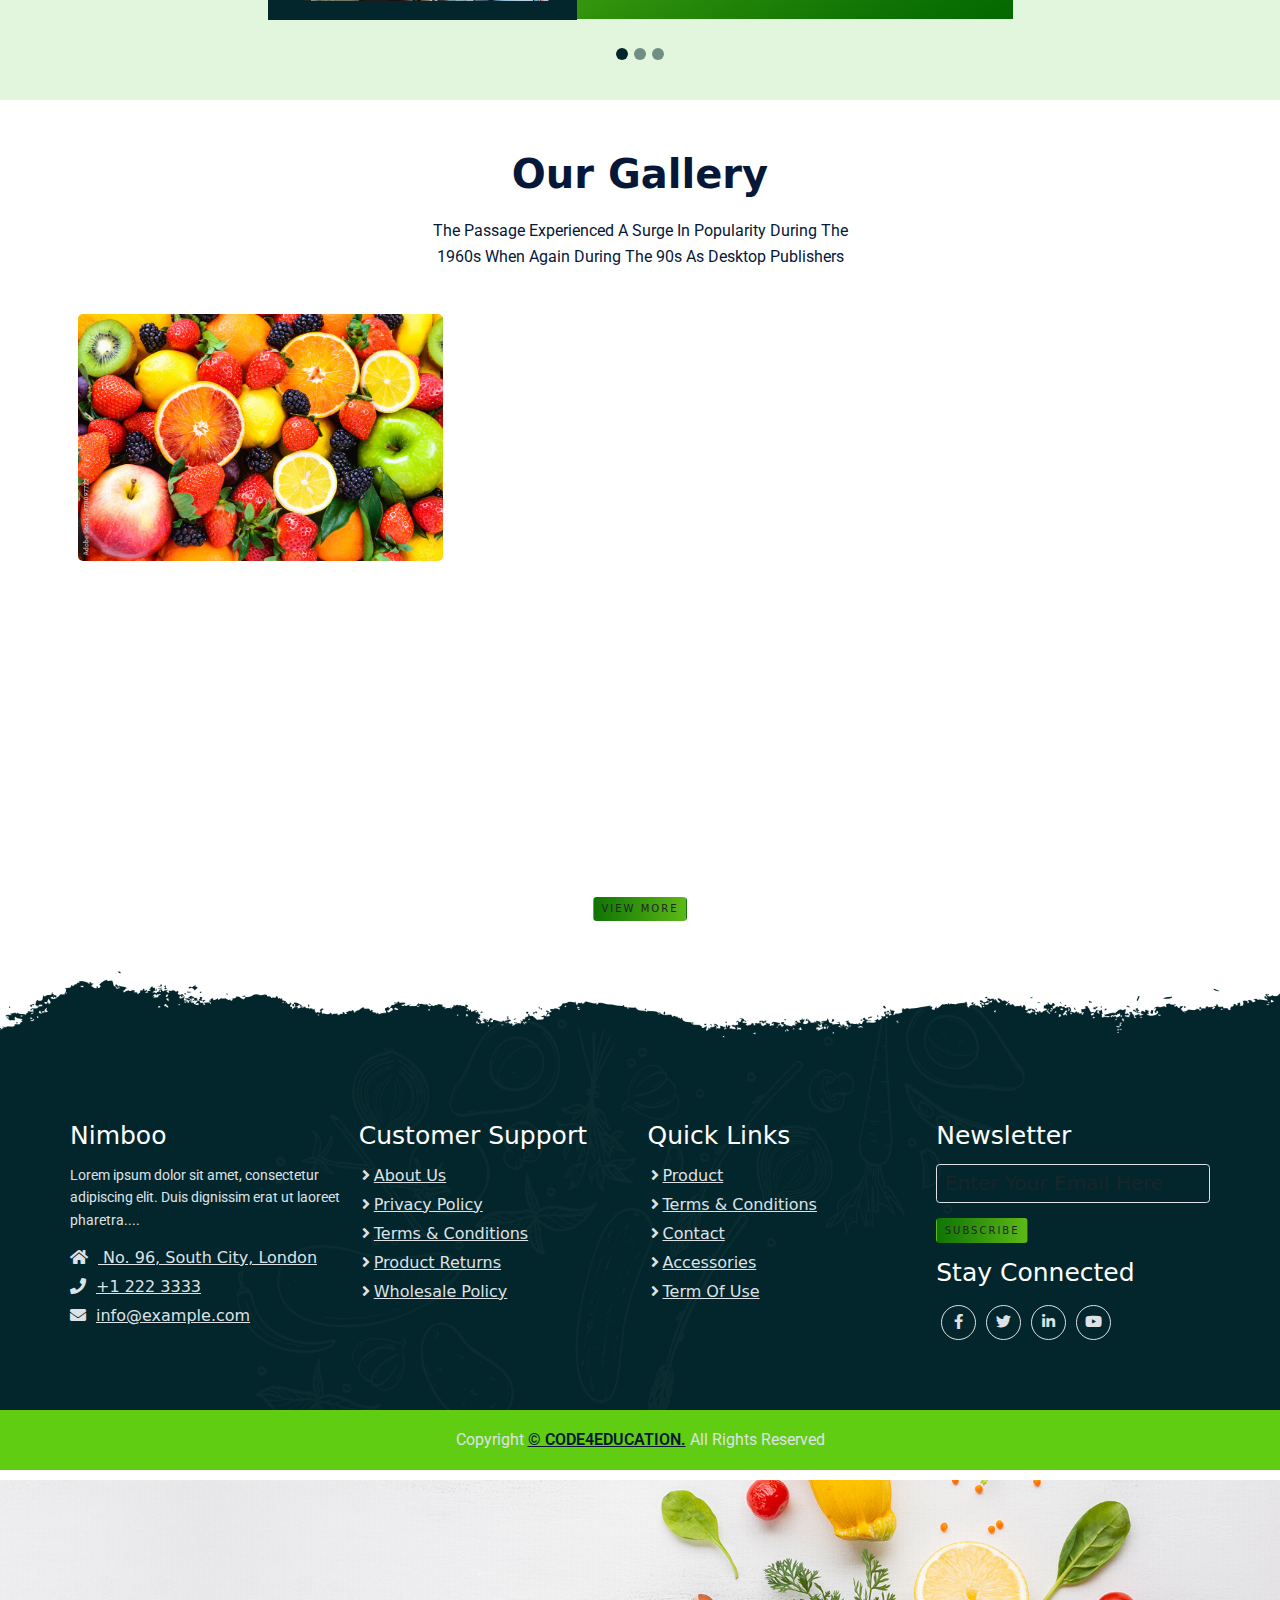
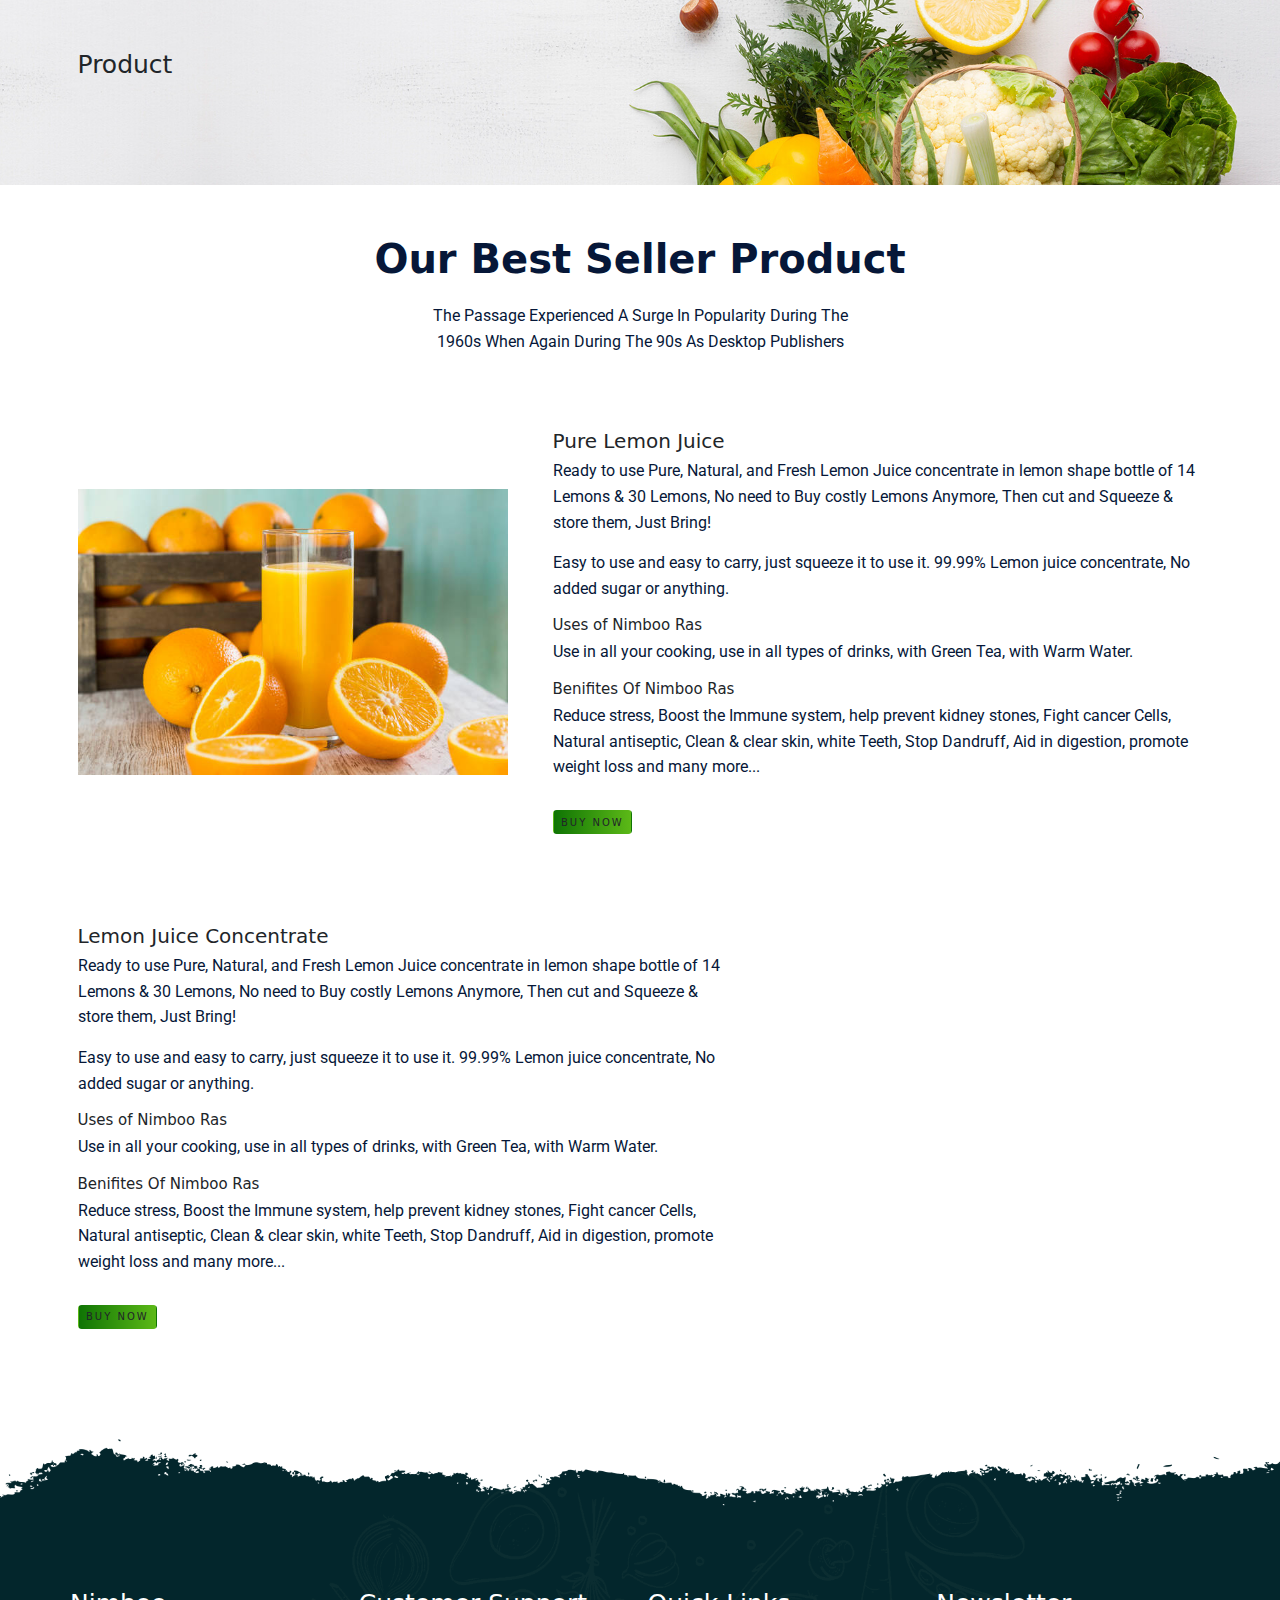
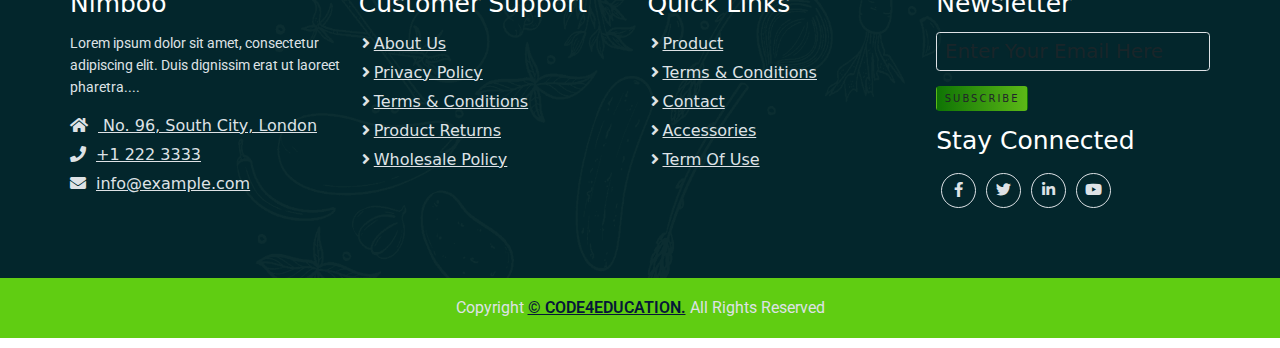
==== commit ffc21ece: "add" ====
--- a/index.html
+++ b/index.html
@@ -401,7 +401,7 @@
                     <a href="images/gallery/g-6.jpg" data-lightbox="image" data-title="Lemon">
                         <img decoding="async" src="images/gallery/g-6.jpg" class="img-fluid rounded-3">
                     </a>
-                </div>
+                </div> 
 
                 <div class="col-sm-12 text-center mt-4">
                     <a href="gallery.html" class="btn main-btn">View More</a>
@@ -487,7 +487,11 @@
 </html>
 
 
-<!--About Us Page-->
+
+
+
+
+<!--Product Page Design-->
 <!DOCTYPE html>
 <html lang="en">
 
@@ -495,7 +499,7 @@
     <meta charset="UTF-8">
     <meta http-equiv="X-UA-Compatible" content="IE=edge">
     <meta name="viewport" content="width=device-width, initial-scale=1.0">
-    <title>About Us</title>
+    <title>Product Page</title>
     <link rel="shortcut icon" href="favicon.ico" type="image/x-icon" />
 
     <!-- Bootstrap 5 CDN -->
@@ -509,7 +513,7 @@
     <link rel="stylesheet" href="css/responsive-style.css">
 </head>
 
-<body class="about">
+<body class="product">
     <!-- Navbar Section -->
     <header id="full_nav">
         <div class="header">
@@ -531,15 +535,15 @@
                             </li>
 
                             <li class="nav-item">
-                                <a class="nav-link active" href="#">About</a>
-                            </li>
-
-                            <li class="nav-item">
-                                <a class="nav-link" href="product.html">Product</a>
-                            </li>
-
-                            <li class="nav-item">
-                                <a class="nav-link" href="gallery.html">Gallery</a>
+                                <a class="nav-link" href="about.html">About</a>
+                            </li>
+
+                            <li class="nav-item">
+                                <a class="nav-link active" href="#">Product</a>
+                            </li>
+
+                            <li class="nav-item">
+                                <a class="nav-link" href="gallary.html">Gallery</a>
                             </li>
                             <li class="nav-item">
                                 <a class="nav-link" href="contact.html">Contact</a>
@@ -563,56 +567,84 @@
     <section class="banner_section">
         <div class="container">
             <div class="banner-content">
-                <h1>About Us</h1>
+                <h1>Product</h1>
             </div>
         </div>
     </section>
     <!-- banner section exit -->
 
-    <!--About Section start -->
-    <section class="about_section">
+    <!--Product Section start -->
+    <section class="product_section">
         <div class="container">
             <div class="row justify-content-center">
                 <div class="col-12 text-center pb-5">
-                    <h2 class="section-title">About Us</h2>
-                    <p class="section-subtitle">Thi is one of the unique products which is an excellent thirst beverage and provides relief in the strong summer season.</p>
+                    <h2 class="section-title">Our Best Seller Product</h2>
+                    <p class="section-subtitle">The Passage Experienced A Surge In Popularity During The 1960s When
+                        Again During The 90s As Desktop Publishers</p>
                 </div>
             </div>
             <div class="row align-items-center py-5">
-                <div class="col-lg-6 col-12 mb-4">
-                    <div class="me-lg-5">
-                        <img decoding="async" src="./images/about/about-img.jpg" alt="about" class="img-fluid">
-                    </div>
-                </div>
-                <div class="col-lg-6 col-12 mb-4">
-                    <div class="about-content">
-                        <div class="about-details">
-                            <p>Lorem ipsum dolor sit amet, consectetur adipiscing elit. Nunc elit neque, mollis eu porttitor nec, interdum at lorem. Nunc leo felis, sagittis vel nisi non, ultricies accumsan massa. Proin ac augue aliquam, imperdiet libero et, sollicitudin nunc. Ut condimentum ornare tellus, sed viverra lectus porta id. Pellentesque vel viverra augue. Pellentesque sapien purus, aliquam et mauris in, euismod commodo nunc. In eget elit vitae ex rhoncus blandit a sed mauris. Maecenas cursus dignissim arcu rhoncus consequat. Etiam id sagittis elit, id faucibus est. Praesent vel urna vitae ante luctus volutpat ut ut augue. Etiam efficitur purus ligula, vitae convallis magna tincidunt vitae. Integer ut lacus vitae ligula pellentesque rhoncus a sit amet risus. In hac habitasse platea dictumst.</p>
-                            <p>Lorem ipsum dolor sit amet, consectetur adipiscing elit. Nunc elit neque, mollis eu porttitor nec, interdum at lorem. Nunc leo felis, sagittis vel nisi non, ultricies accumsan massa. Proin ac augue aliquam, imperdiet libero et, sollicitudin nunc. Ut condimentum ornare tellus, sed viverra lectus porta id. Pellentesque vel viverra augue.</p>
-
+                <div class="col-xl-5 col-lg-6 col-12 mb-5">
+                    <div class="card border-0 me-lg-5">
+                        <img decoding="async" src="./images/products/fresh-fruits1.jpg" alt="products">
+                    </div>
+                </div>
+                <div class="col-xl-7 col-lg-6 col-12 mb-5">
+                    <div class="product-content">
+                        <h2>Pure Lemon Juice</h2>
+                        <div class="product-details">
+                            <p>Ready to use Pure, Natural, and Fresh Lemon Juice concentrate in lemon shape bottle of 14
+                                Lemons & 30 Lemons, No need to Buy costly Lemons Anymore, Then cut and Squeeze & store
+                                them, Just Bring!</p>
+                            <p>Easy to use and easy to carry, just squeeze it to use it. 99.99% Lemon juice concentrate,
+                                No added sugar or anything.</p>
+
+                            <h4>Uses of Nimboo Ras</h4>
+                            <p>Use in all your cooking, use in all types of drinks, with Green Tea, with Warm Water.
+                            </p>
+                            <h4>Benifites Of Nimboo Ras</h4>
+                            <p>Reduce stress, Boost the Immune system, help prevent kidney stones, Fight cancer Cells,
+                                Natural antiseptic, Clean & clear skin, white Teeth, Stop Dandruff, Aid in digestion,
+                                promote weight loss and many more...</p>
+
+                            <a href="#" class="btn main-btn">Buy Now</a>
                         </div>
                     </div>
                 </div>
             </div>
             <div class="row align-items-center py-5">
-                <div class="col-lg-6 col-12 order-2 order-lg-1 mb-4 ">
-                    <div class="about-content">
-                        <div class="about-details">
-                            <p>Lorem ipsum dolor sit amet, consectetur adipiscing elit. Nunc elit neque, mollis eu porttitor nec, interdum at lorem. Nunc leo felis, sagittis vel nisi non, ultricies accumsan massa. Proin ac augue aliquam, imperdiet libero et, sollicitudin nunc. Ut condimentum ornare tellus, sed viverra lectus porta id. Pellentesque vel viverra augue. Pellentesque sapien purus, aliquam et mauris in, euismod commodo nunc. In eget elit vitae ex rhoncus blandit a sed mauris. Maecenas cursus dignissim arcu rhoncus consequat. Etiam id sagittis elit, id faucibus est. Praesent vel urna vitae ante luctus volutpat ut ut augue. Etiam efficitur purus ligula, vitae convallis magna tincidunt vitae. Integer ut lacus vitae ligula pellentesque rhoncus a sit amet risus. In hac habitasse platea dictumst.</p>
-                            <p>Lorem ipsum dolor sit amet, consectetur adipiscing elit. Nunc elit neque, mollis eu porttitor nec, interdum at lorem. Nunc leo felis, sagittis vel nisi non, ultricies accumsan massa. Proin ac augue aliquam, imperdiet libero et, sollicitudin nunc. Ut condimentum ornare tellus, sed viverra lectus porta id. Pellentesque vel viverra augue.</p>
-
-                        </div>
-                    </div>
-                </div>
-                <div class="col-lg-6 col-12 order-1 order-lg-2 mb-4">
-                    <div class="me-lg-5">
-                        <img decoding="async" src="./images/about/about-img.jpg" alt="about" class="img-fluid">
-                    </div>
-                </div>
-            </div>
-        </div>
-    </section>
-    <!--About Section Exit -->
+                <div class="col-xl-7 col-lg-6 col-12 mb-5  order-2 order-lg-1">
+                    <div class="product-content">
+                        <h2>Lemon Juice Concentrate</h2>
+                        <div class="product-details">
+                            <p>Ready to use Pure, Natural, and Fresh Lemon Juice concentrate in lemon shape bottle of 14
+                                Lemons & 30 Lemons, No need to Buy costly Lemons Anymore, Then cut and Squeeze & store
+                                them, Just Bring!</p>
+                            <p>Easy to use and easy to carry, just squeeze it to use it. 99.99% Lemon juice concentrate,
+                                No added sugar or anything.</p>
+
+                            <h4>Uses of Nimboo Ras</h4>
+                            <p>Use in all your cooking, use in all types of drinks, with Green Tea, with Warm Water.
+                            </p>
+                            <h4>Benifites Of Nimboo Ras</h4>
+                            <p>Reduce stress, Boost the Immune system, help prevent kidney stones, Fight cancer Cells,
+                                Natural antiseptic, Clean & clear skin, white Teeth, Stop Dandruff, Aid in digestion,
+                                promote weight loss and many more...</p>
+
+                            <a href="#" class="btn main-btn">Buy Now</a>
+                        </div>
+                    </div>
+                </div>
+                <div class="col-xl-5 col-lg-6 col-12 mb-5 order-1 order-lg-2">
+                    <div class="card border-0 ms-lg-5">
+                        <img decoding="async" src="./images/products/fresh-fruits2.jpg" alt="product" class="img-fluid">
+                    </div>
+                </div>
+            </div>
+
+        </div>
+    </section>
+    <!--Product Section Exit -->
 
     <!-- Footer section -->
     <section class="footer_wrapper mt-3 mt-md-0">
@@ -683,829 +715,3 @@
 
 </html>
 
-<!--Contact Page Design-->
-<!DOCTYPE html>
-<html lang="en">
-
-<head>
-    <meta charset="UTF-8">
-    <meta http-equiv="X-UA-Compatible" content="IE=edge">
-    <meta name="viewport" content="width=device-width, initial-scale=1.0">
-    <title>Contact Us</title>
-    <link rel="shortcut icon" href="favicon.ico" type="image/x-icon" />
-
-    <!-- Bootstrap 5 CDN -->
-    <link href="https://cdn.jsdelivr.net/npm/bootstrap@5.1.3/dist/css/bootstrap.min.css" rel="stylesheet">
-
-    <!-- Font Awesome 5 CDN -->
-    <link rel="stylesheet" href="https://cdnjs.cloudflare.com/ajax/libs/font-awesome/5.15.4/css/all.min.css" />
-
-    <!-- Style CSS -->
-    <link rel="stylesheet" href="css/style.css">
-    <link rel="stylesheet" href="css/responsive-style.css">
-</head>
-
-<body class="contact">
-    <!-- Navbar Section Start -->
-    <header id="full_nav">
-        <div class="header">
-            <div class="container">
-                <nav class="navbar navbar-expand-lg">
-                    <a class="navbar-brand" href="index.html">
-                        <img decoding="async" src="./images/logo.png" alt="">
-                    </a>
-                    <button class="navbar-toggler" type="button" data-bs-toggle="collapse" data-bs-target="#main-nav"
-                        aria-controls="main-nav" aria-expanded="false" aria-label="Toggle navigation">
-                        <!-- <span class="navbar-toggler-icon"></span> -->
-                        <i class="fas fa-stream navbar-toggler-icon"></i>
-                    </button>
-
-                    <div class="collapse navbar-collapse" id="main-nav">
-                        <ul class="navbar-nav mx-auto">
-                            <li class="nav-item">
-                                <a class="nav-link" href="index.html">Home</a>
-                            </li>
-
-                            <li class="nav-item">
-                                <a class="nav-link" href="about.html">About</a>
-                            </li>
-
-                            <li class="nav-item">
-                                <a class="nav-link" href="product.html">Product</a>
-                            </li>
-
-                            <li class="nav-item">
-                                <a class="nav-link" href="gallery.html">Gallery</a>
-                            </li>
-                            <li class="nav-item">
-                                <a class="nav-link active" href="#">Contact</a>
-                            </li>
-                        </ul>
-
-                        <div class="header_right">
-                            <div class="text-lg-end">
-                                <span>Call Us!</span>
-                                <span class="phone_no">+91 12345678989</span>
-                            </div>
-                        </div>
-                    </div>
-                </nav>
-            </div>
-        </div>
-    </header>
-    <!-- Navbar Section Exit -->
-
-    <!-- banner Section start -->
-    <section class="banner_section">
-        <div class="container">
-            <div class="banner-content">
-                <h1>Contact Us</h1>
-            </div>
-        </div>
-    </section>
-    <!-- banner section exit -->
-
-    <!--Contact Section Start-->
-    <section class="contact_section">
-        <div class="container">
-            <div class="row justify-content-center">
-                <div class="col-12 text-center pb-5">
-                    <h2 class="section-title">Get In Touch</h2>
-                    <p class="section-subtitle">The Passage Experienced A Surge In Popularity During The 1960s When
-                        Again During The 90s As Desktop Publishers</p>
-                </div>
-                <div class="col-12 contact-form">
-                    <div class="row">
-                        <div class="col-lg-7 mb-5">
-                            <form class="row g-3">
-                                <div class="col-md-6 mb-4">
-                                    <input type="text" class="form-control" placeholder="Your Name *" required="">
-                                </div>
-                                <div class="col-md-6 mb-4">
-                                    <input type="email" class="form-control" placeholder="Your Email *" required="">
-                                </div>
-                                <div class="col-md-6 mb-4">
-                                    <input type="text" class="form-control" placeholder="Your Address *" required="">
-                                </div>
-                                <div class="col-md-6 mb-4">
-                                    <input type="number" class="form-control" placeholder="Your Phone *" required="">
-                                </div>
-                                <div class="col-12 mb-4">
-                                    <input class="form-control" placeholder="your Message">
-                                </div>
-                                <div class="col-12">
-                                    <button type="submit" class="btn main-btn">Send Message</button>
-                                </div>
-                            </form>
-                        </div>
-                        <div class="col-lg-5 mb-5">
-                            <div class="content-box ms-sm-5">
-                                <ul class="info-box clearfix">
-                                    <li>
-                                        <i class="fas fa-phone-alt"></i>
-                                        <p>Any Questions? Call us</p>
-                                        <div>
-                                            <a href="#">+91 123 123 1234</a>
-                                        </div>
-                                    </li>
-                                    <li>
-                                        <i class="far fa-envelope-open"></i>
-                                        <p>Any Questions? Email us</p>
-                                        <div>
-                                            <a href="#">info@example.com</a>
-                                        </div>
-                                    </li>
-                                </ul>
-                            </div>
-                        </div>
-                    </div>
-                </div>
-            </div>
-        </div>
-    </section>
-    <!--Contact Section Exit -->
-
-    <!-- Footer section Start-->
-    <section class="footer_wrapper mt-3 mt-md-0">
-        <div class="container px-5 px-lg-0">
-            <div class="row">
-                <div class="col-lg-3 col-sm-6 mb-5 mb-lg-0">
-                    <h5>Nimboo</h5>
-                    <p class="mb-4 ps-0 company_details">Lorem ipsum dolor sit amet, consectetur adipiscing elit. Duis
-                        dignissim erat ut laoreet
-                        pharetra....</p>
-                    <div class="contact-info">
-                        <ul class="list-unstyled">
-                            <li><a href="#"><i class="fa fa-home me-3"></i> No. 96, South City, London</a></li>
-                            <li><a href="#"><i class="fa fa-phone me-3"></i>+1 222 3333</a></li>
-                            <li><a href="#"><i class="fa fa-envelope me-3"></i>info@example.com</a></li>
-                        </ul>
-                    </div>
-                </div>
-                <div class="col-lg-3 col-sm-6 mb-5 mb-lg-0">
-                    <h5>Customer Support</h5>
-                    <ul class="link-widget p-0">
-                        <li><a href="#">About Us</a></li>
-                        <li><a href="#">Privacy Policy</a></li>
-                        <li><a href="#">Terms & Conditions</a></li>
-                        <li><a href="#">Product Returns</a></li>
-                        <li><a href="#">Wholesale Policy</a></li>
-                    </ul>
-                </div>
-                <div class="col-lg-3 col-sm-6 mb-5 mb-lg-0">
-                    <h5>Quick Links</h5>
-                    <ul class="link-widget p-0">
-                        <li><a href="#">Product</a></li>
-                        <li><a href="#">Terms & Conditions</a></li>
-                        <li><a href="#">Contact</a></li>
-                        <li><a href="#">Accessories</a></li>
-                        <li><a href="#">Term Of Use</a></li>
-                    </ul>
-                </div>
-                <div class="col-lg-3 col-sm-6 mb-5 mb-lg-0">
-                    <h5>Newsletter</h5>
-                    <div class="form-group mb-4">
-                        <input type="email" class="form-control bg-transparent" placeholder="Enter Your Email Here">
-                        <button type="submit" class="btn main-btn">Subscribe</button>
-                    </div>
-                    <h5>Stay Connected</h5>
-                    <ul class="social-network d-flex align-items-center p-0">
-                        <li><a href="#"><i class="fab fa-facebook-f"></i></a></li>
-                        <li><a href="#"><i class="fab fa-twitter"></i></a></li>
-                        <li><a href="#"><i class="fab fa-linkedin-in"></i></a></li>
-                        <li><a href="#"><i class="fab fa-youtube"></i></a></li>
-                    </ul>
-                </div>
-            </div>
-        </div>
-        <div class="container-fluid copyright-section">
-            <p>Copyright <a href="#">© CODE4EDUCATION.</a> All Rights Reserved</p>
-        </div>
-    </section>
-    <!-- Footer Section Exit  -->
-
-    <!-- Bootstrap 5 CDN -->
-    <script src="https://cdn.jsdelivr.net/npm/@popperjs/core@2.10.2/dist/umd/popper.min.js"></script>
-    <script src="https://cdn.jsdelivr.net/npm/bootstrap@5.1.3/dist/js/bootstrap.min.js"></script>
-
-    <!-- Custom JS -->
-    <script src="js/main.js"></script>
-</body>
-
-</html>
-
-<!--Gallery Page Design-->
-<!DOCTYPE html>
-<html lang="en">
-
-<head>
-    <meta charset="UTF-8">
-    <meta http-equiv="X-UA-Compatible" content="IE=edge">
-    <meta name="viewport" content="width=device-width, initial-scale=1.0">
-    <title>Nimboo</title>
-    <link rel="shortcut icon" href="favicon.ico" type="image/x-icon" />
-
-    <!-- Lightbox Pupup -->
-    <link rel="stylesheet" href="css/lightbox.css">
-
-    <!-- Bootstrap 5 CDN -->
-    <link href="https://cdn.jsdelivr.net/npm/bootstrap@5.1.3/dist/css/bootstrap.min.css" rel="stylesheet">
-
-    <!-- Font Awesome 5 CDN -->
-    <link rel="stylesheet" href="https://cdnjs.cloudflare.com/ajax/libs/font-awesome/5.15.4/css/all.min.css" />
-
-    <!-- Style CSS -->
-    <link rel="stylesheet" href="css/style.css">
-    <link rel="stylesheet" href="css/responsive-style.css">
-</head>
-
-<body class="gallery">
-    <!-- Navbar Section Start -->
-    <header id="full_nav">
-        <div class="header">
-            <div class="container">
-                <nav class="navbar navbar-expand-lg">
-                    <a class="navbar-brand" href="index.html">
-                        <img decoding="async" src="./images/logo.png" alt="">
-                    </a>
-                    <button class="navbar-toggler" type="button" data-bs-toggle="collapse" data-bs-target="#main-nav"
-                        aria-controls="main-nav" aria-expanded="false" aria-label="Toggle navigation">
-                        <!-- <span class="navbar-toggler-icon"></span> -->
-                        <i class="fas fa-stream navbar-toggler-icon"></i>
-                    </button>
-
-                    <div class="collapse navbar-collapse" id="main-nav">
-                        <ul class="navbar-nav mx-auto">
-                            <li class="nav-item">
-                                <a class="nav-link" href="index.html">Home</a>
-                            </li>
-
-                            <li class="nav-item">
-                                <a class="nav-link" href="about.html">About</a>
-                            </li>
-
-                            <li class="nav-item">
-                                <a class="nav-link" href="product.html">Product</a>
-                            </li>
-
-                            <li class="nav-item">
-                                <a class="nav-link active" href="#">Gallery</a>
-                            </li>
-                            <li class="nav-item">
-                                <a class="nav-link" href="contact.html">Contact</a>
-                            </li>
-                        </ul>
-
-                        <div class="header_right">
-                            <div class="text-lg-end">
-                                <span>Call Us!</span>
-                                <span class="phone_no">+91 12345678989</span>
-                            </div>
-                        </div>
-                    </div>
-                </nav>
-            </div>
-        </div>
-    </header>
-    <!-- Navbar Section Exit -->
-
-    <!-- banner Section start -->
-    <section class="banner_section">
-        <div class="container">
-            <div class="banner-content">
-                <h1>Gallery</h1>
-            </div>
-        </div>
-    </section>
-    <!-- banner section exit -->
-
-    <!-- Gallery Section Start-->
-    <section class="gallery_section">
-        <div class="container">
-            <div class="row">
-                <div class="col-12 text-center pb-5">
-                    <h2 class="section-title">Our Gallery</h2>
-                    <p class="section-subtitle">The Passage Experienced A Surge In Popularity During The 1960s When
-                        Again During The 90s As Desktop Publishers</p>
-                </div>
-                <div class="col-sm-6 col-lg-4 mb-4">
-                    <a href="images/gallery/g-1.jpg" data-lightbox="image" data-title="Lemon">
-                        <img decoding="async" src="images/gallery/g-1.jpg" class="img-fluid rounded-3">
-                    </a>
-                </div>
-                <div class="col-sm-6 col-lg-4 mb-4">
-                    <a href="images/gallery/g-2.jpg" data-lightbox="image" data-title="Lemon">
-                        <img decoding="async" src="images/gallery/g-2.jpg" class="img-fluid rounded-3">
-                    </a>
-                </div>
-                <div class="col-sm-6 col-lg-4 mb-4">
-                    <a href="images/gallery/g-3.jpg" data-lightbox="image" data-title="Lemon">
-                        <img decoding="async" src="images/gallery/g-3.jpg" class="img-fluid rounded-3">
-                    </a>
-                </div>
-                <div class="col-sm-6 col-lg-4 mb-4">
-                    <a href="images/gallery/g-4.jpg" data-lightbox="image" data-title="Lemon">
-                        <img decoding="async" src="images/gallery/g-4.jpg" class="img-fluid rounded-3">
-                    </a>
-                </div>
-                <div class="col-sm-6 col-lg-4 mb-4">
-                    <a href="images/gallery/g-5.jpg" data-lightbox="image" data-title="Lemon">
-                        <img decoding="async" src="images/gallery/g-5.jpg" class="img-fluid rounded-3">
-                    </a>
-                </div>
-                <div class="col-sm-6 col-lg-4 mb-4">
-                    <a href="images/gallery/g-6.jpg" data-lightbox="image" data-title="Lemon">
-                        <img decoding="async" src="images/gallery/g-6.jpg" class="img-fluid rounded-3">
-                    </a>
-                </div>
-                <div class="col-sm-6 col-lg-4 mb-4">
-                    <a href="images/gallery/g-1.jpg" data-lightbox="image" data-title="Lemon">
-                        <img decoding="async" src="images/gallery/g-1.jpg" class="img-fluid rounded-3">
-                    </a>
-                </div>
-                <div class="col-sm-6 col-lg-4 mb-4">
-                    <a href="images/gallery/g-7.jpg" data-lightbox="image" data-title="Lemon">
-                        <img decoding="async" src="images/gallery/g-7.jpg" class="img-fluid rounded-3">
-                    </a>
-                </div>
-                <div class="col-sm-6 col-lg-4 mb-4">
-                    <a href="images/gallery/g-8.jpg" data-lightbox="image" data-title="Lemon">
-                        <img decoding="async" src="images/gallery/g-8.jpg" class="img-fluid rounded-3">
-                    </a>
-                </div>
-            </div>
-        </div>
-    </section>
-    <!-- Gallery Section Exit -->
-
-    <!-- Footer section Start-->
-    <section class="footer_wrapper mt-3 mt-md-0">
-        <div class="container px-5 px-lg-0">
-            <div class="row">
-                <div class="col-lg-3 col-sm-6 mb-5 mb-lg-0">
-                    <h5>Nimboo</h5>
-                    <p class="mb-4 ps-0 company_details">Lorem ipsum dolor sit amet, consectetur adipiscing elit. Duis
-                        dignissim erat ut laoreet
-                        pharetra....</p>
-                    <div class="contact-info">
-                        <ul class="list-unstyled">
-                            <li><a href="#"><i class="fa fa-home me-3"></i> No. 96, South City, London</a></li>
-                            <li><a href="#"><i class="fa fa-phone me-3"></i>+1 222 3333</a></li>
-                            <li><a href="#"><i class="fa fa-envelope me-3"></i>info@example.com</a></li>
-                        </ul>
-                    </div>
-                </div>
-                <div class="col-lg-3 col-sm-6 mb-5 mb-lg-0">
-                    <h5>Customer Support</h5>
-                    <ul class="link-widget p-0">
-                        <li><a href="#">About Us</a></li>
-                        <li><a href="#">Privacy Policy</a></li>
-                        <li><a href="#">Terms & Conditions</a></li>
-                        <li><a href="#">Product Returns</a></li>
-                        <li><a href="#">Wholesale Policy</a></li>
-                    </ul>
-                </div>
-                <div class="col-lg-3 col-sm-6 mb-5 mb-lg-0">
-                    <h5>Quick Links</h5>
-                    <ul class="link-widget p-0">
-                        <li><a href="#">Product</a></li>
-                        <li><a href="#">Terms & Conditions</a></li>
-                        <li><a href="#">Contact</a></li>
-                        <li><a href="#">Accessories</a></li>
-                        <li><a href="#">Term Of Use</a></li>
-                    </ul>
-                </div>
-                <div class="col-lg-3 col-sm-6 mb-5 mb-lg-0">
-                    <h5>Newsletter</h5>
-                    <div class="form-group mb-4">
-                        <input type="email" class="form-control bg-transparent" placeholder="Enter Your Email Here">
-                        <button type="submit" class="btn main-btn">Subscribe</button>
-                    </div>
-                    <h5>Stay Connected</h5>
-                    <ul class="social-network d-flex align-items-center p-0">
-                        <li><a href="#"><i class="fab fa-facebook-f"></i></a></li>
-                        <li><a href="#"><i class="fab fa-twitter"></i></a></li>
-                        <li><a href="#"><i class="fab fa-linkedin-in"></i></a></li>
-                        <li><a href="#"><i class="fab fa-youtube"></i></a></li>
-                    </ul>
-                </div>
-            </div>
-        </div>
-        <div class="container-fluid copyright-section">
-            <p>Copyright <a href="#">© CODE4EDUCATION.</a> All Rights Reserved</p>
-        </div>
-    </section>
-    <!-- Footer Section Exit  -->
-
-    <!-- jQuery CDN -->
-    <script src="https://code.jquery.com/jquery-3.6.0.min.js"></script>
-
-    <!-- Lightbox Pupup -->
-    <script src="js/lightbox.js"></script>
-
-    <!-- Bootstrap 5 CDN -->
-    <script src="https://cdn.jsdelivr.net/npm/@popperjs/core@2.10.2/dist/umd/popper.min.js"></script>
-    <script src="https://cdn.jsdelivr.net/npm/bootstrap@5.1.3/dist/js/bootstrap.min.js"></script>
-
-    <!-- Custom JS -->
-    <script src="js/main.js"></script>
-</body>
-
-</html>
-
-<!--Product Page Design-->
-<!DOCTYPE html>
-<html lang="en">
-
-<head>
-    <meta charset="UTF-8">
-    <meta http-equiv="X-UA-Compatible" content="IE=edge">
-    <meta name="viewport" content="width=device-width, initial-scale=1.0">
-    <title>Product Page</title>
-    <link rel="shortcut icon" href="favicon.ico" type="image/x-icon" />
-
-    <!-- Bootstrap 5 CDN -->
-    <link href="https://cdn.jsdelivr.net/npm/bootstrap@5.1.3/dist/css/bootstrap.min.css" rel="stylesheet">
-
-    <!-- Font Awesome 5 CDN -->
-    <link rel="stylesheet" href="https://cdnjs.cloudflare.com/ajax/libs/font-awesome/5.15.4/css/all.min.css" />
-
-    <!-- Style CSS -->
-    <link rel="stylesheet" href="css/style.css">
-    <link rel="stylesheet" href="css/responsive-style.css">
-</head>
-
-<body class="product">
-    <!-- Navbar Section -->
-    <header id="full_nav">
-        <div class="header">
-            <div class="container">
-                <nav class="navbar navbar-expand-lg">
-                    <a class="navbar-brand" href="index.html">
-                        <img decoding="async" src="./images/logo.png" alt="">
-                    </a>
-                    <button class="navbar-toggler" type="button" data-bs-toggle="collapse" data-bs-target="#main-nav"
-                        aria-controls="main-nav" aria-expanded="false" aria-label="Toggle navigation">
-                        <!-- <span class="navbar-toggler-icon"></span> -->
-                        <i class="fas fa-stream navbar-toggler-icon"></i>
-                    </button>
-
-                    <div class="collapse navbar-collapse" id="main-nav">
-                        <ul class="navbar-nav mx-auto">
-                            <li class="nav-item active">
-                                <a class="nav-link" href="index.html">Home</a>
-                            </li>
-
-                            <li class="nav-item">
-                                <a class="nav-link" href="about.html">About</a>
-                            </li>
-
-                            <li class="nav-item">
-                                <a class="nav-link active" href="#">Product</a>
-                            </li>
-
-                            <li class="nav-item">
-                                <a class="nav-link" href="gallery.html">Gallery</a>
-                            </li>
-                            <li class="nav-item">
-                                <a class="nav-link" href="contact.html">Contact</a>
-                            </li>
-                        </ul>
-
-                        <div class="header_right">
-                            <div class="text-lg-end">
-                                <span>Call Us!</span>
-                                <span class="phone_no">+91 12345678989</span>
-                            </div>
-                        </div>
-                    </div>
-                </nav>
-            </div>
-        </div>
-    </header>
-    <!-- Navbar Section end -->
-
-    <!-- banner Section start -->
-    <section class="banner_section">
-        <div class="container">
-            <div class="banner-content">
-                <h1>Product</h1>
-            </div>
-        </div>
-    </section>
-    <!-- banner section exit -->
-
-    <!--Product Section start -->
-    <section class="product_section">
-        <div class="container">
-            <div class="row justify-content-center">
-                <div class="col-12 text-center pb-5">
-                    <h2 class="section-title">Our Best Seller Product</h2>
-                    <p class="section-subtitle">The Passage Experienced A Surge In Popularity During The 1960s When
-                        Again During The 90s As Desktop Publishers</p>
-                </div>
-            </div>
-            <div class="row align-items-center py-5">
-                <div class="col-xl-5 col-lg-6 col-12 mb-5">
-                    <div class="card border-0 me-lg-5">
-                        <img decoding="async" src="./images/products/fresh-fruits1.jpg" alt="products">
-                    </div>
-                </div>
-                <div class="col-xl-7 col-lg-6 col-12 mb-5">
-                    <div class="product-content">
-                        <h2>Pure Lemon Juice</h2>
-                        <div class="product-details">
-                            <p>Ready to use Pure, Natural, and Fresh Lemon Juice concentrate in lemon shape bottle of 14
-                                Lemons & 30 Lemons, No need to Buy costly Lemons Anymore, Then cut and Squeeze & store
-                                them, Just Bring!</p>
-                            <p>Easy to use and easy to carry, just squeeze it to use it. 99.99% Lemon juice concentrate,
-                                No added sugar or anything.</p>
-
-                            <h4>Uses of Nimboo Ras</h4>
-                            <p>Use in all your cooking, use in all types of drinks, with Green Tea, with Warm Water.
-                            </p>
-                            <h4>Benifites Of Nimboo Ras</h4>
-                            <p>Reduce stress, Boost the Immune system, help prevent kidney stones, Fight cancer Cells,
-                                Natural antiseptic, Clean & clear skin, white Teeth, Stop Dandruff, Aid in digestion,
-                                promote weight loss and many more...</p>
-
-                            <a href="#" class="btn main-btn">Buy Now</a>
-                        </div>
-                    </div>
-                </div>
-            </div>
-            <div class="row align-items-center py-5">
-                <div class="col-xl-7 col-lg-6 col-12 mb-5  order-2 order-lg-1">
-                    <div class="product-content">
-                        <h2>Lemon Juice Concentrate</h2>
-                        <div class="product-details">
-                            <p>Ready to use Pure, Natural, and Fresh Lemon Juice concentrate in lemon shape bottle of 14
-                                Lemons & 30 Lemons, No need to Buy costly Lemons Anymore, Then cut and Squeeze & store
-                                them, Just Bring!</p>
-                            <p>Easy to use and easy to carry, just squeeze it to use it. 99.99% Lemon juice concentrate,
-                                No added sugar or anything.</p>
-
-                            <h4>Uses of Nimboo Ras</h4>
-                            <p>Use in all your cooking, use in all types of drinks, with Green Tea, with Warm Water.
-                            </p>
-                            <h4>Benifites Of Nimboo Ras</h4>
-                            <p>Reduce stress, Boost the Immune system, help prevent kidney stones, Fight cancer Cells,
-                                Natural antiseptic, Clean & clear skin, white Teeth, Stop Dandruff, Aid in digestion,
-                                promote weight loss and many more...</p>
-
-                            <a href="#" class="btn main-btn">Buy Now</a>
-                        </div>
-                    </div>
-                </div>
-                <div class="col-xl-5 col-lg-6 col-12 mb-5 order-1 order-lg-2">
-                    <div class="card border-0 ms-lg-5">
-                        <img decoding="async" src="./images/products/fresh-fruits2.jpg" alt="product" class="img-fluid">
-                    </div>
-                </div>
-            </div>
-
-        </div>
-    </section>
-    <!--Product Section Exit -->
-
-    <!-- Footer section -->
-    <section class="footer_wrapper mt-3 mt-md-0">
-        <div class="container px-5 px-lg-0">
-            <div class="row">
-                <div class="col-lg-3 col-sm-6 mb-5 mb-lg-0">
-                    <h5>Nimboo</h5>
-                    <p class="mb-4 ps-0 company_details">Lorem ipsum dolor sit amet, consectetur adipiscing elit. Duis
-                        dignissim erat ut laoreet
-                        pharetra....</p>
-                    <div class="contact-info">
-                        <ul class="list-unstyled">
-                            <li><a href="#"><i class="fa fa-home me-3"></i> No. 96, South City, London</a></li>
-                            <li><a href="#"><i class="fa fa-phone me-3"></i>+1 222 3333</a></li>
-                            <li><a href="#"><i class="fa fa-envelope me-3"></i>info@example.com</a></li>
-                        </ul>
-                    </div>
-                </div>
-                <div class="col-lg-3 col-sm-6 mb-5 mb-lg-0">
-                    <h5>Customer Support</h5>
-                    <ul class="link-widget p-0">
-                        <li><a href="#">About Us</a></li>
-                        <li><a href="#">Privacy Policy</a></li>
-                        <li><a href="#">Terms & Conditions</a></li>
-                        <li><a href="#">Product Returns</a></li>
-                        <li><a href="#">Wholesale Policy</a></li>
-                    </ul>
-                </div>
-                <div class="col-lg-3 col-sm-6 mb-5 mb-lg-0">
-                    <h5>Quick Links</h5>
-                    <ul class="link-widget p-0">
-                        <li><a href="#">Product</a></li>
-                        <li><a href="#">Terms & Conditions</a></li>
-                        <li><a href="#">Contact</a></li>
-                        <li><a href="#">Accessories</a></li>
-                        <li><a href="#">Term Of Use</a></li>
-                    </ul>
-                </div>
-                <div class="col-lg-3 col-sm-6 mb-5 mb-lg-0">
-                    <h5>Newsletter</h5>
-                    <div class="form-group mb-4">
-                        <input type="email" class="form-control bg-transparent" placeholder="Enter Your Email Here">
-                        <button type="submit" class="btn main-btn">Subscribe</button>
-                    </div>
-                    <h5>Stay Connected</h5>
-                    <ul class="social-network d-flex align-items-center p-0">
-                        <li><a href="#"><i class="fab fa-facebook-f"></i></a></li>
-                        <li><a href="#"><i class="fab fa-twitter"></i></a></li>
-                        <li><a href="#"><i class="fab fa-linkedin-in"></i></a></li>
-                        <li><a href="#"><i class="fab fa-youtube"></i></a></li>
-                    </ul>
-                </div>
-            </div>
-        </div>
-        <div class="container-fluid copyright-section">
-            <p>Copyright <a href="#">© CODE4EDUCATION.</a> All Rights Reserved</p>
-        </div>
-    </section>
-    <!-- Footer Section Exit  -->
-
-    <!-- Bootstrap 5 CDN -->
-    <script src="https://cdn.jsdelivr.net/npm/@popperjs/core@2.10.2/dist/umd/popper.min.js"></script>
-    <script src="https://cdn.jsdelivr.net/npm/bootstrap@5.1.3/dist/js/bootstrap.min.js"></script>
-
-    <!-- Custom JS -->
-    <script src="js/main.js"></script>
-</body>
-
-</html>
-
-<!--404 Page Design-->
-<!DOCTYPE html>
-<html lang="en">
-
-<head>
-    <meta charset="UTF-8">
-    <meta http-equiv="X-UA-Compatible" content="IE=edge">
-    <meta name="viewport" content="width=device-width, initial-scale=1.0">
-    <title>404_Error</title>
-    <link rel="shortcut icon" href="favicon.ico" type="image/x-icon" />
-
-    <!-- Bootstrap 5 CDN -->
-    <link href="https://cdn.jsdelivr.net/npm/bootstrap@5.1.3/dist/css/bootstrap.min.css" rel="stylesheet">
-
-    <!-- Font Awesome 5 CDN -->
-    <link rel="stylesheet" href="https://cdnjs.cloudflare.com/ajax/libs/font-awesome/5.15.4/css/all.min.css" />
-
-    <!-- Style CSS -->
-    <link rel="stylesheet" href="css/style.css">
-    <link rel="stylesheet" href="css/responsive-style.css">
-</head>
-
-<body class="distributors">
-    <!-- Navbar Section Start -->
-    <header id="full_nav">
-        <div class="header">
-            <div class="container">
-                <nav class="navbar navbar-expand-lg">
-                    <a class="navbar-brand" href="index.html">
-                        <img decoding="async" src="./images/logo.png" alt="">
-                    </a>
-                    <button class="navbar-toggler" type="button" data-bs-toggle="collapse" data-bs-target="#main-nav"
-                        aria-controls="main-nav" aria-expanded="false" aria-label="Toggle navigation">
-                        <!-- <span class="navbar-toggler-icon"></span> -->
-                        <i class="fas fa-stream navbar-toggler-icon"></i>
-                    </button>
-
-                    <div class="collapse navbar-collapse" id="main-nav">
-                        <ul class="navbar-nav mx-auto">
-                            <li class="nav-item">
-                                <a class="nav-link" href="index.html">Home</a>
-                            </li>
-
-                            <li class="nav-item">
-                                <a class="nav-link" href="about.html">About</a>
-                            </li>
-
-                            <li class="nav-item">
-                                <a class="nav-link" href="product.html">Product</a>
-                            </li>
-
-                            <li class="nav-item">
-                                <a class="nav-link" href="gallery.html">Gallery</a>
-                            </li>
-                            <li class="nav-item">
-                                <a class="nav-link" href="#">Contact</a>
-                            </li>
-                        </ul>
-
-                        <div class="header_right">
-                            <div class="text-lg-end">
-                                <span>Call Us!</span>
-                                <span class="phone_no">+91 12345678989</span>
-                            </div>
-                        </div>
-                    </div>
-                </nav>
-            </div>
-        </div>
-    </header>
-    <!-- Navbar Section Exit -->
-
-    <!-- banner Section start -->
-    <section class="banner_section">
-        <div class="container">
-            <div class="banner-content">
-                <h1>404_Error</h1>
-            </div>
-        </div>
-    </section>
-    <!-- banner section exit -->
-
-    <!--inquiry Section Start-->
-    <section class="contact_section">
-        <div class="container">
-            <div class="row align-items-center flex-column flex-lg-row-reverse">
-                <div class="col-lg-7 mb-5 mb-lg-0">
-                    <div class="">
-                        <img decoding="async" src="./images/error_404.png" />
-                    </div>
-                </div>
-                <div class="col-lg-5 pb-5 text-center text-lg-start">
-                    <h2 class="section-title">Opps...... This page is not found.</h2>
-                    <p class="text-black">Botanically, the strawberry fruit is considered an “accessory fruit” and is
-                        not a true berry. The flesh consists of the greatly nlarged flower receptacle.</p>
-                    <button class="btn main-btn">Back TO Home</button>
-                </div> 
-            </div>
-        </div>
-    </section>
-    <!--inquiry Section Exit -->
-
-    <!-- Footer section Start-->
-    <section class="footer_wrapper mt-3 mt-md-0">
-        <div class="container px-5 px-lg-0">
-            <div class="row">
-                <div class="col-lg-3 col-sm-6 mb-5 mb-lg-0">
-                    <h5>Nimboo</h5>
-                    <p class="mb-4 ps-0 company_details">Lorem ipsum dolor sit amet, consectetur adipiscing elit. Duis
-                        dignissim erat ut laoreet
-                        pharetra....</p>
-                    <div class="contact-info">
-                        <ul class="list-unstyled">
-                            <li><a href="#"><i class="fa fa-home me-3"></i> No. 96, South City, London</a></li>
-                            <li><a href="#"><i class="fa fa-phone me-3"></i>+1 222 3333</a></li>
-                            <li><a href="#"><i class="fa fa-envelope me-3"></i>info@example.com</a></li>
-                        </ul>
-                    </div>
-                </div>
-                <div class="col-lg-3 col-sm-6 mb-5 mb-lg-0">
-                    <h5>Customer Support</h5>
-                    <ul class="link-widget p-0">
-                        <li><a href="#">About Us</a></li>
-                        <li><a href="#">Privacy Policy</a></li>
-                        <li><a href="#">Terms & Conditions</a></li>
-                        <li><a href="#">Product Returns</a></li>
-                        <li><a href="#">Wholesale Policy</a></li>
-                    </ul>
-                </div>
-                <div class="col-lg-3 col-sm-6 mb-5 mb-lg-0">
-                    <h5>Quick Links</h5>
-                    <ul class="link-widget p-0">
-                        <li><a href="#">Product</a></li>
-                        <li><a href="#">Terms & Conditions</a></li>
-                        <li><a href="#">Contact</a></li>
-                        <li><a href="#">Accessories</a></li>
-                        <li><a href="#">Term Of Use</a></li>
-                    </ul>
-                </div>
-                <div class="col-lg-3 col-sm-6 mb-5 mb-lg-0">
-                    <h5>Newsletter</h5>
-                    <div class="form-group mb-4">
-                        <input type="email" class="form-control bg-transparent" placeholder="Enter Your Email Here">
-                        <button type="submit" class="btn main-btn">Subscribe</button>
-                    </div>
-                    <h5>Stay Connected</h5>
-                    <ul class="social-network d-flex align-items-center p-0">
-                        <li><a href="#"><i class="fab fa-facebook-f"></i></a></li>
-                        <li><a href="#"><i class="fab fa-twitter"></i></a></li>
-                        <li><a href="#"><i class="fab fa-linkedin-in"></i></a></li>
-                        <li><a href="#"><i class="fab fa-youtube"></i></a></li>
-                    </ul>
-                </div>
-            </div>
-        </div>
-        <div class="container-fluid copyright-section">
-            <p>Copyright <a href="#">© CODE4EDUCATION.</a> All Rights Reserved</p>
-        </div>
-    </section>
-    <!-- Footer Section Exit  -->
-
-    <!-- Bootstrap 5 CDN -->
-    <script src="https://cdn.jsdelivr.net/npm/@popperjs/core@2.10.2/dist/umd/popper.min.js"></script>
-    <script src="https://cdn.jsdelivr.net/npm/bootstrap@5.1.3/dist/js/bootstrap.min.js"></script>
-
-    <!-- Custom JS -->
-    <script src="main.js"></script>
-</body>
-
-</html>
-
-        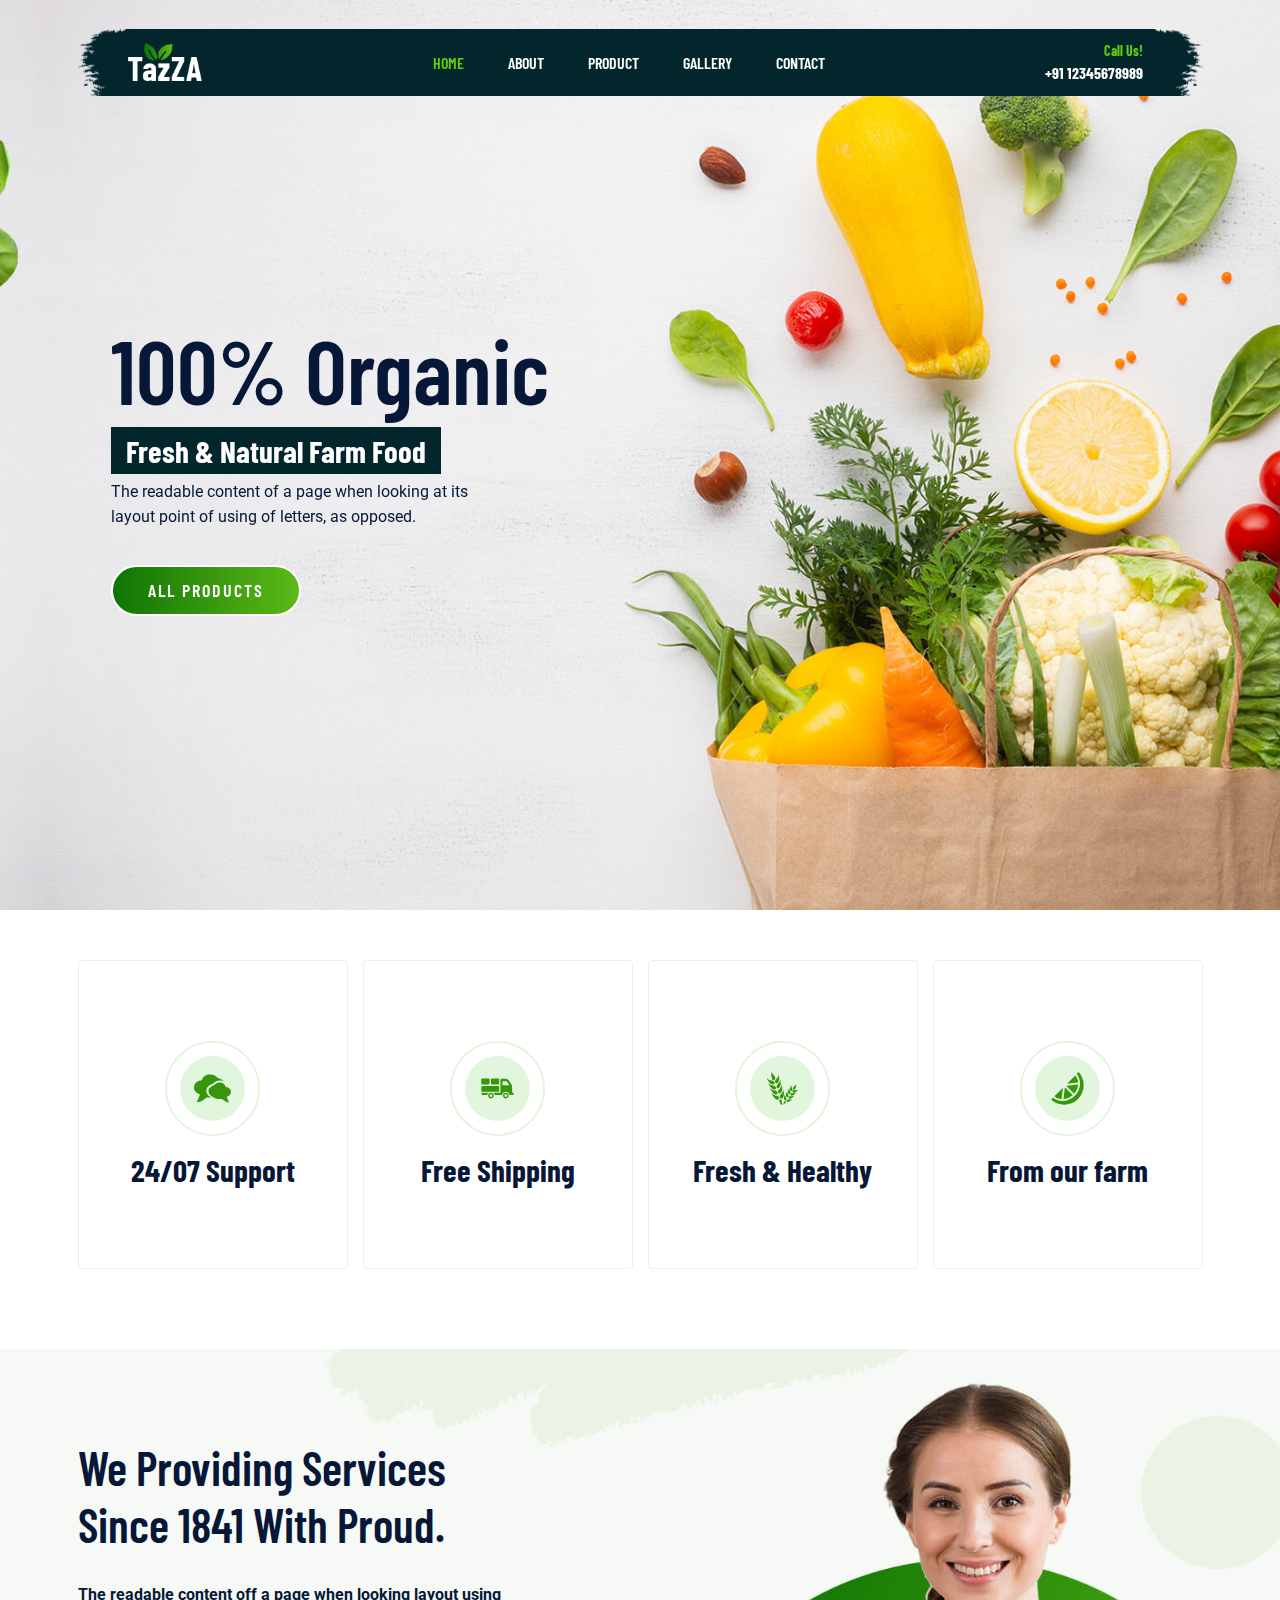
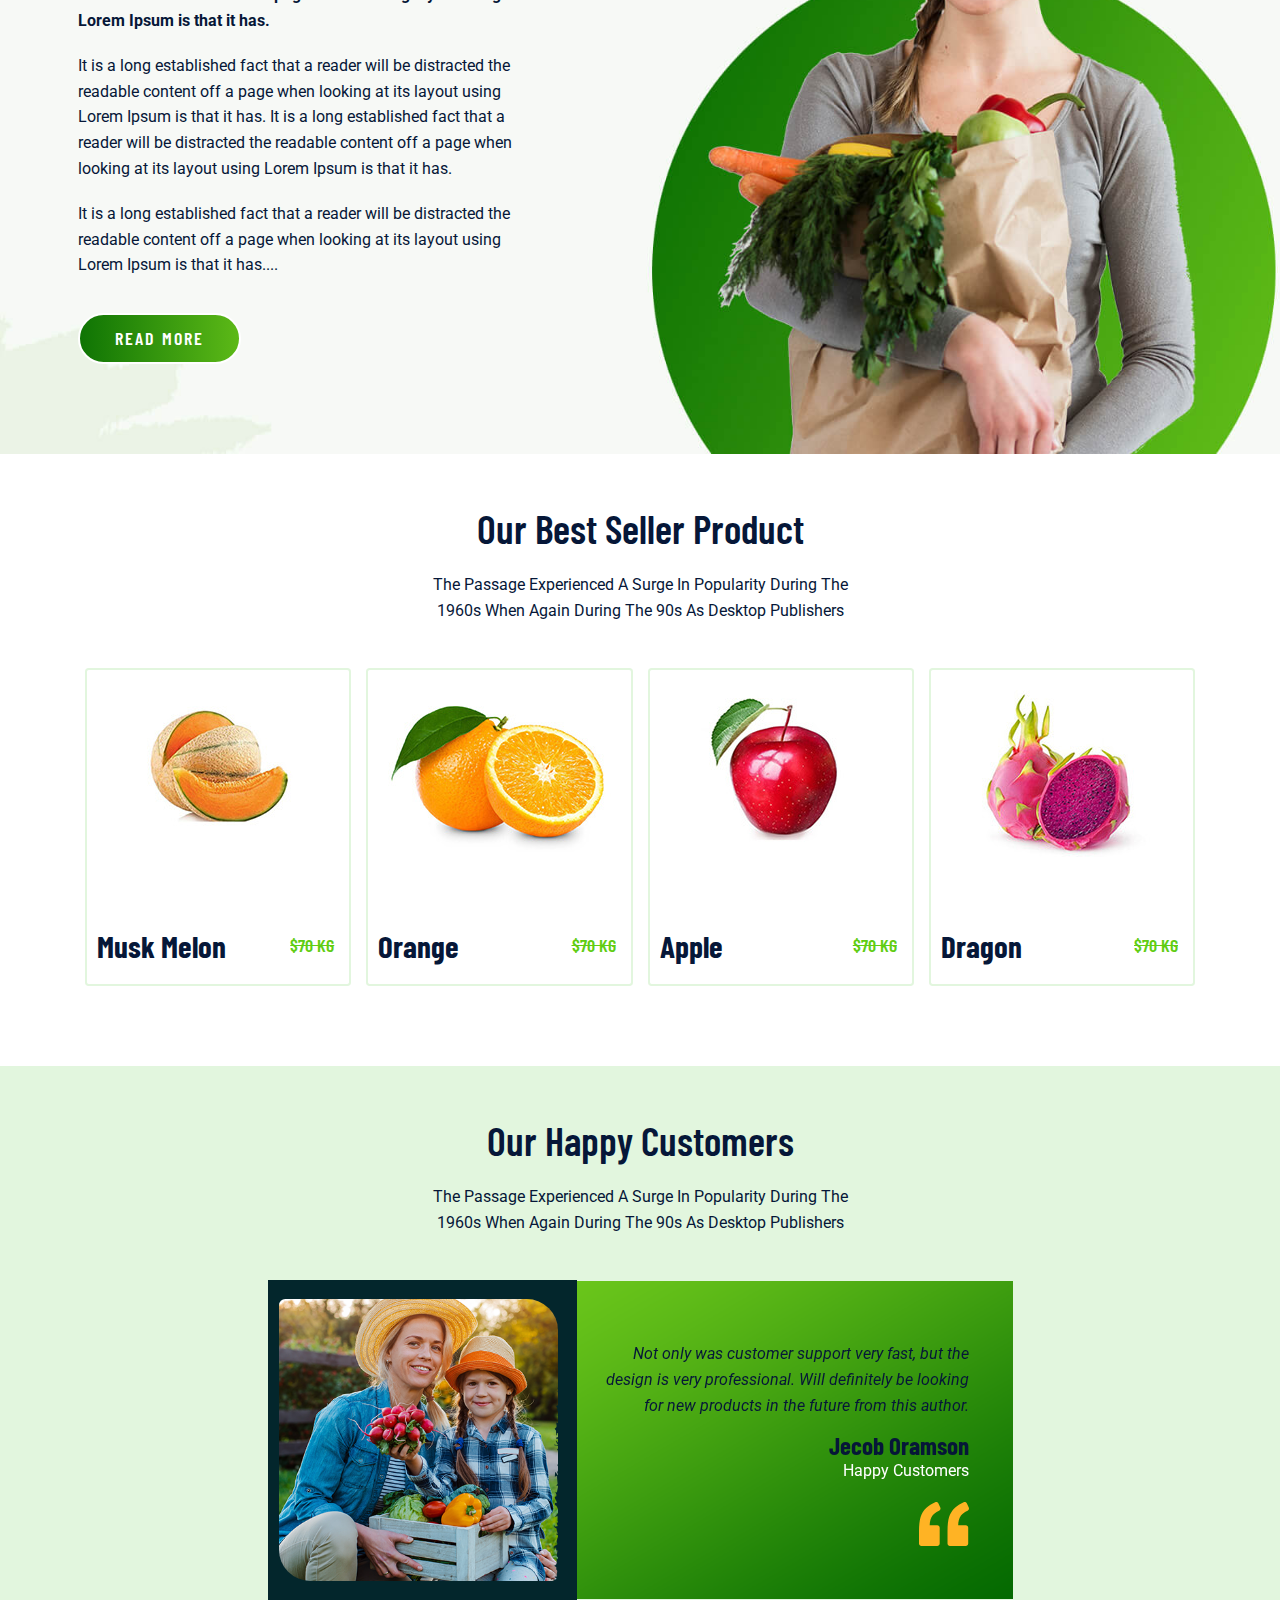
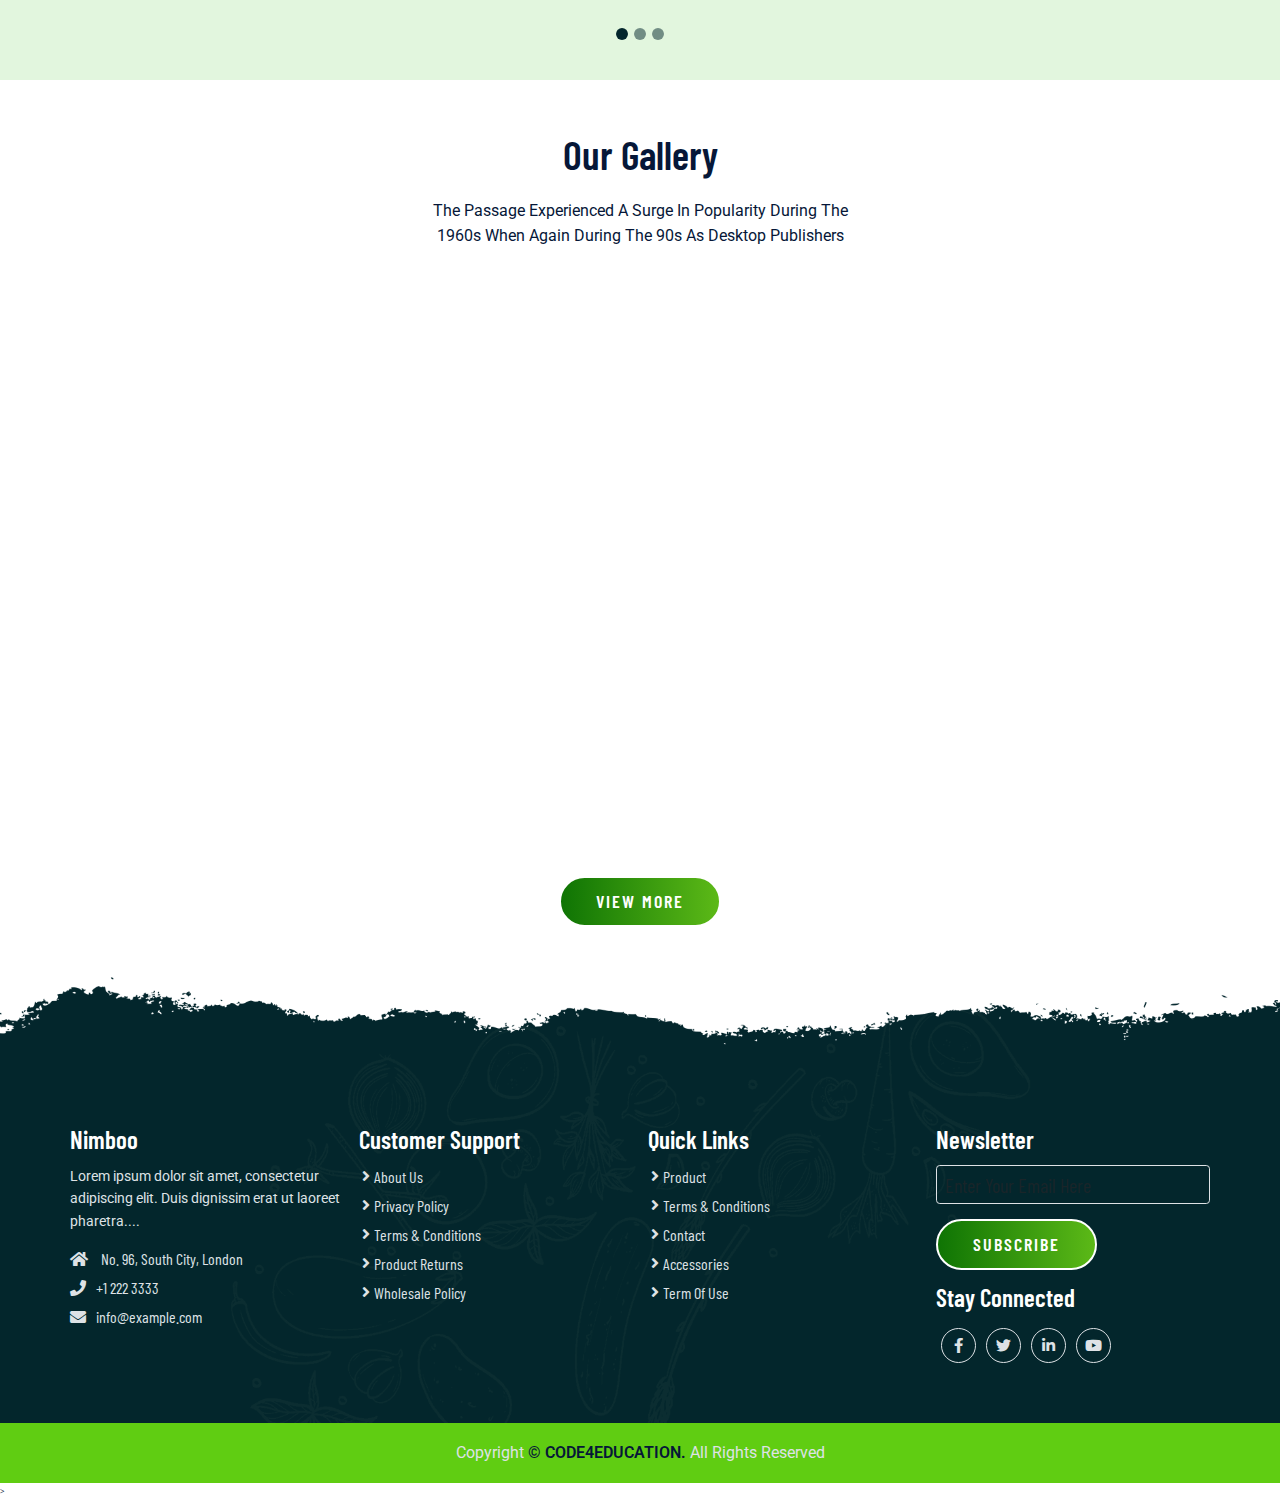
==== commit 550bc491: "add" ====
--- a/index.html
+++ b/index.html
@@ -53,7 +53,7 @@
                             </li>
 
                             <li class="nav-item">
-                                <a class="nav-link" href="gallery.html">Gallery</a>
+                                <a class="nav-link" href="gallary.html">Gallery</a>
                             </li>
                             <li class="nav-item">
                                 <a class="nav-link" href="contact.html">Contact</a>
@@ -491,227 +491,5 @@
 
 
 
-<!--Product Page Design-->
-<!DOCTYPE html>
-<html lang="en">
-
-<head>
-    <meta charset="UTF-8">
-    <meta http-equiv="X-UA-Compatible" content="IE=edge">
-    <meta name="viewport" content="width=device-width, initial-scale=1.0">
-    <title>Product Page</title>
-    <link rel="shortcut icon" href="favicon.ico" type="image/x-icon" />
-
-    <!-- Bootstrap 5 CDN -->
-    <link href="https://cdn.jsdelivr.net/npm/bootstrap@5.1.3/dist/css/bootstrap.min.css" rel="stylesheet">
-
-    <!-- Font Awesome 5 CDN -->
-    <link rel="stylesheet" href="https://cdnjs.cloudflare.com/ajax/libs/font-awesome/5.15.4/css/all.min.css" />
-
-    <!-- Style CSS -->
-    <link rel="stylesheet" href="css/style.css">
-    <link rel="stylesheet" href="css/responsive-style.css">
-</head>
-
-<body class="product">
-    <!-- Navbar Section -->
-    <header id="full_nav">
-        <div class="header">
-            <div class="container">
-                <nav class="navbar navbar-expand-lg">
-                    <a class="navbar-brand" href="index.html">
-                        <img decoding="async" src="./images/logo.png" alt="">
-                    </a>
-                    <button class="navbar-toggler" type="button" data-bs-toggle="collapse" data-bs-target="#main-nav"
-                        aria-controls="main-nav" aria-expanded="false" aria-label="Toggle navigation">
-                        <!-- <span class="navbar-toggler-icon"></span> -->
-                        <i class="fas fa-stream navbar-toggler-icon"></i>
-                    </button>
-
-                    <div class="collapse navbar-collapse" id="main-nav">
-                        <ul class="navbar-nav mx-auto">
-                            <li class="nav-item active">
-                                <a class="nav-link" href="index.html">Home</a>
-                            </li>
-
-                            <li class="nav-item">
-                                <a class="nav-link" href="about.html">About</a>
-                            </li>
-
-                            <li class="nav-item">
-                                <a class="nav-link active" href="#">Product</a>
-                            </li>
-
-                            <li class="nav-item">
-                                <a class="nav-link" href="gallary.html">Gallery</a>
-                            </li>
-                            <li class="nav-item">
-                                <a class="nav-link" href="contact.html">Contact</a>
-                            </li>
-                        </ul>
-
-                        <div class="header_right">
-                            <div class="text-lg-end">
-                                <span>Call Us!</span>
-                                <span class="phone_no">+91 12345678989</span>
-                            </div>
-                        </div>
-                    </div>
-                </nav>
-            </div>
-        </div>
-    </header>
-    <!-- Navbar Section end -->
-
-    <!-- banner Section start -->
-    <section class="banner_section">
-        <div class="container">
-            <div class="banner-content">
-                <h1>Product</h1>
-            </div>
-        </div>
-    </section>
-    <!-- banner section exit -->
-
-    <!--Product Section start -->
-    <section class="product_section">
-        <div class="container">
-            <div class="row justify-content-center">
-                <div class="col-12 text-center pb-5">
-                    <h2 class="section-title">Our Best Seller Product</h2>
-                    <p class="section-subtitle">The Passage Experienced A Surge In Popularity During The 1960s When
-                        Again During The 90s As Desktop Publishers</p>
-                </div>
-            </div>
-            <div class="row align-items-center py-5">
-                <div class="col-xl-5 col-lg-6 col-12 mb-5">
-                    <div class="card border-0 me-lg-5">
-                        <img decoding="async" src="./images/products/fresh-fruits1.jpg" alt="products">
-                    </div>
-                </div>
-                <div class="col-xl-7 col-lg-6 col-12 mb-5">
-                    <div class="product-content">
-                        <h2>Pure Lemon Juice</h2>
-                        <div class="product-details">
-                            <p>Ready to use Pure, Natural, and Fresh Lemon Juice concentrate in lemon shape bottle of 14
-                                Lemons & 30 Lemons, No need to Buy costly Lemons Anymore, Then cut and Squeeze & store
-                                them, Just Bring!</p>
-                            <p>Easy to use and easy to carry, just squeeze it to use it. 99.99% Lemon juice concentrate,
-                                No added sugar or anything.</p>
-
-                            <h4>Uses of Nimboo Ras</h4>
-                            <p>Use in all your cooking, use in all types of drinks, with Green Tea, with Warm Water.
-                            </p>
-                            <h4>Benifites Of Nimboo Ras</h4>
-                            <p>Reduce stress, Boost the Immune system, help prevent kidney stones, Fight cancer Cells,
-                                Natural antiseptic, Clean & clear skin, white Teeth, Stop Dandruff, Aid in digestion,
-                                promote weight loss and many more...</p>
-
-                            <a href="#" class="btn main-btn">Buy Now</a>
-                        </div>
-                    </div>
-                </div>
-            </div>
-            <div class="row align-items-center py-5">
-                <div class="col-xl-7 col-lg-6 col-12 mb-5  order-2 order-lg-1">
-                    <div class="product-content">
-                        <h2>Lemon Juice Concentrate</h2>
-                        <div class="product-details">
-                            <p>Ready to use Pure, Natural, and Fresh Lemon Juice concentrate in lemon shape bottle of 14
-                                Lemons & 30 Lemons, No need to Buy costly Lemons Anymore, Then cut and Squeeze & store
-                                them, Just Bring!</p>
-                            <p>Easy to use and easy to carry, just squeeze it to use it. 99.99% Lemon juice concentrate,
-                                No added sugar or anything.</p>
-
-                            <h4>Uses of Nimboo Ras</h4>
-                            <p>Use in all your cooking, use in all types of drinks, with Green Tea, with Warm Water.
-                            </p>
-                            <h4>Benifites Of Nimboo Ras</h4>
-                            <p>Reduce stress, Boost the Immune system, help prevent kidney stones, Fight cancer Cells,
-                                Natural antiseptic, Clean & clear skin, white Teeth, Stop Dandruff, Aid in digestion,
-                                promote weight loss and many more...</p>
-
-                            <a href="#" class="btn main-btn">Buy Now</a>
-                        </div>
-                    </div>
-                </div>
-                <div class="col-xl-5 col-lg-6 col-12 mb-5 order-1 order-lg-2">
-                    <div class="card border-0 ms-lg-5">
-                        <img decoding="async" src="./images/products/fresh-fruits2.jpg" alt="product" class="img-fluid">
-                    </div>
-                </div>
-            </div>
-
-        </div>
-    </section>
-    <!--Product Section Exit -->
-
-    <!-- Footer section -->
-    <section class="footer_wrapper mt-3 mt-md-0">
-        <div class="container px-5 px-lg-0">
-            <div class="row">
-                <div class="col-lg-3 col-sm-6 mb-5 mb-lg-0">
-                    <h5>Nimboo</h5>
-                    <p class="mb-4 ps-0 company_details">Lorem ipsum dolor sit amet, consectetur adipiscing elit. Duis
-                        dignissim erat ut laoreet
-                        pharetra....</p>
-                    <div class="contact-info">
-                        <ul class="list-unstyled">
-                            <li><a href="#"><i class="fa fa-home me-3"></i> No. 96, South City, London</a></li>
-                            <li><a href="#"><i class="fa fa-phone me-3"></i>+1 222 3333</a></li>
-                            <li><a href="#"><i class="fa fa-envelope me-3"></i>info@example.com</a></li>
-                        </ul>
-                    </div>
-                </div>
-                <div class="col-lg-3 col-sm-6 mb-5 mb-lg-0">
-                    <h5>Customer Support</h5>
-                    <ul class="link-widget p-0">
-                        <li><a href="#">About Us</a></li>
-                        <li><a href="#">Privacy Policy</a></li>
-                        <li><a href="#">Terms & Conditions</a></li>
-                        <li><a href="#">Product Returns</a></li>
-                        <li><a href="#">Wholesale Policy</a></li>
-                    </ul>
-                </div>
-                <div class="col-lg-3 col-sm-6 mb-5 mb-lg-0">
-                    <h5>Quick Links</h5>
-                    <ul class="link-widget p-0">
-                        <li><a href="#">Product</a></li>
-                        <li><a href="#">Terms & Conditions</a></li>
-                        <li><a href="#">Contact</a></li>
-                        <li><a href="#">Accessories</a></li>
-                        <li><a href="#">Term Of Use</a></li>
-                    </ul>
-                </div>
-                <div class="col-lg-3 col-sm-6 mb-5 mb-lg-0">
-                    <h5>Newsletter</h5>
-                    <div class="form-group mb-4">
-                        <input type="email" class="form-control bg-transparent" placeholder="Enter Your Email Here">
-                        <button type="submit" class="btn main-btn">Subscribe</button>
-                    </div>
-                    <h5>Stay Connected</h5>
-                    <ul class="social-network d-flex align-items-center p-0">
-                        <li><a href="#"><i class="fab fa-facebook-f"></i></a></li>
-                        <li><a href="#"><i class="fab fa-twitter"></i></a></li>
-                        <li><a href="#"><i class="fab fa-linkedin-in"></i></a></li>
-                        <li><a href="#"><i class="fab fa-youtube"></i></a></li>
-                    </ul>
-                </div>
-            </div>
-        </div>
-        <div class="container-fluid copyright-section">
-            <p>Copyright <a href="#">© CODE4EDUCATION.</a> All Rights Reserved</p>
-        </div>
-    </section>
-    <!-- Footer Section Exit  -->
-
-    <!-- Bootstrap 5 CDN -->
-    <script src="https://cdn.jsdelivr.net/npm/@popperjs/core@2.10.2/dist/umd/popper.min.js"></script>
-    <script src="https://cdn.jsdelivr.net/npm/bootstrap@5.1.3/dist/js/bootstrap.min.js"></script>
-
-    <!-- Custom JS -->
-    <script src="js/main.js"></script>
-</body>
-
-</html>
-
+>
+
